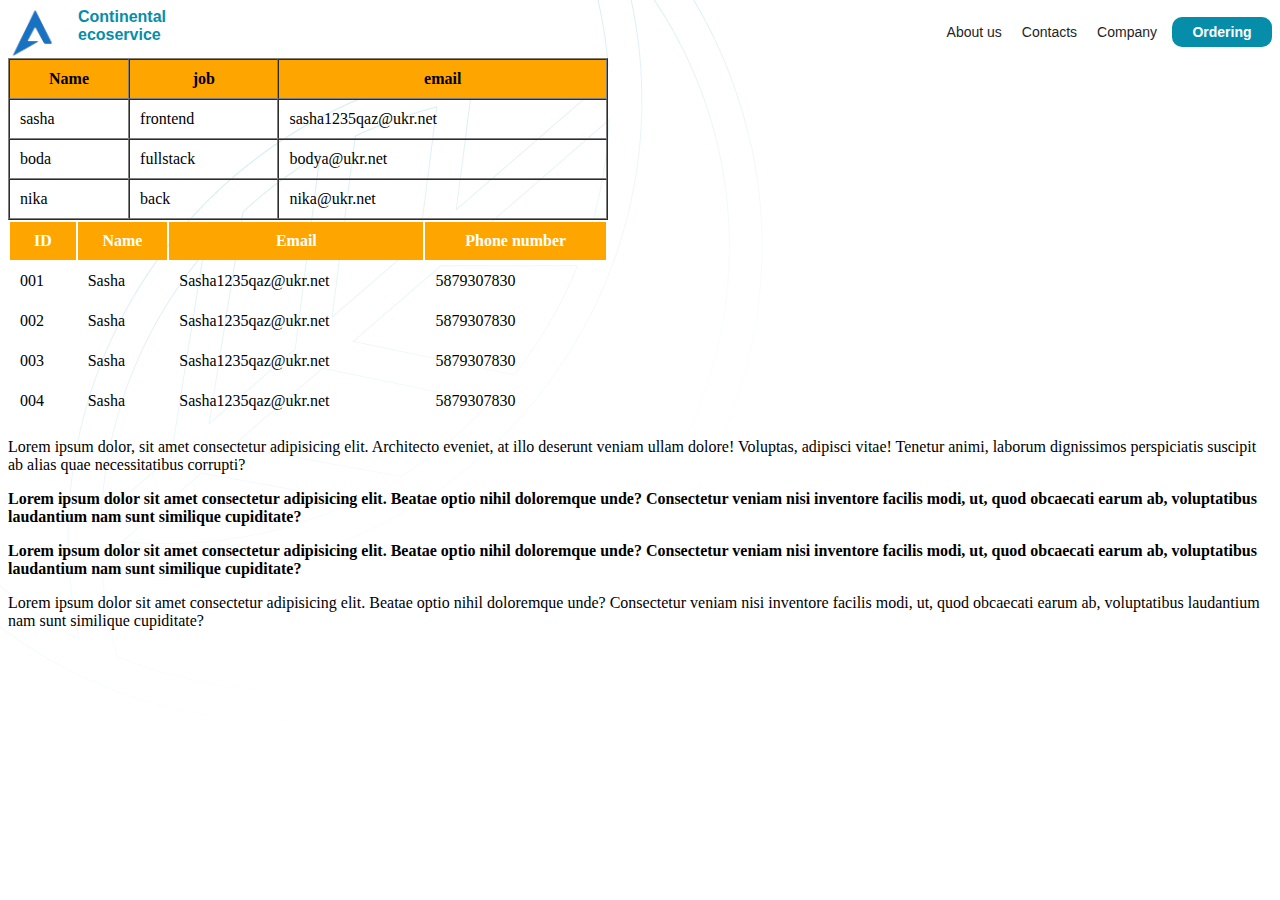
==== index.html @ 7ff74ea3 "font" ====
<!DOCTYPE html>
<html lang="en">
<head>
    <meta charset="UTF-8">
    <meta http-equiv="X-UA-Compatible" content="IE=edge">
    <meta name="viewport" content="width=device-width, initial-scale=1.0">
    <link rel="stylesheet" href="./styles/style.css">
    <title>Document</title>
    </head>

    <body>
      <header class="heads">
        <div class="left">
          <img src="img/pngegg (1).png" class="eagle" alt="eagle">
          <a href="#" class="logo">
            <b>
              Continental
              </b>
              </a>
              <div class="logobotton">
                <b>
                  ecoservice 
                </b>
                </div>
              </div>
        </div>
        <div class="right">
        <nav>
          <ul>
          <li><a href="https://www.yandex.ru" class="link"> About us </a></li>
          <li><a href="https://www.youtube.com/watch?v=jaKeq8PfHg8&list=RDjP71xGEsEKY&index=4&ab_channel=kevsdead" class="link"> Contacts </a></li>
          <li><a href="https://www.youtube.com/watch?v=5QZcOugHQ6s&ab_channel=kriper2004" class="link"> Company </a></li>
        </ul>
      </nav>
      <button class="class1"><a href="https://www.youtube.com/watch?v=860JEGt_LKE&list=RDjP71xGEsEKY&index=5&ab_channel=Maryloss">
        Ordering 
      </a>
      </button>
    </div>
    <div class="clear"></div>
      </header>
      <div>
        <table border="1" cellspacing="0">
            <tr>
            <th>Name</th>
            <th>job</th>
            <th>email</th>
            </tr>
          <tr>
            <td>sasha</td>
            <td>frontend</td>
            <td>sasha1235qaz@ukr.net</td>
          </tr>
          <tr>
            <td >boda</td>
            <td >fullstack</td>
            <td >bodya@ukr.net</td>
          </tr>
          <tr>
            <td>nika</td>
            <td>back</td>
            <td>nika@ukr.net</td>
          </tr>
        </table>
        <table class="table2">
          <tr>
            <th class="secondth">ID</th>
            <th class="secondth">Name</th>
            <th class="secondth">Email</th>
            <th class="secondth">Phone number</th>
          </tr>
          <tr>
            <td class="second">001</td>
            <td class="second">Sasha</td>
            <td class="second">Sasha1235qaz@ukr.net</td>
            <td class="second">5879307830</td>
          </tr>
          <tr>
            <td class="second">002</td>
            <td class="second">Sasha</td>
            <td class="second">Sasha1235qaz@ukr.net</td>
            <td class="second">5879307830</td>
          </tr>
          <tr>
            <td class="second">003</td>
            <td class="second">Sasha</td>
            <td class="second">Sasha1235qaz@ukr.net</td>
            <td class="second">5879307830</td>
          </tr>
          <tr>
            <td class="second">004</td>
            <td class="second">Sasha</td>
            <td class="second">Sasha1235qaz@ukr.net</td>
            <td class="second">5879307830</td>
          </tr>
        </table>
        <p>
          Lorem ipsum dolor, sit amet consectetur adipisicing elit. Architecto eveniet, at illo deserunt veniam ullam dolore! Voluptas, adipisci vitae! Tenetur animi, laborum dignissimos perspiciatis suscipit ab alias quae necessitatibus corrupti?
        </p>
        <p class="p">
          Lorem ipsum dolor sit amet consectetur adipisicing elit. Beatae optio nihil doloremque unde? Consectetur veniam nisi inventore facilis modi, ut, quod obcaecati earum ab, voluptatibus laudantium nam sunt similique cupiditate?
        </p>
        <p class="p2">
          Lorem ipsum dolor sit amet consectetur adipisicing elit. Beatae optio nihil doloremque unde? Consectetur veniam nisi inventore facilis modi, ut, quod obcaecati earum ab, voluptatibus laudantium nam sunt similique cupiditate?
        </p>
        <p class="p3">
          Lorem ipsum dolor sit amet consectetur adipisicing elit. Beatae optio nihil doloremque unde? Consectetur veniam nisi inventore facilis modi, ut, quod obcaecati earum ab, voluptatibus laudantium nam sunt similique cupiditate?
        </p>
      </div>


    </body>
---- styles/style.css ----
@font-face {
  font-family: Roboto;
  src:url('../fonts/Roboto-Bold.ttf');
}
@font-face {
  font-family: Robotothin;
  src:url('../fonts/Roboto-Thin.ttf');
}
@font-face {
  font-family:Robotobold;
  src:url('../fonts/Roboto-Regular.ttf');

}
@font-face {
    font-family:Robotoi;
    src:url('../fonts/Roboto-Italic.ttf');
  }
body{
  background-image: url(img/icon.jpg);
  background-repeat: no-repeat;
}
.heads{
  position:relative;
  display:block;
  justify-content: space-between;
}
.clear{
  clear:both;
}
.left{
  float:left;
  font-size:14px;
}
.right{
  float:right;
  font-size:0;
}
nav{
display:inline-block;
margin:0px;
padding:0px;
}
nav ul{
  list-style: none;
}
nav li{
  display:inline-block;
  font-family:Robotobold;
  font-size:14px;
}
li:not(:last-child){
  margin-right:20px;
}
li a:link{
color:#242424;
}
li a:visited{
  color:black;
}
li a:hover{
  color:red;
  font-size:16px;
  transition: all 0.5s ease-in-out;
}
.link{
text-decoration:none;
color:#242424;
font-family:Arial, Helvetica, sans-serif;
}
.class1{
  padding:0;
  background-color: #068DAA;
  width:100px;
  height:30px;
  margin: 9px 0px 0px 15px;
  border:none;
  font-family:Montserrat;
  border-radius: 10px;
}
.class1 a{
  color:white;
  text-decoration:none;
  font-weight:600;
  font-family:Arial, Helvetica, sans-serif;
  font-size:14px;
}
.class1:hover{
  background-color: #035264;
  transition: all 0.15s ease-in-out;
}
.class1 a:hover{
  color:black;
  transition: all 0.15s ease-in-out;
}
.logo{
  text-decoration:none;
  display:inline-block;
  color:#068DAA;
  font-size:16px;
  font-family:Arial, Helvetica, sans-serif;
}
.logobotton{
  text-decoration:none;
  display:flex;
  color:#068DAA;
  font-size:16px;
  font-family:Arial, Helvetica, sans-serif;
}
.eagle{
  float:left;
  height:50px;
  width:50px;
  display:flex;
  margin-right:20px;
  flex-flow:row nowrap;
}
table{
  width: 600px;
}
th , td{
padding: 10px;
}
th{
  background-color: orange;
}
tr:hover{
  background-color:rgb(246, 211, 146);
  transition: all 0.5s ease-in-out;
}
.table2{
  width: 600px;
}
.second , .secondth{
  padding:10px;
}
.secondth{
  background-color: orange;
  color:white;
}
p{
  font-family:Robotobold;
  font-weight:500;
}
.p{
  font-family:Robotoi;
  font-weight:700;
}
.p2{
  font-family:Roboto;
  font-weight:800;
}
.p3{
  font-family:Robotothin;
  font-weight:100;
}
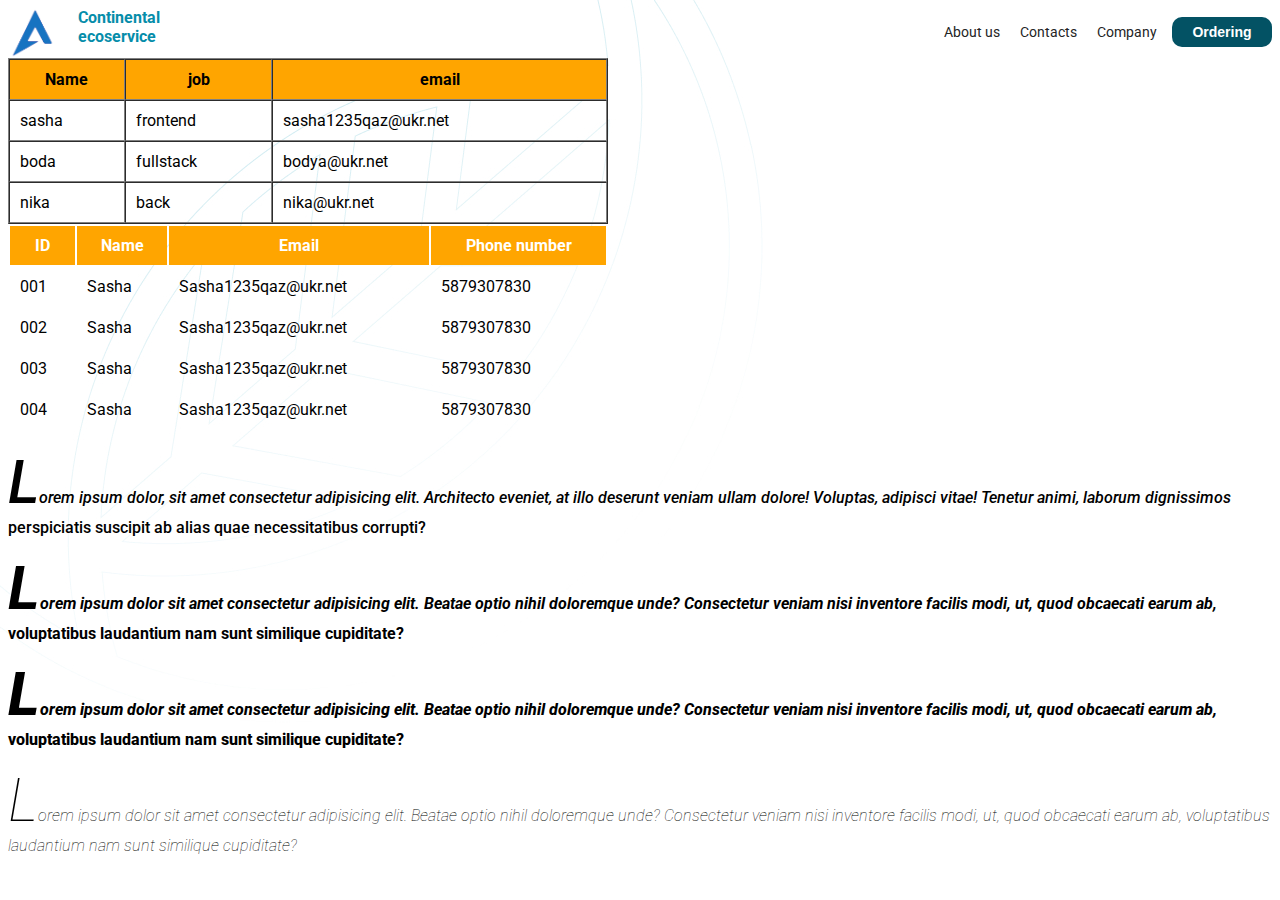
==== commit d326fc12: "elem" ====
--- a/index.html
+++ b/index.html
@@ -6,6 +6,9 @@
     <meta name="viewport" content="width=device-width, initial-scale=1.0">
     <link rel="stylesheet" href="./styles/style.css">
     <title>Document</title>
+    <link rel="preconnect" href="https://fonts.googleapis.com">
+<link rel="preconnect" href="https://fonts.gstatic.com" crossorigin>
+<link href="https://fonts.googleapis.com/css2?family=Lato:ital,wght@0,300;1,100;1,700&family=Roboto:ital,wght@0,400;1,400;1,500&display=swap" rel="stylesheet">
     </head>
 
     <body>
@@ -110,4 +113,4 @@
 
 
     </body>
- + </html>--- a/styles/style.css
+++ b/styles/style.css
@@ -1,23 +1,18 @@
-@font-face {
-  font-family: Roboto;
-  src:url('../fonts/Roboto-Bold.ttf');
+*{
+  box-sizing:border-box;
 }
-@font-face {
-  font-family: Robotothin;
-  src:url('../fonts/Roboto-Thin.ttf');
+:root {
+  --font-helvetica: 'Lato', sans-serif;
+  --font-roboto: 'Roboto', sans-serif;
+  --logo-color: #068DAA;
+  --hover-color:#035264;
+  --linkh-color:red;
+  --link-color:#242424;
 }
-@font-face {
-  font-family:Robotobold;
-  src:url('../fonts/Roboto-Regular.ttf');
-
-}
-@font-face {
-    font-family:Robotoi;
-    src:url('../fonts/Roboto-Italic.ttf');
-  }
 body{
   background-image: url(img/icon.jpg);
   background-repeat: no-repeat;
+  font-family:var(--font-roboto)
 }
 .heads{
   position:relative;
@@ -45,7 +40,6 @@
 }
 nav li{
   display:inline-block;
-  font-family:Robotobold;
   font-size:14px;
 }
 li:not(:last-child){
@@ -58,34 +52,31 @@
   color:black;
 }
 li a:hover{
-  color:red;
+  color:var(--linkh-color);
   font-size:16px;
   transition: all 0.5s ease-in-out;
 }
 .link{
 text-decoration:none;
-color:#242424;
-font-family:Arial, Helvetica, sans-serif;
+color:var(--link-color);
 }
 .class1{
   padding:0;
-  background-color: #068DAA;
+  background-color:var(--hover-color);
   width:100px;
   height:30px;
   margin: 9px 0px 0px 15px;
   border:none;
-  font-family:Montserrat;
   border-radius: 10px;
 }
 .class1 a{
   color:white;
   text-decoration:none;
   font-weight:600;
-  font-family:Arial, Helvetica, sans-serif;
   font-size:14px;
 }
 .class1:hover{
-  background-color: #035264;
+  background-color:var(--logo-color);
   transition: all 0.15s ease-in-out;
 }
 .class1 a:hover{
@@ -95,16 +86,14 @@
 .logo{
   text-decoration:none;
   display:inline-block;
-  color:#068DAA;
+  color:var(--logo-color);
   font-size:16px;
-  font-family:Arial, Helvetica, sans-serif;
 }
 .logobotton{
   text-decoration:none;
   display:flex;
-  color:#068DAA;
+  color:var(--logo-color);
   font-size:16px;
-  font-family:Arial, Helvetica, sans-serif;
 }
 .eagle{
   float:left;
@@ -138,18 +127,21 @@
   color:white;
 }
 p{
-  font-family:Robotobold;
   font-weight:500;
 }
+div p::first-letter{
+  font-size:60px;
+}
+div p::first-line{
+  font-style:italic;
+}
 .p{
-  font-family:Robotoi;
   font-weight:700;
 }
 .p2{
-  font-family:Roboto;
   font-weight:800;
 }
 .p3{
-  font-family:Robotothin;
+  font-style:italic;
   font-weight:100;
 }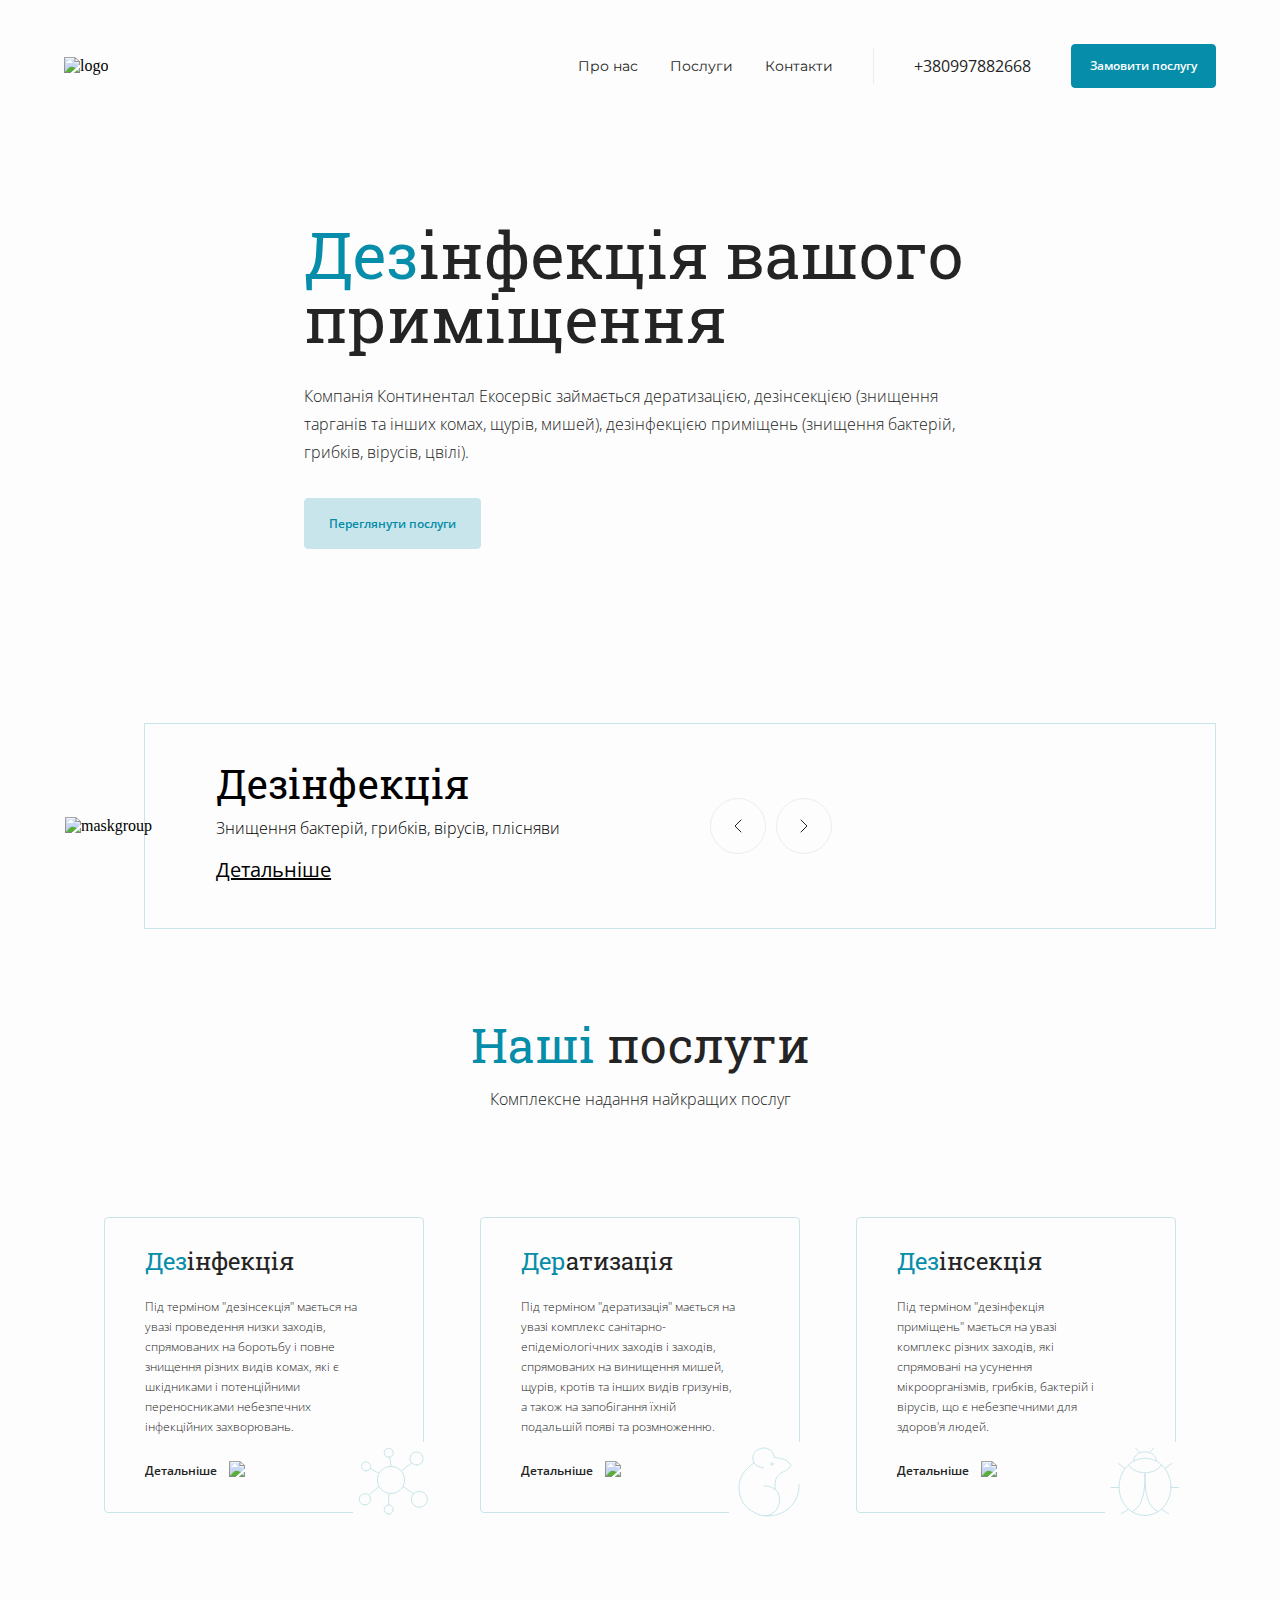
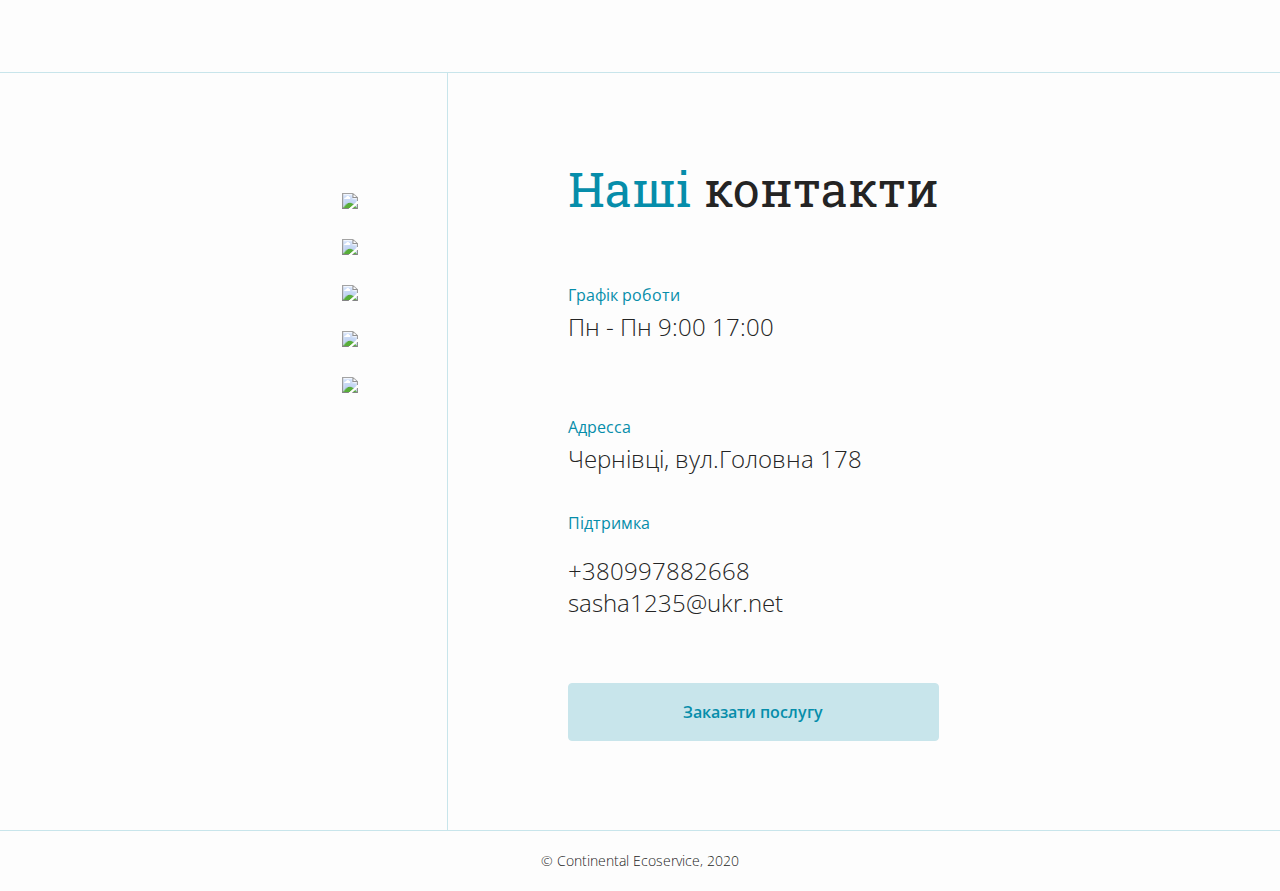
==== commit 6afc934e: "hello" ====
--- a/index.html
+++ b/index.html
@@ -5,112 +5,195 @@
     <meta http-equiv="X-UA-Compatible" content="IE=edge">
     <meta name="viewport" content="width=device-width, initial-scale=1.0">
     <link rel="stylesheet" href="./styles/style.css">
-    <title>Document</title>
+    <title>Continental Ecoservice</title>
     <link rel="preconnect" href="https://fonts.googleapis.com">
 <link rel="preconnect" href="https://fonts.gstatic.com" crossorigin>
-<link href="https://fonts.googleapis.com/css2?family=Lato:ital,wght@0,300;1,100;1,700&family=Roboto:ital,wght@0,400;1,400;1,500&display=swap" rel="stylesheet">
+<link href="https://fonts.googleapis.com/css2?family=Montserrat&family=Open+Sans:ital,wght@0,400;0,600;1,300&family=Roboto+Slab:wght@400;700&display=swap" rel="stylesheet">
     </head>
-
     <body>
-      <header class="heads">
-        <div class="left">
-          <img src="img/pngegg (1).png" class="eagle" alt="eagle">
-          <a href="#" class="logo">
-            <b>
-              Continental
-              </b>
-              </a>
-              <div class="logobotton">
-                <b>
-                  ecoservice 
-                </b>
+    <header>
+                <img class="logo" src="./svg/logo.svg" alt="logo">
+                <div class="headwrap">
+            <ul class="headmenu">
+                    <li><a href="#">Про нас</a></li>
+                    <li><a href="#">Послуги</a></li>
+                    <li><a href="#">Контакти</a></li>
+                    </ul>
+                    <a class="number" href="#">+380997882668</a>
+                    <button class="order">Замовити послугу</button>
                 </div>
-              </div>
-        </div>
-        <div class="right">
-        <nav>
-          <ul>
-          <li><a href="https://www.yandex.ru" class="link"> About us </a></li>
-          <li><a href="https://www.youtube.com/watch?v=jaKeq8PfHg8&list=RDjP71xGEsEKY&index=4&ab_channel=kevsdead" class="link"> Contacts </a></li>
-          <li><a href="https://www.youtube.com/watch?v=5QZcOugHQ6s&ab_channel=kriper2004" class="link"> Company </a></li>
-        </ul>
-      </nav>
-      <button class="class1"><a href="https://www.youtube.com/watch?v=860JEGt_LKE&list=RDjP71xGEsEKY&index=5&ab_channel=Maryloss">
-        Ordering 
-      </a>
-      </button>
-    </div>
-    <div class="clear"></div>
-      </header>
-      <div>
-        <table border="1" cellspacing="0">
-            <tr>
-            <th>Name</th>
-            <th>job</th>
-            <th>email</th>
-            </tr>
-          <tr>
-            <td>sasha</td>
-            <td>frontend</td>
-            <td>sasha1235qaz@ukr.net</td>
-          </tr>
-          <tr>
-            <td >boda</td>
-            <td >fullstack</td>
-            <td >bodya@ukr.net</td>
-          </tr>
-          <tr>
-            <td>nika</td>
-            <td>back</td>
-            <td>nika@ukr.net</td>
-          </tr>
-        </table>
-        <table class="table2">
-          <tr>
-            <th class="secondth">ID</th>
-            <th class="secondth">Name</th>
-            <th class="secondth">Email</th>
-            <th class="secondth">Phone number</th>
-          </tr>
-          <tr>
-            <td class="second">001</td>
-            <td class="second">Sasha</td>
-            <td class="second">Sasha1235qaz@ukr.net</td>
-            <td class="second">5879307830</td>
-          </tr>
-          <tr>
-            <td class="second">002</td>
-            <td class="second">Sasha</td>
-            <td class="second">Sasha1235qaz@ukr.net</td>
-            <td class="second">5879307830</td>
-          </tr>
-          <tr>
-            <td class="second">003</td>
-            <td class="second">Sasha</td>
-            <td class="second">Sasha1235qaz@ukr.net</td>
-            <td class="second">5879307830</td>
-          </tr>
-          <tr>
-            <td class="second">004</td>
-            <td class="second">Sasha</td>
-            <td class="second">Sasha1235qaz@ukr.net</td>
-            <td class="second">5879307830</td>
-          </tr>
-        </table>
-        <p>
-          Lorem ipsum dolor, sit amet consectetur adipisicing elit. Architecto eveniet, at illo deserunt veniam ullam dolore! Voluptas, adipisci vitae! Tenetur animi, laborum dignissimos perspiciatis suscipit ab alias quae necessitatibus corrupti?
-        </p>
-        <p class="p">
-          Lorem ipsum dolor sit amet consectetur adipisicing elit. Beatae optio nihil doloremque unde? Consectetur veniam nisi inventore facilis modi, ut, quod obcaecati earum ab, voluptatibus laudantium nam sunt similique cupiditate?
-        </p>
-        <p class="p2">
-          Lorem ipsum dolor sit amet consectetur adipisicing elit. Beatae optio nihil doloremque unde? Consectetur veniam nisi inventore facilis modi, ut, quod obcaecati earum ab, voluptatibus laudantium nam sunt similique cupiditate?
-        </p>
-        <p class="p3">
-          Lorem ipsum dolor sit amet consectetur adipisicing elit. Beatae optio nihil doloremque unde? Consectetur veniam nisi inventore facilis modi, ut, quod obcaecati earum ab, voluptatibus laudantium nam sunt similique cupiditate?
-        </p>
-      </div>
-
-
-    </body>
- </html>+        </header>
+        <main> 
+            <div class="underhead">
+                <div class="mainwrap">
+                    <div class="maininfo">
+                        <h1 class="textmaininfo"><b class="dez">Дез</b>інфекція вашого приміщення</h1>
+                        <h3 class="textmaininfounder">Компанія Континентал Екосервіс займається дератизацією, дезінсекцією (знищення тарганів та інших комах, щурів, мишей), дезінфекцією приміщень (знищення бактерій, грибків, вірусів, цвілі).</h2>
+                        <button class="maininfoservices">Переглянути послуги</button>
+                        </div>
+                    <div class="imgmask">
+                        <img class="leftimg" src="./img/Mask Group.png" alt="maskgroup">
+                <div class="textunder">
+                    <h1 class="dezunder">
+                        Дезінфекція
+                    </h1>
+                    <h2 class="destroymicrob">
+                        Знищення бактерій, грибків, вірусів, плісняви
+                    </h2>
+                    <a class="more">Детальніше</a>
+                    </div>
+                    <div class="vector">
+                        <svg class="arrow_icon" width="56" height="56" viewBox="0 0 56 56" fill="none" xmlns="http://www.w3.org/2000/svg">
+                            <path d="M31 34L25 28L31 22" stroke="#242424" stroke-linecap="round" stroke-linejoin="round"/>
+                            <rect x="0.5" y="0.5" width="55" height="55" rx="27.5" stroke="#ECECEC"/>
+                            </svg>                            
+                        <svg class="arrow_icon" width="56" height="56" viewBox="0 0 56 56" fill="none" xmlns="http://www.w3.org/2000/svg">
+                            <path d="M25 22L31 28L25 34" stroke="#242424" stroke-linecap="round" stroke-linejoin="round"/>
+                            <rect x="0.5" y="0.5" width="55" height="55" rx="27.5" stroke="#ECECEC"/>
+                            </svg>
+                    </div>
+                    </div>
+                    </div>
+                <div class="img">
+                    <img src="./img/COVID19-Disinfection 1.jpg" alt="covid">
+                </div>
+                </div>
+                <div class="secondpage">
+                    <div class="p2textup">
+                    <h1 class="p2ourservices"><b>Наші</b> послуги</h1>
+                    <h2 class="p2ourservicesunder">Комплексне надання найкращих послуг</h2>
+                </div>
+                <div class="secondpageblock">
+                <div class="ourservicesblocks">
+                    <h1 class="highertextinblock">
+                        <b class="seconddez">Дез</b>інфекція
+                    </h1>
+                    <h2 class="middletextinblock">
+                        Під терміном "дезінсекція" мається на увазі проведення низки заходів, спрямованих на боротьбу і повне знищення різних видів комах, які є шкідниками і потенційними переносниками небезпечних інфекційних захворювань.
+                    </h2>
+                    <a class="moreinblock">
+                        Дeтальніше
+                        <img class="arrowright" src="./svg/arrowright.svg">
+                        </a>
+                        <div class="imgwrap">
+                        <svg class="virus" width="80" height="80" viewBox="0 0 80 80" fill="none" xmlns="http://www.w3.org/2000/svg">
+                            <path d="M37.9828 51.5838C45.4939 51.5838 51.5828 45.4949 51.5828 37.9838C51.5828 30.4727 45.4939 24.3838 37.9828 24.3838C30.4717 24.3838 24.3828 30.4727 24.3828 37.9838C24.3828 45.4949 30.4717 51.5838 37.9828 51.5838Z" stroke="#C8E5EB" stroke-linecap="round" stroke-linejoin="round"/>
+                            <path d="M63.5 23C67.0899 23 70 20.0899 70 16.5C70 12.9101 67.0899 10 63.5 10C59.9101 10 57 12.9101 57 16.5C57 20.0899 59.9101 23 63.5 23Z" stroke="#C8E5EB" stroke-linecap="round" stroke-linejoin="round"/>
+                            <path d="M35.7169 15.3167C38.2206 15.3167 40.2503 13.287 40.2503 10.7833C40.2503 8.27964 38.2206 6.25 35.7169 6.25C33.2132 6.25 31.1836 8.27964 31.1836 10.7833C31.1836 13.287 33.2132 15.3167 35.7169 15.3167Z" stroke="#C8E5EB" stroke-linecap="round" stroke-linejoin="round"/>
+                            <path d="M13.0499 28.9163C15.5536 28.9163 17.5833 26.8866 17.5833 24.3829C17.5833 21.8793 15.5536 19.8496 13.0499 19.8496C10.5462 19.8496 8.5166 21.8793 8.5166 24.3829C8.5166 26.8866 10.5462 28.9163 13.0499 28.9163Z" stroke="#C8E5EB" stroke-linecap="round" stroke-linejoin="round"/>
+                            <path d="M11.9167 62.9163C15.0463 62.9163 17.5833 60.3793 17.5833 57.2497C17.5833 54.1201 15.0463 51.583 11.9167 51.583C8.78705 51.583 6.25 54.1201 6.25 57.2497C6.25 60.3793 8.78705 62.9163 11.9167 62.9163Z" stroke="#C8E5EB" stroke-linecap="round" stroke-linejoin="round"/>
+                            <path d="M35.7169 71.9837C38.2206 71.9837 40.2503 69.954 40.2503 67.4503C40.2503 64.9466 38.2206 62.917 35.7169 62.917C33.2132 62.917 31.1836 64.9466 31.1836 67.4503C31.1836 69.954 33.2132 71.9837 35.7169 71.9837Z" stroke="#C8E5EB" stroke-linecap="round" stroke-linejoin="round"/>
+                            <path d="M66.3161 65.2495C70.6976 65.2495 74.2495 61.6976 74.2495 57.3161C74.2495 52.9347 70.6976 49.3828 66.3161 49.3828C61.9347 49.3828 58.3828 52.9347 58.3828 57.3161C58.3828 61.6976 61.9347 65.2495 66.3161 65.2495Z" stroke="#C8E5EB" stroke-linecap="round" stroke-linejoin="round"/>
+                            <path d="M50 44.5L60.6498 51.65" stroke="#C8E5EB" stroke-linecap="round" stroke-linejoin="round"/>
+                            <path d="M35.7168 51.583V62.9163" stroke="#C8E5EB" stroke-linecap="round" stroke-linejoin="round"/>
+                            <path d="M25.5169 44.7832L16.4502 52.7165" stroke="#C8E5EB" stroke-linecap="round" stroke-linejoin="round"/>
+                            <path d="M25.5173 31.1837L17.584 26.6504" stroke="#C8E5EB" stroke-linecap="round" stroke-linejoin="round"/>
+                            <path d="M48.5 29L58.5 21" stroke="#C8E5EB" stroke-linecap="round" stroke-linejoin="round"/>
+                            <path d="M37.9829 24.3831L36.8496 15.3164" stroke="#C8E5EB" stroke-linecap="round" stroke-linejoin="round"/>
+                            </svg>
+                        </div>
+                    </div>
+                        <div class="ourservicesblocks">
+                            <h1 class="highertextinblock">
+                                <b>Дер</b>атизація
+                            </h1>
+                            <h2 class="middletextinblock">
+                                Під терміном "дератизація" мається на увазі комплекс санітарно-епідеміологічних заходів і заходів, спрямованих на винищення мишей, щурів, кротів та інших видів гризунів, а також на запобігання їхній подальшій появі та розмноженню.
+                            </h2>
+                            <a class="moreinblock">
+                                Дeтальніше
+                                <img class="arrowright" src="./svg/arrowright.svg">
+                                </a>
+                                <div class="imgwrap">
+                                <svg class="virus" width="80" height="80" viewBox="0 0 80 80" fill="none" xmlns="http://www.w3.org/2000/svg">
+                                    <path d="M44.415 21.8701C44.415 22.5231 43.8398 23.1073 43.0605 23.1073C42.2812 23.1073 41.7061 22.5231 41.7061 21.8701C41.7061 21.217 42.2812 20.6328 43.0605 20.6328C43.8398 20.6328 44.415 21.217 44.415 21.8701Z" stroke="#C8E5EB" stroke-linecap="round" stroke-linejoin="round"/>
+                                    <path d="M34.9909 43.8526C38.851 44.1308 46.7499 45.1094 49.5815 51.7965C52.4131 58.4835 49.5815 68.4065 42.4235 71.9796C35.2655 75.5528 28.3624 73.2751 19.459 66.7087C10.5556 60.1424 8.45119 46.1879 11.0165 37.8971C13.5818 29.6062 21.5934 23.4819 25.0972 20.837M34.3437 25.9206C31.1929 25.6017 24.7549 23.9604 23.8224 17.0951C22.8899 10.2298 29.8724 6 34.6771 6C39.4818 6 44.5023 9.01997 45.5024 15.5195C49.6763 15.8821 57.6842 17.2406 59.1713 19.965C60.6585 22.6895 61.6176 21.7514 62.108 22.6895C62.5984 23.6276 61.3874 23.576 60.2794 25.3485C59.1713 27.1209 59.9754 27.3461 53.7587 30.1504C47.542 32.9547 44.9827 38.5069 46.1888 47.3886M69.9526 42.7478C70.305 48.8322 68.6864 54.8724 65.3178 60.0445C61.9491 65.2167 56.9944 69.2689 51.1293 71.6486C45.2643 74.0282 38.7746 74.6194 32.5453 73.3414" stroke="#C8E5EB" stroke-linecap="round" stroke-linejoin="round"/>
+                                    </svg>
+                                </div>
+                            </div>
+                            <div class="ourservicesblocks">
+                                <h1 class="highertextinblock">
+                                    <b class="seconddez">Дез</b>інсекція
+                                </h1>
+                                <h2 class="middletextinblock">
+                                    Під терміном "дезінфекція приміщень" мається на увазі комплекс різних заходів, які спрямовані на усунення мікроорганізмів, грибків, бактерій і вірусів, що є небезпечними для здоров'я людей.
+                                </h2>
+                                <a class="moreinblock">
+                                    Дeтальніше
+                                    <img class="arrowright" src="./svg/arrowright.svg">
+                                    </a>
+                                    <div class="imgwrap">
+                                    <svg class="virus" width="80" height="80" viewBox="0 0 80 80" fill="none" xmlns="http://www.w3.org/2000/svg">
+                                        <path d="M44.5391 10.5053L48.9318 6" stroke="#C8E5EB" stroke-linecap="round" stroke-linejoin="round"/>
+                                        <path d="M34.8751 10.7456L30.3066 6" stroke="#C8E5EB" stroke-linecap="round" stroke-linejoin="round"/>
+                                        <path d="M60.2363 26.2436L66.6791 21.498" stroke="#C8E5EB" stroke-linecap="round" stroke-linejoin="round"/>
+                                        <path d="M19.7646 26.2436L13.3219 21.498" stroke="#C8E5EB" stroke-linecap="round" stroke-linejoin="round"/>
+                                        <path d="M66.2686 45.4668H73.9998" stroke="#C8E5EB" stroke-linecap="round" stroke-linejoin="round"/>
+                                        <path d="M13.7314 45.4668H6.00016" stroke="#C8E5EB" stroke-linecap="round" stroke-linejoin="round"/>
+                                        <path d="M56.8389 67.2725L63.633 71.8979" stroke="#C8E5EB" stroke-linecap="round" stroke-linejoin="round"/>
+                                        <path d="M23.1611 67.2725L16.367 71.8979" stroke="#C8E5EB" stroke-linecap="round" stroke-linejoin="round"/>
+                                        <path d="M65.9447 44.9258C65.9447 60.7531 54.298 73.5 40.0295 73.5C25.7609 73.5 14.1143 60.7531 14.1143 44.9258C14.1143 29.0985 25.7609 16.3516 40.0295 16.3516C54.298 16.3516 65.9447 29.0985 65.9447 44.9258Z" stroke="#C8E5EB" stroke-linecap="round" stroke-linejoin="round"/>
+                                        <path d="M51.3337 18.6151C51.3337 16.289 50.1428 14.0583 48.0228 12.4135C45.9029 10.7687 43.0277 9.84473 40.0297 9.84473C37.0316 9.84473 34.1564 10.7687 32.0365 12.4135C29.9165 14.0583 28.7256 16.289 28.7256 18.6151" stroke="#C8E5EB" stroke-linecap="round" stroke-linejoin="round"/>
+                                        <path d="M56.5578 22.8037C55.0567 25.1785 52.7097 27.183 49.7855 28.5879C46.8612 29.9928 43.4776 30.7413 40.0219 30.748C36.5661 30.7546 33.1776 30.0191 30.2441 28.6255C27.3106 27.2319 24.9504 25.2364 23.4336 22.8675" stroke="#C8E5EB" stroke-linecap="round" stroke-linejoin="round"/>
+                                        <path d="M39.9963 31.6299C39.9963 42.062 39.7372 63.9281 53.0713 69.5861" stroke="#C8E5EB" stroke-linecap="round" stroke-linejoin="round"/>
+                                        <path d="M39.9962 31.1885C39.9962 41.6205 40.255 63.928 26.9209 69.5861" stroke="#C8E5EB" stroke-linecap="round" stroke-linejoin="round"/>
+                                        </svg>
+                                    </div>
+                                </div>
+                    </div>
+                    </div>
+                    <div class="thirdpage">
+                        <div class="thirdpagewrap">
+                        <div class="circles">
+                            <a href="#">
+                                <img src="./svg/insta.svg">
+                            </a>
+                            <a href="#">
+                                <img src="./svg/facebook.svg">
+                            </a>
+                            <a href="#">
+                                <img src="./svg/Whatsapp.svg">
+                            </a>
+                            <a href="#">
+                                <img src="./svg/Viber.svg">
+                            </a>
+                            <a href="#">
+                                <img src="./svg/telegram.svg">
+                            </a>
+                        </div>
+                        <div class="ourcontacts">
+                            <div class="contacts">
+                            <h1 class="txtour"><b>Наші</b> контакти</h1>
+                        </div>
+                        <div class="schedule">
+                            <h1 class="txtschedl">Графік роботи</h1>
+                            <h2 class="txtdays">Пн - Пн 9:00 17:00</h2>
+                        </div>
+                        <div class="adress">
+                            <h1 class="txtadrs">Адресса</h1>
+                            <h2 class="txtcity">Чернівці, вул.Головна 178</h2>
+                        </div>
+                        <div class="support">
+                            <h1 class="txtsupp">Підтримка</h1>
+                        </div>
+                        <div class="numemail">
+                            <h1 class="txtnum">+380997882668</h2>
+                            <h2 class="txtemail">sasha1235@ukr.net</h3>
+                        </div>
+                        <button>Заказати послугу</button>
+                           </div>
+                       </div>
+                    </div>
+                </div>
+                    <footer>
+                        <h1 class="hfoot">
+                            © Continental Ecoservice, 2020
+                        </h1>
+                    </footer>
+                </div>
+                </div>
+                </div>
+                </div>
+            </main>
+        </body>
+        </html>--- a/styles/style.css
+++ b/styles/style.css
@@ -1,147 +1,475 @@
+
+:root{
+    --font-Montserrat: 'Montserrat' , sans-serif;
+    --font-OpenSans: 'Open Sans' , sans-serif;
+    --font-RobotoSlab: 'Roboto Slab' , sans-serif;
+    --text-color24: #242424;
+    --text-color: #FDFDFD;
+    --button-color:#068DAA;
+    --secondblue-color:#C8E5EB;
+    --circle-color:#ECECEC;
+}
+
 *{
-  box-sizing:border-box;
-}
-:root {
-  --font-helvetica: 'Lato', sans-serif;
-  --font-roboto: 'Roboto', sans-serif;
-  --logo-color: #068DAA;
-  --hover-color:#035264;
-  --linkh-color:red;
-  --link-color:#242424;
-}
+    box-sizing:border-box;
+    margin:0px;
+    padding:0px;
+}
+
 body{
-  background-image: url(img/icon.jpg);
-  background-repeat: no-repeat;
-  font-family:var(--font-roboto)
-}
-.heads{
-  position:relative;
-  display:block;
-  justify-content: space-between;
-}
-.clear{
-  clear:both;
-}
-.left{
-  float:left;
-  font-size:14px;
-}
-.right{
-  float:right;
-  font-size:0;
-}
-nav{
-display:inline-block;
-margin:0px;
-padding:0px;
-}
-nav ul{
-  list-style: none;
-}
-nav li{
-  display:inline-block;
-  font-size:14px;
-}
-li:not(:last-child){
-  margin-right:20px;
-}
-li a:link{
-color:#242424;
-}
-li a:visited{
-  color:black;
-}
-li a:hover{
-  color:var(--linkh-color);
-  font-size:16px;
-  transition: all 0.5s ease-in-out;
-}
-.link{
-text-decoration:none;
-color:var(--link-color);
-}
-.class1{
-  padding:0;
-  background-color:var(--hover-color);
-  width:100px;
-  height:30px;
-  margin: 9px 0px 0px 15px;
-  border:none;
-  border-radius: 10px;
-}
-.class1 a{
-  color:white;
-  text-decoration:none;
-  font-weight:600;
-  font-size:14px;
-}
-.class1:hover{
-  background-color:var(--logo-color);
-  transition: all 0.15s ease-in-out;
-}
-.class1 a:hover{
-  color:black;
-  transition: all 0.15s ease-in-out;
-}
-.logo{
-  text-decoration:none;
-  display:inline-block;
-  color:var(--logo-color);
-  font-size:16px;
-}
-.logobotton{
-  text-decoration:none;
-  display:flex;
-  color:var(--logo-color);
-  font-size:16px;
-}
-.eagle{
-  float:left;
-  height:50px;
-  width:50px;
-  display:flex;
-  margin-right:20px;
-  flex-flow:row nowrap;
-}
-table{
-  width: 600px;
-}
-th , td{
-padding: 10px;
-}
-th{
-  background-color: orange;
-}
-tr:hover{
-  background-color:rgb(246, 211, 146);
-  transition: all 0.5s ease-in-out;
-}
-.table2{
-  width: 600px;
-}
-.second , .secondth{
-  padding:10px;
-}
-.secondth{
-  background-color: orange;
-  color:white;
-}
-p{
-  font-weight:500;
-}
-div p::first-letter{
-  font-size:60px;
-}
-div p::first-line{
-  font-style:italic;
-}
-.p{
-  font-weight:700;
-}
-.p2{
-  font-weight:800;
-}
-.p3{
-  font-style:italic;
-  font-weight:100;
+    background-image: url(../svg/icon.svg);
+    background-repeat: no-repeat;
+    background-color:var(--text-color);
+}
+img{
+        display:block;
+        max-width:100%;
+}
+header{
+    position:sticky;
+    padding-block:20px;
+    background-color:#FDFDFD;
+    top:0;
+    display:flex;
+    justify-content: space-between;
+    align-items: center;
+    margin:24px auto 0;
+    max-width:1920px;
+    padding-inline: 64px;
+    z-index:6;
+}
+footer{
+    display:flex;
+    align-items: center;
+    max-width:1920px;
+    justify-content: center;
+    padding-block:20px;
+}
+footer h1 {
+
+    font-family:var(--font-OpenSans);
+    font-weight: 300;
+    font-size: 14px;
+    line-height: 20px;
+    color:var(--text-color24);
+}
+main{
+        margin-top:74px;
+}
+.headwrap{
+    display:flex;
+    gap: 0 40px;
+    align-items:center;
+}
+.headmenu{
+    display:flex;
+    justify-content: flex-end;
+    align-items: center;
+    list-style-type:none;
+    gap:32px;
+}
+.headmenu li{
+    display: inline-block;
+}
+.headmenu li a{
+    text-decoration: none;
+    display: flex;
+    align-items: center;
+    font-style: normal;
+    font-weight: 400;
+    font-size: 14px;
+    line-height: 25px;
+    font-family:var(--font-Montserrat);
+    color:var(--text-color24);
+}
+.number{
+    display:flex;
+    align-items:center;
+    font-family:var(--font-OpenSans);
+    font-weight: 400;
+    font-size: 16px;
+    line-height: 22px;
+    color:var(--text-color24);
+    padding-left:40px;
+    border-left:1px solid #ECECEC;
+    text-decoration: none;
+    height:36px;
+}
+.order{
+    background-color: var(--button-color);
+    border: 1px solid #068DAA;
+    border-radius: 4px;
+    font-family:var(--font-OpenSans);
+    color:var(--text-color);
+    font-style: normal;
+    font-weight: 600;
+    font-size: 12px;
+    line-height: 12px;
+    width: 145px;
+    height: 44px;
+}
+.underhead{
+    display:flex;
+    max-width: 1920px;
+    padding-inline: 64px;
+    align-items: center;
+    flex-direction: row;
+    justify-content: space-between;
+    gap:32px;
+    margin-inline:auto;
+    margin-bottom: 90px;
+}
+.mainwrap{
+    flex-grow:1;
+}
+.maininfo{
+    display:flex;
+    flex-direction: column;
+    align-items:flex-start;
+    max-width:672px;
+    gap:32px;
+    margin:40px auto 178px;
+    margin-left:auto;
+    margin-bottom:174px;
+}
+.dez{
+    font-family:var(--font-RobotoSlab);
+    font-weight:400;
+    font-size:64px;
+    line-height:64px;
+    color:var(--button-color);
+}  
+.textmaininfo{
+    font-family:var(--font-RobotoSlab);
+    font-weight:400;
+    font-size:64px;
+    line-height:64px;
+    color:var(--text-color24);
+}
+.textmaininfounder{
+    font-family:var(--font-OpenSans);
+    font-weight: 300;
+    font-style: normal;
+    font-size:16px;
+    line-height: 28px;
+    color:var(--text-color24);
+}
+.maininfoservices{
+    padding: 16px 24px;
+    background-color:var(--secondblue-color);
+    border: 1px solid #C8E5EB;
+    border-radius: 4px;
+    color:var(--button-color);
+    font-family:var(--font-OpenSans);
+    font-weight:600;
+    font-size:12px;
+}
+.imgmask{
+    display:flex;
+    align-items:center;
+    max-width:1920px;
+    border:1px solid #C8E5EB;
+    padding-block:48px;
+    margin-left:80px;
+}
+.logo {
+    display:block;
+    max-width:100%;
+}
+.leftimg {
+    margin-left:-80px;
+}
+.textunder{
+    display:flex;
+    flex-direction:column;
+    justify-content:flex-end;
+    align-items:flex-start;
+    gap:24px;
+    margin-left:64px;
+}
+.dezunder{
+    font-family:var(--font-RobotoSlab);
+    font-weight: 400;
+    font-size:40px;
+    line-height:24px;
+}
+.destroymicrob{
+    font-family:var(--font-OpenSans);
+    font-weight:300;
+    font-size:16px;
+    line-height:16px;
+    margin-right:150px;
+}
+.more{
+    font-family:var(--font-OpenSans);
+    font-style:normal;
+    font-weight:400;
+    font-size:20px;
+    line-height:20px;
+    text-decoration-line: underline;
+}
+.vector{
+    display:flex;
+    gap:10px;
+    flex-shrink:0;
+
+}
+.vector .arrow_icon:hover rect{
+    stroke:var(--button-color);
+    transition: 0.5s all ;
+}
+.secondpage{
+    max-width: 1920px;
+    padding-inline: 64px;
+    margin:0px;
+    padding:0px;
+    margin-bottom:159px;
+}
+.secondpageblock{
+    display: flex;
+    max-width: 1920px;
+    padding-inline: 64px;
+    justify-content: center;
+    gap: 56px;
+}
+.p2textup{
+    display:flex;
+    align-items:center;
+    flex-direction: column;
+    gap: 12px;
+    margin-bottom: 102px;
+}
+.p2ourservices{
+    font-family:var(--font-RobotoSlab);
+    font-weight:400;
+    font-size:48px;
+    line-height: 52px;
+    color:var(--text-color24);
+}
+.p2ourservices b {
+    font-family:var(--font-RobotoSlab);
+    font-weight:400;
+    font-size:48px;
+    line-height: 52px;
+    color:var(--button-color);
+}
+.p2ourservicesunder{
+    font-family:var(--font-OpenSans);
+    font-weight:300;
+    font-size:16px;
+    line-height:32px;
+    color:var(--text-color24);
+}
+.ourservicesblocks{
+    position:relative;
+    display: flex;
+    align-items: flex-start;
+    justify-content:center;
+    flex-direction: column;
+    border: 1px solid var(--secondblue-color);
+    border-radius: 4px;
+    padding-left:40px;
+    padding-right:63px;
+    padding-block:31px;
+    gap:24px;
+    max-width:320px;
+    max-height:328px;
+    z-index:3;
+}
+.ourservicesblocks::before{
+        bottom: 0;
+        content: "";
+        left: 0;
+        position: absolute;
+        right: 0;
+        top: 0;
+        transition: all .3s ease-in;
+        border-radius: 4px;
+        height: 100%;
+        transform: translate(0);
+        width: 100%;
+        z-index: -1;
+}
+.ourservicesblocks:hover .imgwrap {
+    background-color: #F3FBFD;
+    transform: translate(-30px,-30px);
+}
+.ourservicesblocks:hover path{
+    stroke:#068DAA;
+}
+.ourservicesblocks:hover .moreinblock{
+    color:#068DAA;
+}
+.ourservicesblocks:hover{
+    border-color: #068DAA;
+    z-index:5;
+}
+.ourservicesblocks:hover::before{
+    opacity:0.7;
+    background-color: #F3FBFD;
+    transform: translate(-20px,-20px);
+}
+.imgwrap{
+    position:absolute;
+    display:flex;
+    align-items:center;
+    bottom:-10px;
+    right:-10px;
+    width:80px;
+    background-color:#FDFDFD;
+    transition: transform .3s ease-in;
+}
+.highertextinblock{
+    font-family:var(--font-RobotoSlab);
+    font-weight:400;
+    font-size: 24px;
+    line-height: 24px;
+    color:var(--text-color24);
+}
+.highertextinblock b {
+    font-family:var(--font-RobotoSlab);
+    font-weight:400;
+    font-size: 24px;
+    line-height: 24px;
+    color:var(--button-color);
+}
+.middletextinblock{
+    font-family:var(--font-OpenSans);
+    font-weight:300;
+    font-size:12px;
+    line-height:20px;
+    color:var(--text-color24);
+}
+.moreinblock{
+    display:flex;
+    gap:12px;
+    font-family:var(--font-OpenSans);
+    font-weight:600;
+    font-size: 12px;
+    line-height: 20px;
+    color:var(--text-color24);
+}
+.thirdpage{
+    border-top:1px solid var(--secondblue-color);
+    border-bottom: 1px solid var(--secondblue-color);
+}
+.thirdpagewrap{
+    display: flex;
+    justify-content: center;
+    margin: auto;
+}
+.circles{
+    display:flex;
+    flex-direction: column;
+    border-right:1px solid var(--secondblue-color);
+    gap:30px;
+    padding: 120px 89px 140px 0px;
+}
+.ourcontacts{
+    display: flex;
+    flex-direction: column;
+    padding: 90px 0px 89px 120px;
+}
+.ourcontacts button{
+    font-family:var(--font-OpenSans);
+    font-weight:600;
+    font-size: 16px;
+    line-height: 16px;
+    color:var(--button-color);
+    padding: 20px 24px;
+    gap: 10px;
+    background-color:var(--secondblue-color);
+    border:1px solid var(--secondblue-color);
+    border-radius:4px;
+
+}
+.txtour{
+    font-family:var(--font-RobotoSlab);
+    font-weight: 400;
+    font-size: 48px;
+    line-height: 52px;
+    color:var(--text-color24);
+    margin-bottom:64px;
+}
+.txtour b{
+    font-family:var(--font-RobotoSlab);
+    font-weight: 400;
+    font-size: 48px;
+    line-height: 52px;
+    color:var(--button-color);
+}
+.txtschedl{
+    font-family:var(--font-OpenSans);
+    font-weight: 400;
+    font-size: 16px;
+    line-height: 32px;
+    color:var(--button-color);
+}
+.txtdays{
+    font-family:var(--font-OpenSans);
+    font-weight:300;
+    font-size: 24px;
+    line-height: 32px;
+    color:var(--text-color24);
+}
+.txtadrs{
+    font-family:var(--font-OpenSans);
+    font-weight:400;
+    font-size: 16px;
+    line-height: 32px;
+    color:var(--button-color);
+}
+.txtcity{
+    font-family:var(--font-OpenSans);
+    font-weight:300;
+    font-size: 24px;
+    line-height: 32px;
+    color:var(--text-color24);
+}
+.txtsupp{
+    font-family:var(--font-OpenSans);
+    font-weight:400;
+    font-size: 16px;
+    line-height: 32px;
+    color:var(--button-color);
+}
+.txtnum{
+    font-family:var(--font-OpenSans);
+    font-weight:300;
+    font-size: 24px;
+    line-height: 32px;
+    color:var(--text-color24);
+}
+.txtemail{
+    font-family:var(--font-OpenSans);
+    font-weight:300;
+    font-size: 24px;
+    line-height: 32px;
+    color:var(--text-color24);
+}
+.schedule{
+    gap:4px;
+    margin-bottom:68px;
+}
+.adress{
+    gap:4px;
+    margin-bottom:32px;
+}
+.support{
+    margin-bottom:16px;
+}
+.numemail{
+    gap:4px;
+    margin-bottom:64px;
+}
+@media (max-width: 1280px) {
+    .img{
+        display:none;
+    }
+}
+@media(max-width: 1080px) {
+    header
+    .underhead{
+        padding-inline:24px;
+    }
 }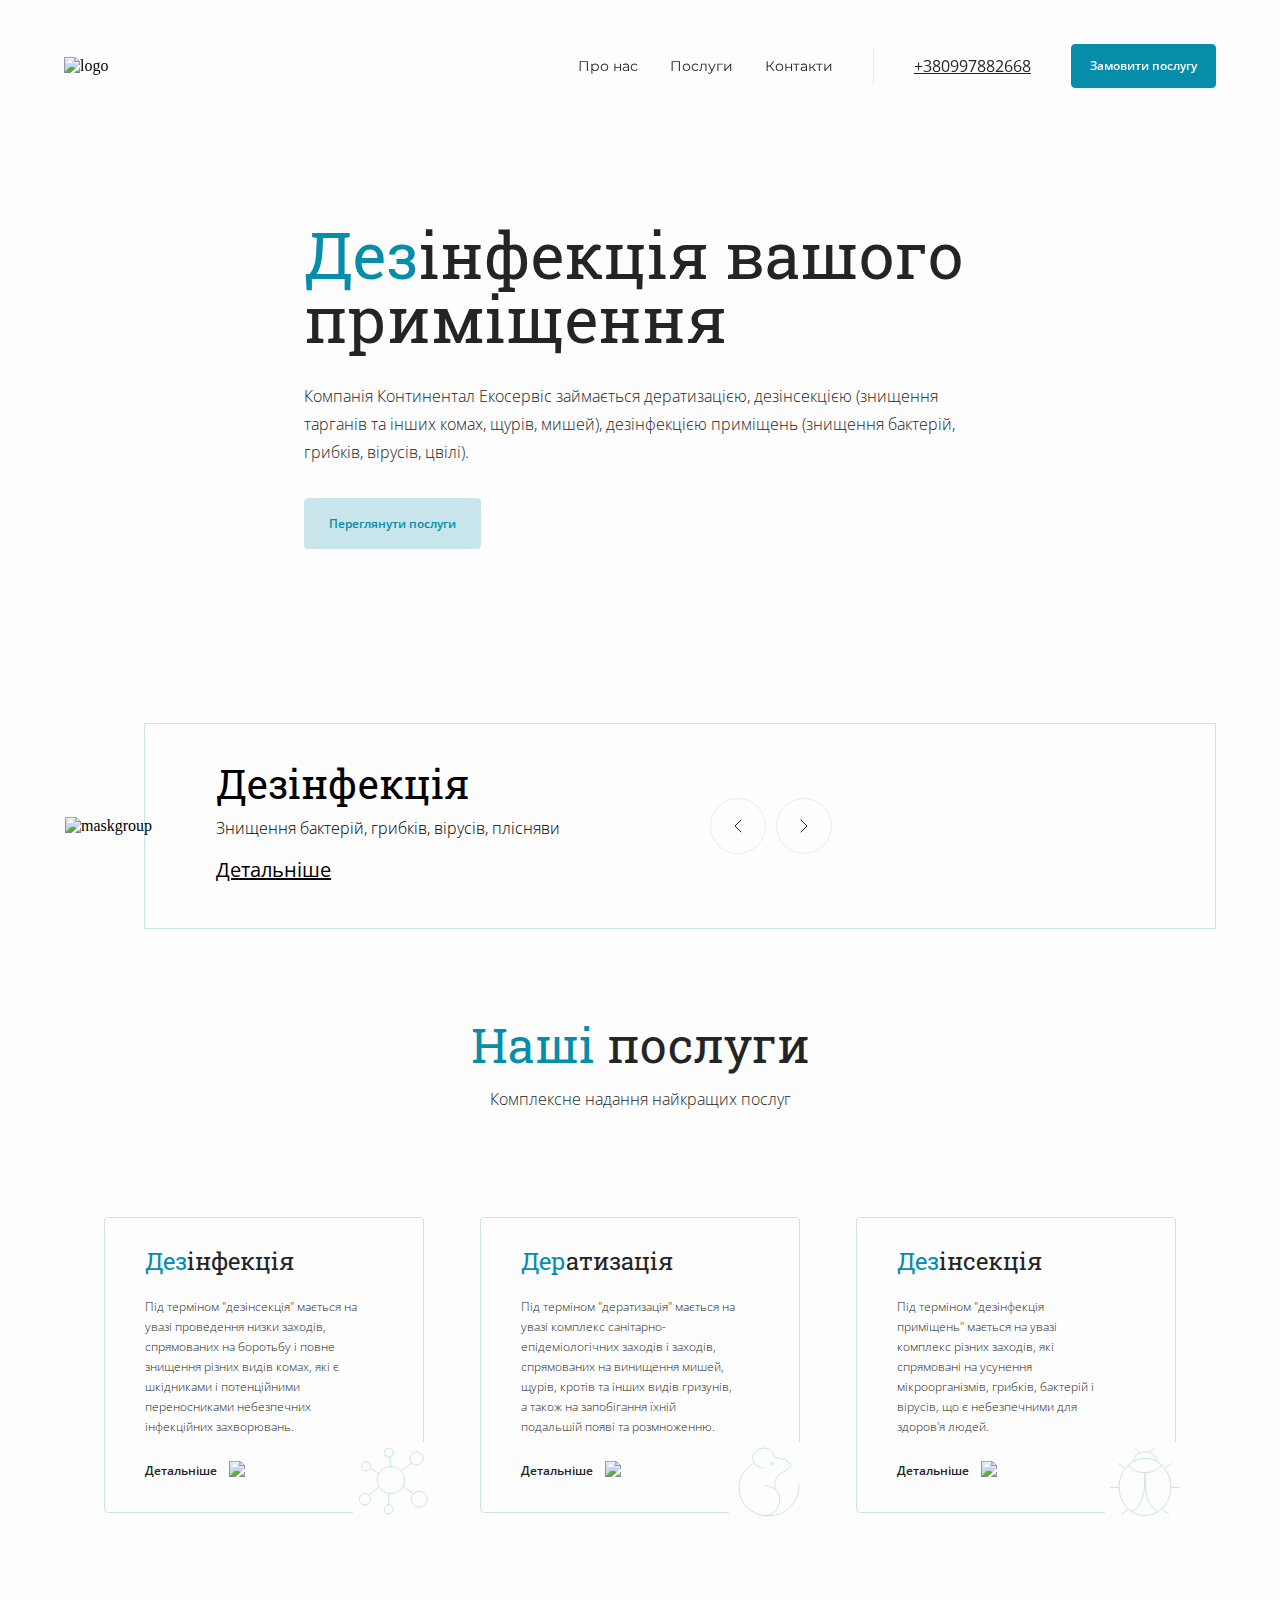
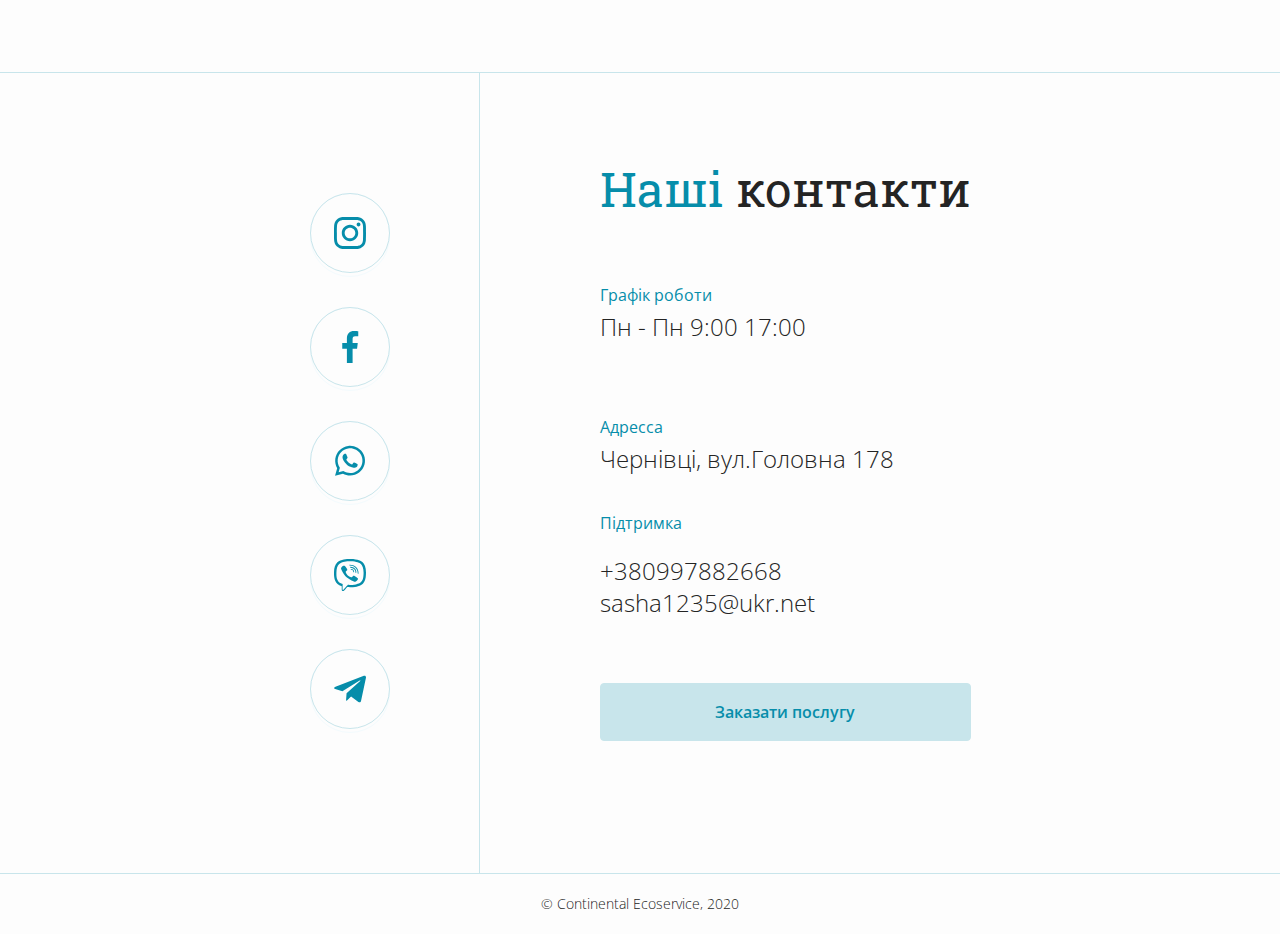
==== commit af8e0bc1: "animation" ====
--- a/index.html
+++ b/index.html
@@ -15,7 +15,7 @@
                 <img class="logo" src="./svg/logo.svg" alt="logo">
                 <div class="headwrap">
             <ul class="headmenu">
-                    <li><a href="#">Про нас</a></li>
+                    <li><a href="file:///C:/Users/15879/Desktop/test-github/aboutus.html">Про нас</a></li>
                     <li><a href="#">Послуги</a></li>
                     <li><a href="#">Контакти</a></li>
                     </ul>
@@ -145,21 +145,79 @@
                     <div class="thirdpage">
                         <div class="thirdpagewrap">
                         <div class="circles">
-                            <a href="#">
-                                <img src="./svg/insta.svg">
-                            </a>
-                            <a href="#">
-                                <img src="./svg/facebook.svg">
-                            </a>
-                            <a href="#">
-                                <img src="./svg/Whatsapp.svg">
-                            </a>
-                            <a href="#">
-                                <img src="./svg/Viber.svg">
-                            </a>
-                            <a href="#">
-                                <img src="./svg/telegram.svg">
-                            </a>
+                            <a  href="#">
+                                <div class="socialmedia1">
+                                <svg width="80" height="80" viewBox="0 0 80 80" fill="none" xmlns="http://www.w3.org/2000/svg">
+                                    <circle cx="40" cy="40" r="39.5" stroke="#C8E5EB"/>
+                                    <g clip-path="url(#clip0_234_6806)">
+                                    <path d="M34.6675 40C34.6675 37.0546 37.0546 34.6662 40 34.6662C42.9454 34.6662 45.3338 37.0546 45.3338 40C45.3338 42.9454 42.9454 45.3338 40 45.3338C37.0546 45.3338 34.6675 42.9454 34.6675 40ZM31.7842 40C31.7842 44.5376 35.4624 48.2158 40 48.2158C44.5376 48.2158 48.2158 44.5376 48.2158 40C48.2158 35.4624 44.5376 31.7842 40 31.7842C35.4624 31.7842 31.7842 35.4624 31.7842 40ZM46.621 31.4585C46.621 32.5183 47.4805 33.379 48.5415 33.379C49.6013 33.379 50.462 32.5183 50.462 31.4585C50.462 30.3987 49.6026 29.5393 48.5415 29.5393C47.4805 29.5393 46.621 30.3987 46.621 31.4585ZM33.5354 53.0236C31.9754 52.9525 31.1276 52.6927 30.5641 52.473C29.8171 52.1822 29.2847 51.8359 28.7237 51.2763C28.1641 50.7166 27.8165 50.1842 27.527 49.4372C27.3073 48.8737 27.0475 48.0258 26.9764 46.4659C26.8989 44.7793 26.8834 44.2727 26.8834 40C26.8834 35.7273 26.9002 35.222 26.9764 33.5341C27.0475 31.9742 27.3086 31.1276 27.527 30.5628C27.8178 29.8158 28.1641 29.2834 28.7237 28.7225C29.2834 28.1628 29.8158 27.8152 30.5641 27.5257C31.1276 27.306 31.9754 27.0462 33.5354 26.9751C35.222 26.8976 35.7286 26.8821 40 26.8821C44.2727 26.8821 44.778 26.8989 46.4659 26.9751C48.0258 27.0462 48.8724 27.3073 49.4372 27.5257C50.1842 27.8152 50.7166 28.1628 51.2775 28.7225C51.8372 29.2821 52.1835 29.8158 52.4743 30.5628C52.694 31.1263 52.9538 31.9742 53.0249 33.5341C53.1024 35.222 53.1179 35.7273 53.1179 40C53.1179 44.2714 53.1024 44.778 53.0249 46.4659C52.9538 48.0258 52.6927 48.8737 52.4743 49.4372C52.1835 50.1842 51.8372 50.7166 51.2775 51.2763C50.7179 51.8359 50.1842 52.1822 49.4372 52.473C48.8737 52.6927 48.0258 52.9525 46.4659 53.0236C44.7793 53.1011 44.2727 53.1166 40 53.1166C35.7286 53.1166 35.222 53.1011 33.5354 53.0236ZM33.4036 24.0969C31.7002 24.1745 30.537 24.4446 29.5199 24.8401C28.4679 25.2485 27.5761 25.7964 26.6856 26.6856C25.7964 27.5748 25.2485 28.4666 24.8401 29.5199C24.4446 30.537 24.1745 31.7002 24.0969 33.4036C24.0181 35.1095 24 35.6549 24 40C24 44.3451 24.0181 44.8905 24.0969 46.5964C24.1745 48.2998 24.4446 49.463 24.8401 50.4801C25.2485 51.5321 25.7952 52.4252 26.6856 53.3144C27.5748 54.2036 28.4666 54.7502 29.5199 55.1599C30.5383 55.5554 31.7002 55.8255 33.4036 55.9031C35.1108 55.9806 35.6549 56 40 56C44.3464 56 44.8905 55.9819 46.5964 55.9031C48.2998 55.8255 49.463 55.5554 50.4801 55.1599C51.5321 54.7502 52.4239 54.2036 53.3144 53.3144C54.2036 52.4252 54.7502 51.5321 55.1599 50.4801C55.5554 49.463 55.8268 48.2998 55.9031 46.5964C55.9806 44.8892 55.9987 44.3451 55.9987 40C55.9987 35.6549 55.9806 35.1095 55.9031 33.4036C55.8255 31.7002 55.5554 30.537 55.1599 29.5199C54.7502 28.4679 54.2036 27.5761 53.3144 26.6856C52.4252 25.7964 51.5322 25.2485 50.4814 24.8401C49.463 24.4446 48.2998 24.1732 46.5977 24.0969C44.8918 24.0194 44.3464 24 40.0013 24C35.6549 24 35.1108 24.0181 33.4036 24.0969Z" fill="#068DAA"/>
+                                    </g>
+                                    <defs>
+                                    <clipPath id="clip0_234_6806">
+                                    <rect width="32" height="32" fill="white" transform="translate(24 24)"/>
+                                    </clipPath>
+                                    </defs>
+                                    </svg>
+                                </div>
+                            </a>
+                            <a href="#">
+                                <div class="socialmedia1">
+                                <svg width="80" height="80" viewBox="0 0 80 80" fill="none" xmlns="http://www.w3.org/2000/svg">
+                                    <circle cx="40" cy="40" r="39.5" stroke="#C8E5EB"/>
+                                    <g clip-path="url(#clip0_234_6807)">
+                                    <path d="M45.329 29.3133H48.2504V24.2253C47.7464 24.156 46.013 24 43.9944 24C39.7824 24 36.897 26.6493 36.897 31.5187V36H32.249V41.688H36.897V56H42.5957V41.6893H47.0557L47.7637 36.0013H42.5944V32.0827C42.5957 30.4387 43.0384 29.3133 45.329 29.3133Z" fill="#068DAA"/>
+                                    </g>
+                                    <defs>
+                                    <clipPath id="clip0_234_6807">
+                                    <rect width="32" height="32" fill="white" transform="translate(24 24)"/>
+                                    </clipPath>
+                                    </defs>
+                                    </svg>
+                                </div>
+                            </a>
+                            <a href="#">
+                                <div class="socialmedia1">
+                                <svg width="80" height="80" viewBox="0 0 80 80" fill="none" xmlns="http://www.w3.org/2000/svg">
+                                    <circle cx="40" cy="40" r="39.5" stroke="#C8E5EB"/>
+                                    <path class="g1" d="M25.0439 54.8654L27.1672 47.1399C25.5279 44.2953 24.8732 40.9892 25.3044 37.7345C25.7356 34.4798 27.2288 31.4584 29.5522 29.1388C31.8757 26.8192 34.8996 25.3311 38.155 24.9053C41.4104 24.4795 44.7154 25.1398 47.5573 26.7837C50.3992 28.4277 52.6192 30.9635 53.873 33.9978C55.1268 37.0321 55.3444 40.3953 54.4919 43.5658C53.6395 46.7364 51.7647 49.537 49.1582 51.5334C46.5518 53.5298 43.3595 54.6104 40.0764 54.6076V54.6076C37.5856 54.6065 35.1348 53.9807 32.9484 52.7877L25.0439 54.8654ZM33.3154 50.0942L33.7704 50.3626C35.6798 51.4926 37.8576 52.0891 40.0764 52.09C42.8239 52.0897 45.4935 51.1764 47.6655 49.4936C49.8375 47.8108 51.3887 45.454 52.0753 42.7935C52.7619 40.1331 52.545 37.32 51.4586 34.7963C50.3723 32.2726 48.4781 30.1814 46.0738 28.8515C43.6695 27.5216 40.8915 27.0283 38.1763 27.4492C35.4612 27.8701 32.9629 29.1813 31.0741 31.1768C29.1853 33.1722 28.0132 35.7387 27.7419 38.4729C27.4707 41.207 28.1156 43.9538 29.5755 46.2815L29.8788 46.7501L28.6261 51.3241L33.3154 50.0942Z" fill="#068DAA"/>
+                                    <path class="g1" fill-rule="evenodd" clip-rule="evenodd" d="M36.356 33.4541C36.0755 32.8323 35.7828 32.8202 35.5174 32.8095C35.299 32.7959 35.0503 32.7959 34.8031 32.7959C34.6142 32.8008 34.4283 32.8448 34.2573 32.9252C34.0864 33.0056 33.9339 33.1206 33.8097 33.263C33.4669 33.6361 32.5039 34.5369 32.5039 36.3705C32.5039 38.204 33.84 39.9754 34.0205 40.2241C34.201 40.4729 36.5987 44.3553 40.3902 45.8492C43.5386 47.0912 44.1816 46.844 44.8626 46.7819C45.5435 46.7197 47.0677 45.881 47.3771 45.0105C47.6865 44.14 47.6804 43.3938 47.5955 43.2391C47.5105 43.0844 47.2527 42.9904 46.8812 42.8039C46.5096 42.6173 44.676 41.7165 44.3348 41.5906C43.9936 41.4647 43.7449 41.404 43.4961 41.7771C43.2474 42.1502 42.5331 42.9904 42.3162 43.2376C42.0994 43.4848 41.881 43.5167 41.5079 43.3301C41.1348 43.1436 39.9352 42.7508 38.5111 41.4814C37.6966 40.7297 36.9975 39.862 36.4364 38.9062C36.2195 38.5347 36.4137 38.333 36.6002 38.1479C36.7867 37.9629 36.9733 37.7127 37.1598 37.4958C37.3132 37.3076 37.4383 37.0982 37.5314 36.874C37.581 36.7713 37.6041 36.658 37.5988 36.5441C37.5935 36.4302 37.5599 36.3195 37.5011 36.2219C37.4116 36.0338 36.6867 34.1912 36.356 33.4541Z" fill="#068DAA"/>
+                                    </svg>
+                                </div>
+                            </a>
+                            <a href="#">
+                                <div class="socialmedia1">
+                                <svg width="80" height="80" viewBox="0 0 80 80" fill="none" xmlns="http://www.w3.org/2000/svg">
+                                    <circle cx="40" cy="40" r="39.5" stroke="#C8E5EB"/>
+                                    <g clip-path="url(#clip0_234_6809)">
+                                    <path d="M52.3899 27.1231C51.5494 26.3884 48.162 24.0547 40.6127 24.0259C40.6127 24.0259 31.7114 23.5169 27.3722 27.2912C24.957 29.5817 24.1114 32.9335 24.0203 37.0871C23.9291 41.2408 23.8127 49.0343 31.7317 51.1423H31.7367L31.7317 54.3644C31.7317 54.3644 31.681 55.6706 32.5874 55.9347C33.681 56.2564 34.3241 55.2672 35.3722 54.1964C35.9443 53.6105 36.7393 52.7462 37.3367 52.0883C42.7494 52.5205 46.9165 51.5313 47.3874 51.3872C48.481 51.0511 54.6684 50.2972 55.6709 42.5133C56.7139 34.4893 55.1696 29.4137 52.3899 27.1231ZM53.3063 41.9419C52.4557 48.4437 47.438 48.8518 46.5114 49.1351C46.1165 49.2552 42.4608 50.1195 37.8633 49.8314C37.8633 49.8314 34.4355 53.7546 33.3671 54.7726C33.2 54.9311 33.0025 54.9983 32.8709 54.9647C32.6886 54.9215 32.638 54.715 32.638 54.4125C32.6431 53.9803 32.6684 49.0583 32.6684 49.0583C32.6633 49.0583 32.6684 49.0583 32.6684 49.0583C25.9696 47.2912 26.3646 40.6646 26.4405 37.1928C26.5165 33.721 27.2051 30.8782 29.2456 28.9671C32.9165 25.8122 40.476 26.2876 40.476 26.2876C46.8608 26.3116 49.919 28.1363 50.6279 28.7462C52.9823 30.6574 54.1823 35.2336 53.3063 41.9419Z" fill="#068DAA"/>
+                                    <path d="M43.7218 37.3108C43.4939 37.3108 43.3066 37.1427 43.2964 36.9266C43.2256 35.5533 42.542 34.8762 41.1496 34.809C40.9167 34.7994 40.7344 34.6073 40.7445 34.3816C40.7547 34.1607 40.9572 33.9878 41.1952 33.9975C43.0331 34.0887 44.0559 35.0875 44.1521 36.8834C44.1623 37.1043 43.98 37.2964 43.7471 37.306C43.7319 37.3108 43.7268 37.3108 43.7218 37.3108Z" fill="#068DAA"/>
+                                    <path d="M45.9083 38.0072C45.9032 38.0072 45.9032 38.0072 45.8982 38.0072C45.6602 38.0024 45.4779 37.8151 45.483 37.5942C45.5133 36.2113 45.0982 35.0924 44.207 34.1704C43.3209 33.2533 42.1007 32.7491 40.4906 32.6386C40.2577 32.6242 40.0804 32.4274 40.0956 32.2065C40.1108 31.9856 40.3184 31.8175 40.5513 31.8319C42.369 31.9568 43.8121 32.5618 44.8399 33.623C45.8678 34.6891 46.3741 36.0336 46.3387 37.6134C46.3285 37.8295 46.1412 38.0072 45.9083 38.0072Z" fill="#068DAA"/>
+                                    <path d="M48.1519 38.8377C47.919 38.8377 47.7266 38.66 47.7266 38.4343C47.7064 35.9901 46.9367 34.0502 45.4279 32.6576C43.919 31.265 42.0152 30.5496 39.7671 30.5352C39.5291 30.5352 39.3418 30.3527 39.3418 30.127C39.3418 29.9061 39.5342 29.7236 39.7671 29.7236C39.7671 29.7236 39.7671 29.7236 39.7722 29.7236C42.2481 29.738 44.3545 30.5304 46.0253 32.0766C47.7013 33.6228 48.557 35.7596 48.5823 38.4295C48.5823 38.6552 48.3899 38.8377 48.1519 38.8377Z" fill="#068DAA"/>
+                                    <path d="M41.2553 42.3288C41.2553 42.3288 41.8578 42.3768 42.1768 41.9974L42.8047 41.2483C43.1085 40.8738 43.8426 40.6385 44.5616 41.0178C45.0983 41.3108 45.6199 41.6229 46.1262 41.9638C46.6021 42.2951 47.5794 43.0683 47.5794 43.0683C48.0452 43.4428 48.1515 43.9854 47.8325 44.5617C47.8325 44.5665 47.8325 44.5713 47.8325 44.5713C47.4831 45.1427 47.0426 45.6613 46.5211 46.1031C46.5161 46.1079 46.5161 46.1079 46.511 46.1127C46.0604 46.4728 45.6148 46.6745 45.1794 46.7225C45.1135 46.7321 45.0477 46.7369 44.9869 46.7321C44.7945 46.7321 44.6021 46.7081 44.4199 46.6505L44.4047 46.6313C43.7312 46.4536 42.6123 46.0022 40.7439 45.0274C39.6654 44.4704 38.6376 43.827 37.6705 43.1019C37.1844 42.7417 36.7237 42.3528 36.2882 41.9398L36.2426 41.8966L36.1971 41.8534L36.1515 41.8102C36.1363 41.7957 36.1211 41.7813 36.1059 41.7669C35.6705 41.354 35.2604 40.9122 34.8806 40.456C34.1161 39.5388 33.4376 38.5641 32.8502 37.5412C31.8224 35.7693 31.3464 34.7081 31.1591 34.0695L31.1388 34.0551C31.0781 33.8822 31.0528 33.6997 31.0528 33.5172C31.0477 33.4548 31.0528 33.3924 31.0629 33.3348C31.1186 32.9218 31.3312 32.4992 31.7059 32.0719C31.711 32.0671 31.711 32.0671 31.7161 32.0623C32.1819 31.5677 32.7237 31.1499 33.3312 30.8186C33.3363 30.8186 33.3414 30.8138 33.3414 30.8138C33.949 30.516 34.5262 30.6169 34.9161 31.0538C34.9211 31.0587 35.7312 31.9806 36.0806 32.432C36.4401 32.9122 36.7743 33.4068 37.0781 33.9158C37.4781 34.5977 37.23 35.2939 36.835 35.5821L36.0452 36.1775C35.6452 36.4848 35.6958 37.0514 35.6958 37.0514C35.6958 37.0514 36.8654 41.2675 41.2553 42.3288Z" fill="#068DAA"/>
+                                    </g>
+                                    <defs>
+                                    <clipPath id="clip0_234_6809">
+                                    <rect width="32" height="32" fill="white" transform="translate(24 24)"/>
+                                    </clipPath>
+                                    </defs>
+                                </svg>
+                                </div>
+                            </a>
+                            <a href="#">
+                                <div class="socialmedia1">
+                                <svg width="80" height="80" viewBox="0 0 80 80" fill="none" xmlns="http://www.w3.org/2000/svg">
+                                    <circle cx="40" cy="40" r="39.5" stroke="#C8E5EB"/>
+                                    <g clip-path="url(#clip0_234_6810)">
+                                    <path d="M36.5562 44.2412L36.0269 51.6865C36.7842 51.6865 37.1122 51.3612 37.5056 50.9705L41.0562 47.5772L48.4136 52.9652C49.7629 53.7172 50.7136 53.3212 51.0776 51.7239L55.9069 29.0946L55.9082 29.0932C56.3362 27.0986 55.1869 26.3186 53.8722 26.8079L25.4856 37.6759C23.5482 38.4279 23.5776 39.5079 25.1562 39.9972L32.4136 42.2545L49.2709 31.7066C50.0642 31.1812 50.7856 31.4719 50.1922 31.9972L36.5562 44.2412Z" fill="#068DAA"/>
+                                    </g>
+                                    <defs>
+                                    <clipPath id="clip0_234_6810">
+                                    <rect width="32" height="32" fill="white" transform="translate(24 24)"/>
+                                    </clipPath>
+                                    </defs>
+                                    </svg>
+                                </div>
+                                </a>
                         </div>
                         <div class="ourcontacts">
                             <div class="contacts">
@@ -180,7 +238,7 @@
                             <h1 class="txtnum">+380997882668</h2>
                             <h2 class="txtemail">sasha1235@ukr.net</h3>
                         </div>
-                        <button>Заказати послугу</button>
+                        <button class="orderbutunder">Заказати послугу</button>
                            </div>
                        </div>
                     </div>
--- a/styles/style.css
+++ b/styles/style.css
@@ -20,6 +20,7 @@
     background-image: url(../svg/icon.svg);
     background-repeat: no-repeat;
     background-color:var(--text-color);
+    z-index:7;
 }
 img{
         display:block;
@@ -28,7 +29,6 @@
 header{
     position:sticky;
     padding-block:20px;
-    background-color:#FDFDFD;
     top:0;
     display:flex;
     justify-content: space-between;
@@ -36,7 +36,7 @@
     margin:24px auto 0;
     max-width:1920px;
     padding-inline: 64px;
-    z-index:6;
+    z-index:4;
 }
 footer{
     display:flex;
@@ -92,7 +92,6 @@
     color:var(--text-color24);
     padding-left:40px;
     border-left:1px solid #ECECEC;
-    text-decoration: none;
     height:36px;
 }
 .order{
@@ -101,6 +100,20 @@
     border-radius: 4px;
     font-family:var(--font-OpenSans);
     color:var(--text-color);
+    font-style: normal;
+    font-weight: 600;
+    font-size: 12px;
+    line-height: 12px;
+    width: 145px;
+    height: 44px;
+    transition: all 0.3s ease-in;
+}
+.order:hover{
+    background-color:transparent;
+    border: 1px solid #068DAA;
+    border-radius: 4px;
+    font-family:var(--font-OpenSans);
+    color:var(--button-color);
     font-style: normal;
     font-weight: 600;
     font-size: 12px;
@@ -163,6 +176,17 @@
     font-family:var(--font-OpenSans);
     font-weight:600;
     font-size:12px;
+    transition: all 0.3s ease-in;
+}
+.maininfoservices:hover{
+    background-color:transparent;
+    padding: 16px 24px;
+    border: 1px solid var(--button-color);
+    border-radius: 4px;
+    color:var(--button-color);
+    font-family:var(--font-OpenSans);
+    font-weight:600;
+    font-size:12px;
 }
 .imgmask{
     display:flex;
@@ -216,7 +240,7 @@
 }
 .vector .arrow_icon:hover rect{
     stroke:var(--button-color);
-    transition: 0.5s all ;
+    transition: transform 0.3s ease-in;
 }
 .secondpage{
     max-width: 1920px;
@@ -350,6 +374,7 @@
     color:var(--text-color24);
 }
 .thirdpage{
+    position:relative;
     border-top:1px solid var(--secondblue-color);
     border-bottom: 1px solid var(--secondblue-color);
 }
@@ -359,18 +384,52 @@
     margin: auto;
 }
 .circles{
+    position:relative;
     display:flex;
     flex-direction: column;
     border-right:1px solid var(--secondblue-color);
     gap:30px;
     padding: 120px 89px 140px 0px;
 }
+.socialmedia1{
+    position:relative;
+}
+.socialmedia1::before{
+    position:absolute;
+    content:"";
+    top:0;
+    bottom:0;
+    left:0;
+    right:0;
+    transition: all 0.3s ease-in;
+    transform: translate(0);
+    border:1px solid #F3FBFD;
+    border-radius: 70px;
+    z-index:-1;
+}
+.socialmedia1:hover::before{
+    opacity:1;
+    background-color: #F3FBFD;
+    transform: translate(-10px,-10px);
+}
+.socialmedia1:hover circle{
+    stroke:#068DAA;
+    transition: all 0.3s ease-in;
+}
+.socialmedia1:hover g{
+    transform: translate(-10px,-10px);
+    transition: all 0.3s ease-in;
+}
+.socialmedia1:hover .g1{
+    transform: translate(-10px,-10px);
+    transition: all 0.3s ease-in;
+}
 .ourcontacts{
     display: flex;
     flex-direction: column;
     padding: 90px 0px 89px 120px;
 }
-.ourcontacts button{
+.orderbutunder{
     font-family:var(--font-OpenSans);
     font-weight:600;
     font-size: 16px;
@@ -381,7 +440,19 @@
     background-color:var(--secondblue-color);
     border:1px solid var(--secondblue-color);
     border-radius:4px;
-
+    transition: all 0.3s ease-in;
+}
+.orderbutunder:hover{
+    font-family:var(--font-OpenSans);
+    font-weight:600;
+    font-size: 16px;
+    line-height: 16px;
+    color:var(--button-color);
+    padding: 20px 24px;
+    gap: 10px;
+    background-color:transparent;
+    border:1px solid var(--button-color);
+    border-radius:4px;
 }
 .txtour{
     font-family:var(--font-RobotoSlab);
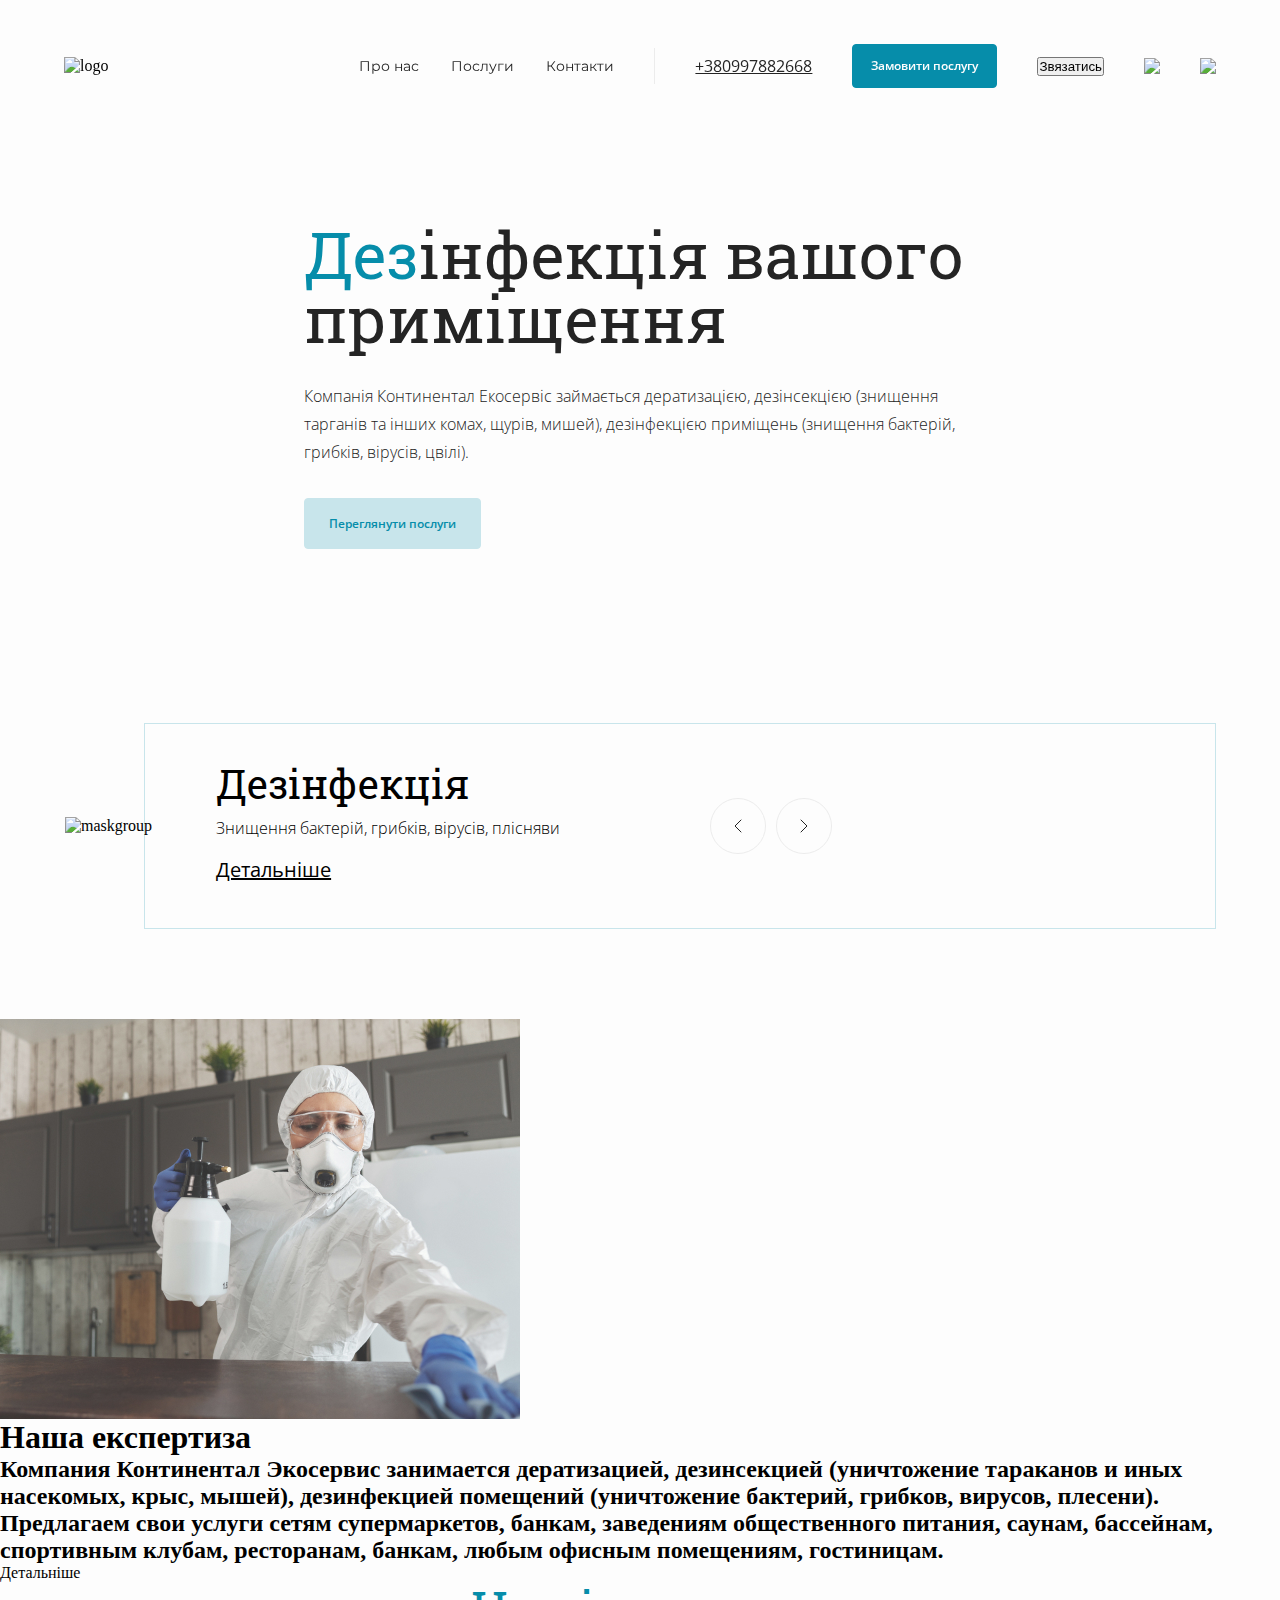
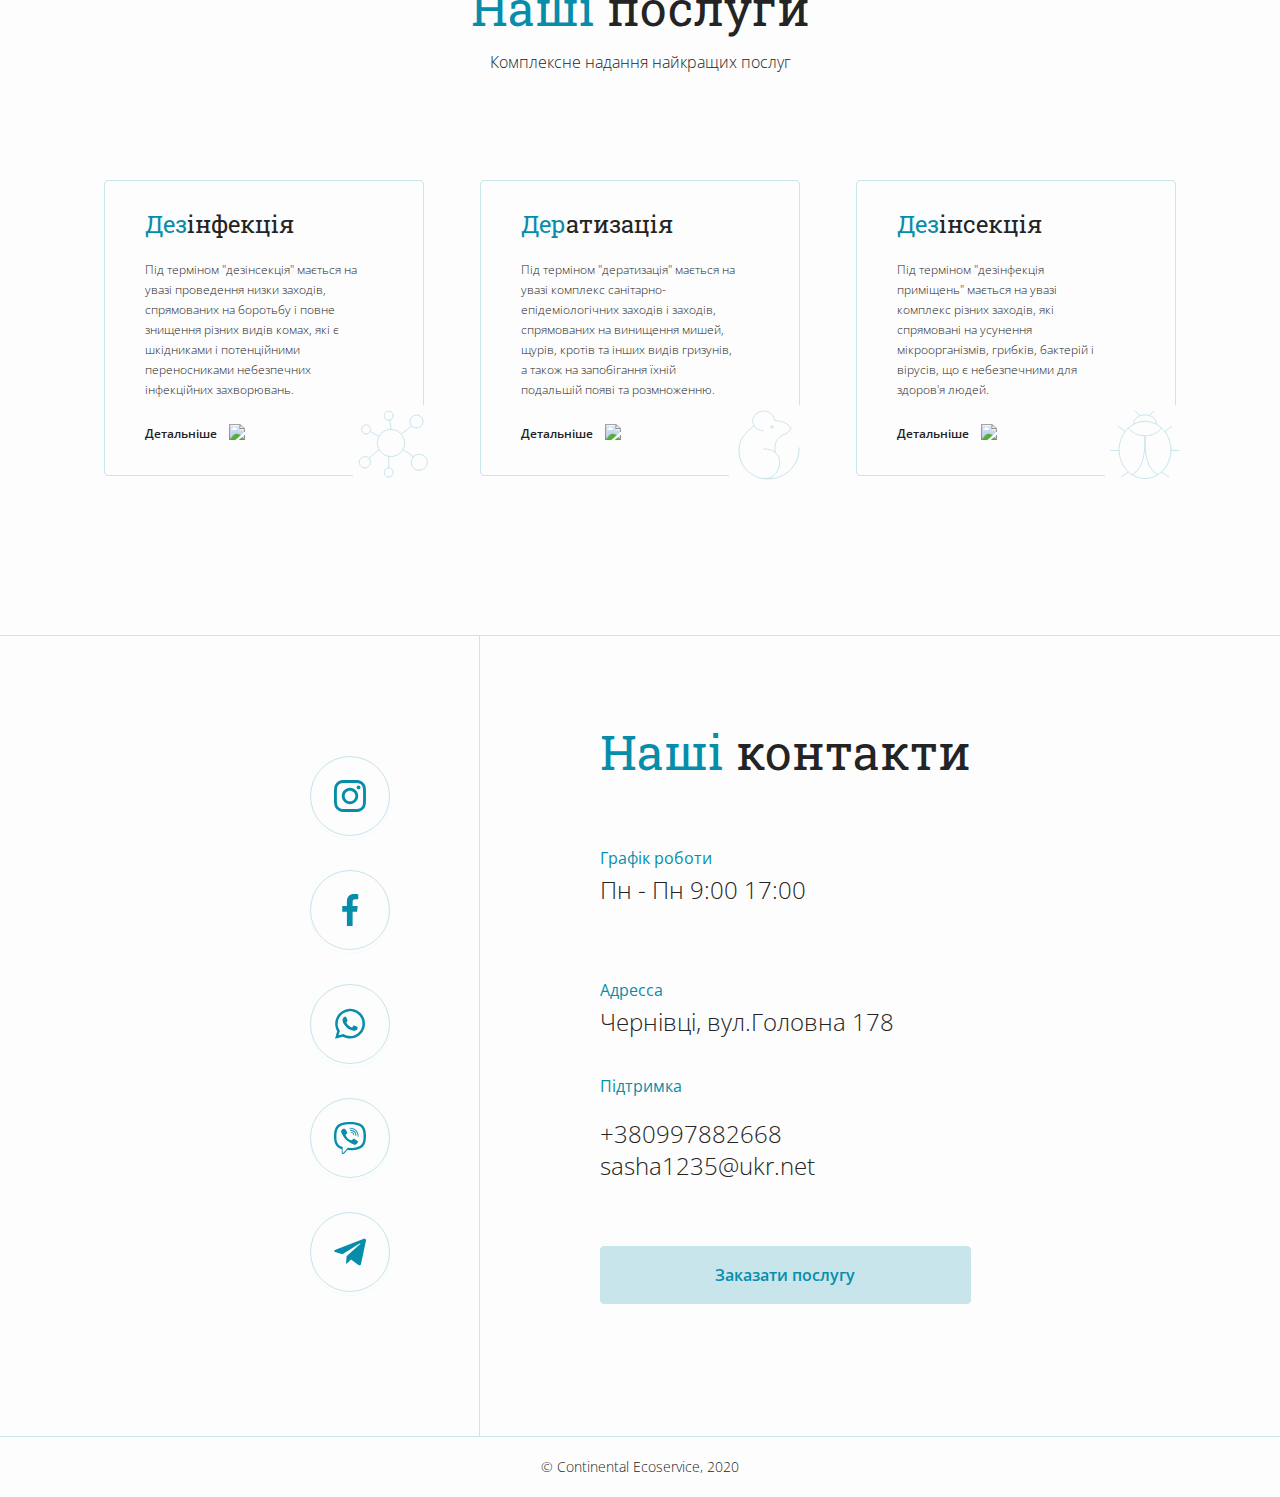
==== commit 29a92107: "hello2" ====
--- a/index.html
+++ b/index.html
@@ -1,257 +1,275 @@
-<!DOCTYPE html>
-<html lang="en">
-<head>
-    <meta charset="UTF-8">
-    <meta http-equiv="X-UA-Compatible" content="IE=edge">
-    <meta name="viewport" content="width=device-width, initial-scale=1.0">
-    <link rel="stylesheet" href="./styles/style.css">
-    <title>Continental Ecoservice</title>
-    <link rel="preconnect" href="https://fonts.googleapis.com">
-<link rel="preconnect" href="https://fonts.gstatic.com" crossorigin>
-<link href="https://fonts.googleapis.com/css2?family=Montserrat&family=Open+Sans:ital,wght@0,400;0,600;1,300&family=Roboto+Slab:wght@400;700&display=swap" rel="stylesheet">
-    </head>
-    <body>
-    <header>
-                <img class="logo" src="./svg/logo.svg" alt="logo">
-                <div class="headwrap">
-            <ul class="headmenu">
-                    <li><a href="file:///C:/Users/15879/Desktop/test-github/aboutus.html">Про нас</a></li>
-                    <li><a href="#">Послуги</a></li>
-                    <li><a href="#">Контакти</a></li>
-                    </ul>
-                    <a class="number" href="#">+380997882668</a>
-                    <button class="order">Замовити послугу</button>
-                </div>
-        </header>
-        <main> 
-            <div class="underhead">
-                <div class="mainwrap">
-                    <div class="maininfo">
-                        <h1 class="textmaininfo"><b class="dez">Дез</b>інфекція вашого приміщення</h1>
-                        <h3 class="textmaininfounder">Компанія Континентал Екосервіс займається дератизацією, дезінсекцією (знищення тарганів та інших комах, щурів, мишей), дезінфекцією приміщень (знищення бактерій, грибків, вірусів, цвілі).</h2>
-                        <button class="maininfoservices">Переглянути послуги</button>
-                        </div>
-                    <div class="imgmask">
-                        <img class="leftimg" src="./img/Mask Group.png" alt="maskgroup">
-                <div class="textunder">
-                    <h1 class="dezunder">
-                        Дезінфекція
-                    </h1>
-                    <h2 class="destroymicrob">
-                        Знищення бактерій, грибків, вірусів, плісняви
-                    </h2>
-                    <a class="more">Детальніше</a>
-                    </div>
-                    <div class="vector">
-                        <svg class="arrow_icon" width="56" height="56" viewBox="0 0 56 56" fill="none" xmlns="http://www.w3.org/2000/svg">
-                            <path d="M31 34L25 28L31 22" stroke="#242424" stroke-linecap="round" stroke-linejoin="round"/>
-                            <rect x="0.5" y="0.5" width="55" height="55" rx="27.5" stroke="#ECECEC"/>
-                            </svg>                            
-                        <svg class="arrow_icon" width="56" height="56" viewBox="0 0 56 56" fill="none" xmlns="http://www.w3.org/2000/svg">
-                            <path d="M25 22L31 28L25 34" stroke="#242424" stroke-linecap="round" stroke-linejoin="round"/>
-                            <rect x="0.5" y="0.5" width="55" height="55" rx="27.5" stroke="#ECECEC"/>
-                            </svg>
-                    </div>
-                    </div>
-                    </div>
-                <div class="img">
-                    <img src="./img/COVID19-Disinfection 1.jpg" alt="covid">
-                </div>
-                </div>
-                <div class="secondpage">
-                    <div class="p2textup">
-                    <h1 class="p2ourservices"><b>Наші</b> послуги</h1>
-                    <h2 class="p2ourservicesunder">Комплексне надання найкращих послуг</h2>
-                </div>
-                <div class="secondpageblock">
-                <div class="ourservicesblocks">
-                    <h1 class="highertextinblock">
-                        <b class="seconddez">Дез</b>інфекція
-                    </h1>
-                    <h2 class="middletextinblock">
-                        Під терміном "дезінсекція" мається на увазі проведення низки заходів, спрямованих на боротьбу і повне знищення різних видів комах, які є шкідниками і потенційними переносниками небезпечних інфекційних захворювань.
-                    </h2>
-                    <a class="moreinblock">
-                        Дeтальніше
-                        <img class="arrowright" src="./svg/arrowright.svg">
-                        </a>
-                        <div class="imgwrap">
-                        <svg class="virus" width="80" height="80" viewBox="0 0 80 80" fill="none" xmlns="http://www.w3.org/2000/svg">
-                            <path d="M37.9828 51.5838C45.4939 51.5838 51.5828 45.4949 51.5828 37.9838C51.5828 30.4727 45.4939 24.3838 37.9828 24.3838C30.4717 24.3838 24.3828 30.4727 24.3828 37.9838C24.3828 45.4949 30.4717 51.5838 37.9828 51.5838Z" stroke="#C8E5EB" stroke-linecap="round" stroke-linejoin="round"/>
-                            <path d="M63.5 23C67.0899 23 70 20.0899 70 16.5C70 12.9101 67.0899 10 63.5 10C59.9101 10 57 12.9101 57 16.5C57 20.0899 59.9101 23 63.5 23Z" stroke="#C8E5EB" stroke-linecap="round" stroke-linejoin="round"/>
-                            <path d="M35.7169 15.3167C38.2206 15.3167 40.2503 13.287 40.2503 10.7833C40.2503 8.27964 38.2206 6.25 35.7169 6.25C33.2132 6.25 31.1836 8.27964 31.1836 10.7833C31.1836 13.287 33.2132 15.3167 35.7169 15.3167Z" stroke="#C8E5EB" stroke-linecap="round" stroke-linejoin="round"/>
-                            <path d="M13.0499 28.9163C15.5536 28.9163 17.5833 26.8866 17.5833 24.3829C17.5833 21.8793 15.5536 19.8496 13.0499 19.8496C10.5462 19.8496 8.5166 21.8793 8.5166 24.3829C8.5166 26.8866 10.5462 28.9163 13.0499 28.9163Z" stroke="#C8E5EB" stroke-linecap="round" stroke-linejoin="round"/>
-                            <path d="M11.9167 62.9163C15.0463 62.9163 17.5833 60.3793 17.5833 57.2497C17.5833 54.1201 15.0463 51.583 11.9167 51.583C8.78705 51.583 6.25 54.1201 6.25 57.2497C6.25 60.3793 8.78705 62.9163 11.9167 62.9163Z" stroke="#C8E5EB" stroke-linecap="round" stroke-linejoin="round"/>
-                            <path d="M35.7169 71.9837C38.2206 71.9837 40.2503 69.954 40.2503 67.4503C40.2503 64.9466 38.2206 62.917 35.7169 62.917C33.2132 62.917 31.1836 64.9466 31.1836 67.4503C31.1836 69.954 33.2132 71.9837 35.7169 71.9837Z" stroke="#C8E5EB" stroke-linecap="round" stroke-linejoin="round"/>
-                            <path d="M66.3161 65.2495C70.6976 65.2495 74.2495 61.6976 74.2495 57.3161C74.2495 52.9347 70.6976 49.3828 66.3161 49.3828C61.9347 49.3828 58.3828 52.9347 58.3828 57.3161C58.3828 61.6976 61.9347 65.2495 66.3161 65.2495Z" stroke="#C8E5EB" stroke-linecap="round" stroke-linejoin="round"/>
-                            <path d="M50 44.5L60.6498 51.65" stroke="#C8E5EB" stroke-linecap="round" stroke-linejoin="round"/>
-                            <path d="M35.7168 51.583V62.9163" stroke="#C8E5EB" stroke-linecap="round" stroke-linejoin="round"/>
-                            <path d="M25.5169 44.7832L16.4502 52.7165" stroke="#C8E5EB" stroke-linecap="round" stroke-linejoin="round"/>
-                            <path d="M25.5173 31.1837L17.584 26.6504" stroke="#C8E5EB" stroke-linecap="round" stroke-linejoin="round"/>
-                            <path d="M48.5 29L58.5 21" stroke="#C8E5EB" stroke-linecap="round" stroke-linejoin="round"/>
-                            <path d="M37.9829 24.3831L36.8496 15.3164" stroke="#C8E5EB" stroke-linecap="round" stroke-linejoin="round"/>
-                            </svg>
-                        </div>
-                    </div>
-                        <div class="ourservicesblocks">
-                            <h1 class="highertextinblock">
-                                <b>Дер</b>атизація
-                            </h1>
-                            <h2 class="middletextinblock">
-                                Під терміном "дератизація" мається на увазі комплекс санітарно-епідеміологічних заходів і заходів, спрямованих на винищення мишей, щурів, кротів та інших видів гризунів, а також на запобігання їхній подальшій появі та розмноженню.
-                            </h2>
-                            <a class="moreinblock">
-                                Дeтальніше
-                                <img class="arrowright" src="./svg/arrowright.svg">
-                                </a>
-                                <div class="imgwrap">
-                                <svg class="virus" width="80" height="80" viewBox="0 0 80 80" fill="none" xmlns="http://www.w3.org/2000/svg">
-                                    <path d="M44.415 21.8701C44.415 22.5231 43.8398 23.1073 43.0605 23.1073C42.2812 23.1073 41.7061 22.5231 41.7061 21.8701C41.7061 21.217 42.2812 20.6328 43.0605 20.6328C43.8398 20.6328 44.415 21.217 44.415 21.8701Z" stroke="#C8E5EB" stroke-linecap="round" stroke-linejoin="round"/>
-                                    <path d="M34.9909 43.8526C38.851 44.1308 46.7499 45.1094 49.5815 51.7965C52.4131 58.4835 49.5815 68.4065 42.4235 71.9796C35.2655 75.5528 28.3624 73.2751 19.459 66.7087C10.5556 60.1424 8.45119 46.1879 11.0165 37.8971C13.5818 29.6062 21.5934 23.4819 25.0972 20.837M34.3437 25.9206C31.1929 25.6017 24.7549 23.9604 23.8224 17.0951C22.8899 10.2298 29.8724 6 34.6771 6C39.4818 6 44.5023 9.01997 45.5024 15.5195C49.6763 15.8821 57.6842 17.2406 59.1713 19.965C60.6585 22.6895 61.6176 21.7514 62.108 22.6895C62.5984 23.6276 61.3874 23.576 60.2794 25.3485C59.1713 27.1209 59.9754 27.3461 53.7587 30.1504C47.542 32.9547 44.9827 38.5069 46.1888 47.3886M69.9526 42.7478C70.305 48.8322 68.6864 54.8724 65.3178 60.0445C61.9491 65.2167 56.9944 69.2689 51.1293 71.6486C45.2643 74.0282 38.7746 74.6194 32.5453 73.3414" stroke="#C8E5EB" stroke-linecap="round" stroke-linejoin="round"/>
-                                    </svg>
-                                </div>
-                            </div>
-                            <div class="ourservicesblocks">
-                                <h1 class="highertextinblock">
-                                    <b class="seconddez">Дез</b>інсекція
-                                </h1>
-                                <h2 class="middletextinblock">
-                                    Під терміном "дезінфекція приміщень" мається на увазі комплекс різних заходів, які спрямовані на усунення мікроорганізмів, грибків, бактерій і вірусів, що є небезпечними для здоров'я людей.
-                                </h2>
-                                <a class="moreinblock">
-                                    Дeтальніше
-                                    <img class="arrowright" src="./svg/arrowright.svg">
-                                    </a>
-                                    <div class="imgwrap">
-                                    <svg class="virus" width="80" height="80" viewBox="0 0 80 80" fill="none" xmlns="http://www.w3.org/2000/svg">
-                                        <path d="M44.5391 10.5053L48.9318 6" stroke="#C8E5EB" stroke-linecap="round" stroke-linejoin="round"/>
-                                        <path d="M34.8751 10.7456L30.3066 6" stroke="#C8E5EB" stroke-linecap="round" stroke-linejoin="round"/>
-                                        <path d="M60.2363 26.2436L66.6791 21.498" stroke="#C8E5EB" stroke-linecap="round" stroke-linejoin="round"/>
-                                        <path d="M19.7646 26.2436L13.3219 21.498" stroke="#C8E5EB" stroke-linecap="round" stroke-linejoin="round"/>
-                                        <path d="M66.2686 45.4668H73.9998" stroke="#C8E5EB" stroke-linecap="round" stroke-linejoin="round"/>
-                                        <path d="M13.7314 45.4668H6.00016" stroke="#C8E5EB" stroke-linecap="round" stroke-linejoin="round"/>
-                                        <path d="M56.8389 67.2725L63.633 71.8979" stroke="#C8E5EB" stroke-linecap="round" stroke-linejoin="round"/>
-                                        <path d="M23.1611 67.2725L16.367 71.8979" stroke="#C8E5EB" stroke-linecap="round" stroke-linejoin="round"/>
-                                        <path d="M65.9447 44.9258C65.9447 60.7531 54.298 73.5 40.0295 73.5C25.7609 73.5 14.1143 60.7531 14.1143 44.9258C14.1143 29.0985 25.7609 16.3516 40.0295 16.3516C54.298 16.3516 65.9447 29.0985 65.9447 44.9258Z" stroke="#C8E5EB" stroke-linecap="round" stroke-linejoin="round"/>
-                                        <path d="M51.3337 18.6151C51.3337 16.289 50.1428 14.0583 48.0228 12.4135C45.9029 10.7687 43.0277 9.84473 40.0297 9.84473C37.0316 9.84473 34.1564 10.7687 32.0365 12.4135C29.9165 14.0583 28.7256 16.289 28.7256 18.6151" stroke="#C8E5EB" stroke-linecap="round" stroke-linejoin="round"/>
-                                        <path d="M56.5578 22.8037C55.0567 25.1785 52.7097 27.183 49.7855 28.5879C46.8612 29.9928 43.4776 30.7413 40.0219 30.748C36.5661 30.7546 33.1776 30.0191 30.2441 28.6255C27.3106 27.2319 24.9504 25.2364 23.4336 22.8675" stroke="#C8E5EB" stroke-linecap="round" stroke-linejoin="round"/>
-                                        <path d="M39.9963 31.6299C39.9963 42.062 39.7372 63.9281 53.0713 69.5861" stroke="#C8E5EB" stroke-linecap="round" stroke-linejoin="round"/>
-                                        <path d="M39.9962 31.1885C39.9962 41.6205 40.255 63.928 26.9209 69.5861" stroke="#C8E5EB" stroke-linecap="round" stroke-linejoin="round"/>
-                                        </svg>
-                                    </div>
-                                </div>
-                    </div>
-                    </div>
-                    <div class="thirdpage">
-                        <div class="thirdpagewrap">
-                        <div class="circles">
-                            <a  href="#">
-                                <div class="socialmedia1">
-                                <svg width="80" height="80" viewBox="0 0 80 80" fill="none" xmlns="http://www.w3.org/2000/svg">
-                                    <circle cx="40" cy="40" r="39.5" stroke="#C8E5EB"/>
-                                    <g clip-path="url(#clip0_234_6806)">
-                                    <path d="M34.6675 40C34.6675 37.0546 37.0546 34.6662 40 34.6662C42.9454 34.6662 45.3338 37.0546 45.3338 40C45.3338 42.9454 42.9454 45.3338 40 45.3338C37.0546 45.3338 34.6675 42.9454 34.6675 40ZM31.7842 40C31.7842 44.5376 35.4624 48.2158 40 48.2158C44.5376 48.2158 48.2158 44.5376 48.2158 40C48.2158 35.4624 44.5376 31.7842 40 31.7842C35.4624 31.7842 31.7842 35.4624 31.7842 40ZM46.621 31.4585C46.621 32.5183 47.4805 33.379 48.5415 33.379C49.6013 33.379 50.462 32.5183 50.462 31.4585C50.462 30.3987 49.6026 29.5393 48.5415 29.5393C47.4805 29.5393 46.621 30.3987 46.621 31.4585ZM33.5354 53.0236C31.9754 52.9525 31.1276 52.6927 30.5641 52.473C29.8171 52.1822 29.2847 51.8359 28.7237 51.2763C28.1641 50.7166 27.8165 50.1842 27.527 49.4372C27.3073 48.8737 27.0475 48.0258 26.9764 46.4659C26.8989 44.7793 26.8834 44.2727 26.8834 40C26.8834 35.7273 26.9002 35.222 26.9764 33.5341C27.0475 31.9742 27.3086 31.1276 27.527 30.5628C27.8178 29.8158 28.1641 29.2834 28.7237 28.7225C29.2834 28.1628 29.8158 27.8152 30.5641 27.5257C31.1276 27.306 31.9754 27.0462 33.5354 26.9751C35.222 26.8976 35.7286 26.8821 40 26.8821C44.2727 26.8821 44.778 26.8989 46.4659 26.9751C48.0258 27.0462 48.8724 27.3073 49.4372 27.5257C50.1842 27.8152 50.7166 28.1628 51.2775 28.7225C51.8372 29.2821 52.1835 29.8158 52.4743 30.5628C52.694 31.1263 52.9538 31.9742 53.0249 33.5341C53.1024 35.222 53.1179 35.7273 53.1179 40C53.1179 44.2714 53.1024 44.778 53.0249 46.4659C52.9538 48.0258 52.6927 48.8737 52.4743 49.4372C52.1835 50.1842 51.8372 50.7166 51.2775 51.2763C50.7179 51.8359 50.1842 52.1822 49.4372 52.473C48.8737 52.6927 48.0258 52.9525 46.4659 53.0236C44.7793 53.1011 44.2727 53.1166 40 53.1166C35.7286 53.1166 35.222 53.1011 33.5354 53.0236ZM33.4036 24.0969C31.7002 24.1745 30.537 24.4446 29.5199 24.8401C28.4679 25.2485 27.5761 25.7964 26.6856 26.6856C25.7964 27.5748 25.2485 28.4666 24.8401 29.5199C24.4446 30.537 24.1745 31.7002 24.0969 33.4036C24.0181 35.1095 24 35.6549 24 40C24 44.3451 24.0181 44.8905 24.0969 46.5964C24.1745 48.2998 24.4446 49.463 24.8401 50.4801C25.2485 51.5321 25.7952 52.4252 26.6856 53.3144C27.5748 54.2036 28.4666 54.7502 29.5199 55.1599C30.5383 55.5554 31.7002 55.8255 33.4036 55.9031C35.1108 55.9806 35.6549 56 40 56C44.3464 56 44.8905 55.9819 46.5964 55.9031C48.2998 55.8255 49.463 55.5554 50.4801 55.1599C51.5321 54.7502 52.4239 54.2036 53.3144 53.3144C54.2036 52.4252 54.7502 51.5321 55.1599 50.4801C55.5554 49.463 55.8268 48.2998 55.9031 46.5964C55.9806 44.8892 55.9987 44.3451 55.9987 40C55.9987 35.6549 55.9806 35.1095 55.9031 33.4036C55.8255 31.7002 55.5554 30.537 55.1599 29.5199C54.7502 28.4679 54.2036 27.5761 53.3144 26.6856C52.4252 25.7964 51.5322 25.2485 50.4814 24.8401C49.463 24.4446 48.2998 24.1732 46.5977 24.0969C44.8918 24.0194 44.3464 24 40.0013 24C35.6549 24 35.1108 24.0181 33.4036 24.0969Z" fill="#068DAA"/>
-                                    </g>
-                                    <defs>
-                                    <clipPath id="clip0_234_6806">
-                                    <rect width="32" height="32" fill="white" transform="translate(24 24)"/>
-                                    </clipPath>
-                                    </defs>
-                                    </svg>
-                                </div>
-                            </a>
-                            <a href="#">
-                                <div class="socialmedia1">
-                                <svg width="80" height="80" viewBox="0 0 80 80" fill="none" xmlns="http://www.w3.org/2000/svg">
-                                    <circle cx="40" cy="40" r="39.5" stroke="#C8E5EB"/>
-                                    <g clip-path="url(#clip0_234_6807)">
-                                    <path d="M45.329 29.3133H48.2504V24.2253C47.7464 24.156 46.013 24 43.9944 24C39.7824 24 36.897 26.6493 36.897 31.5187V36H32.249V41.688H36.897V56H42.5957V41.6893H47.0557L47.7637 36.0013H42.5944V32.0827C42.5957 30.4387 43.0384 29.3133 45.329 29.3133Z" fill="#068DAA"/>
-                                    </g>
-                                    <defs>
-                                    <clipPath id="clip0_234_6807">
-                                    <rect width="32" height="32" fill="white" transform="translate(24 24)"/>
-                                    </clipPath>
-                                    </defs>
-                                    </svg>
-                                </div>
-                            </a>
-                            <a href="#">
-                                <div class="socialmedia1">
-                                <svg width="80" height="80" viewBox="0 0 80 80" fill="none" xmlns="http://www.w3.org/2000/svg">
-                                    <circle cx="40" cy="40" r="39.5" stroke="#C8E5EB"/>
-                                    <path class="g1" d="M25.0439 54.8654L27.1672 47.1399C25.5279 44.2953 24.8732 40.9892 25.3044 37.7345C25.7356 34.4798 27.2288 31.4584 29.5522 29.1388C31.8757 26.8192 34.8996 25.3311 38.155 24.9053C41.4104 24.4795 44.7154 25.1398 47.5573 26.7837C50.3992 28.4277 52.6192 30.9635 53.873 33.9978C55.1268 37.0321 55.3444 40.3953 54.4919 43.5658C53.6395 46.7364 51.7647 49.537 49.1582 51.5334C46.5518 53.5298 43.3595 54.6104 40.0764 54.6076V54.6076C37.5856 54.6065 35.1348 53.9807 32.9484 52.7877L25.0439 54.8654ZM33.3154 50.0942L33.7704 50.3626C35.6798 51.4926 37.8576 52.0891 40.0764 52.09C42.8239 52.0897 45.4935 51.1764 47.6655 49.4936C49.8375 47.8108 51.3887 45.454 52.0753 42.7935C52.7619 40.1331 52.545 37.32 51.4586 34.7963C50.3723 32.2726 48.4781 30.1814 46.0738 28.8515C43.6695 27.5216 40.8915 27.0283 38.1763 27.4492C35.4612 27.8701 32.9629 29.1813 31.0741 31.1768C29.1853 33.1722 28.0132 35.7387 27.7419 38.4729C27.4707 41.207 28.1156 43.9538 29.5755 46.2815L29.8788 46.7501L28.6261 51.3241L33.3154 50.0942Z" fill="#068DAA"/>
-                                    <path class="g1" fill-rule="evenodd" clip-rule="evenodd" d="M36.356 33.4541C36.0755 32.8323 35.7828 32.8202 35.5174 32.8095C35.299 32.7959 35.0503 32.7959 34.8031 32.7959C34.6142 32.8008 34.4283 32.8448 34.2573 32.9252C34.0864 33.0056 33.9339 33.1206 33.8097 33.263C33.4669 33.6361 32.5039 34.5369 32.5039 36.3705C32.5039 38.204 33.84 39.9754 34.0205 40.2241C34.201 40.4729 36.5987 44.3553 40.3902 45.8492C43.5386 47.0912 44.1816 46.844 44.8626 46.7819C45.5435 46.7197 47.0677 45.881 47.3771 45.0105C47.6865 44.14 47.6804 43.3938 47.5955 43.2391C47.5105 43.0844 47.2527 42.9904 46.8812 42.8039C46.5096 42.6173 44.676 41.7165 44.3348 41.5906C43.9936 41.4647 43.7449 41.404 43.4961 41.7771C43.2474 42.1502 42.5331 42.9904 42.3162 43.2376C42.0994 43.4848 41.881 43.5167 41.5079 43.3301C41.1348 43.1436 39.9352 42.7508 38.5111 41.4814C37.6966 40.7297 36.9975 39.862 36.4364 38.9062C36.2195 38.5347 36.4137 38.333 36.6002 38.1479C36.7867 37.9629 36.9733 37.7127 37.1598 37.4958C37.3132 37.3076 37.4383 37.0982 37.5314 36.874C37.581 36.7713 37.6041 36.658 37.5988 36.5441C37.5935 36.4302 37.5599 36.3195 37.5011 36.2219C37.4116 36.0338 36.6867 34.1912 36.356 33.4541Z" fill="#068DAA"/>
-                                    </svg>
-                                </div>
-                            </a>
-                            <a href="#">
-                                <div class="socialmedia1">
-                                <svg width="80" height="80" viewBox="0 0 80 80" fill="none" xmlns="http://www.w3.org/2000/svg">
-                                    <circle cx="40" cy="40" r="39.5" stroke="#C8E5EB"/>
-                                    <g clip-path="url(#clip0_234_6809)">
-                                    <path d="M52.3899 27.1231C51.5494 26.3884 48.162 24.0547 40.6127 24.0259C40.6127 24.0259 31.7114 23.5169 27.3722 27.2912C24.957 29.5817 24.1114 32.9335 24.0203 37.0871C23.9291 41.2408 23.8127 49.0343 31.7317 51.1423H31.7367L31.7317 54.3644C31.7317 54.3644 31.681 55.6706 32.5874 55.9347C33.681 56.2564 34.3241 55.2672 35.3722 54.1964C35.9443 53.6105 36.7393 52.7462 37.3367 52.0883C42.7494 52.5205 46.9165 51.5313 47.3874 51.3872C48.481 51.0511 54.6684 50.2972 55.6709 42.5133C56.7139 34.4893 55.1696 29.4137 52.3899 27.1231ZM53.3063 41.9419C52.4557 48.4437 47.438 48.8518 46.5114 49.1351C46.1165 49.2552 42.4608 50.1195 37.8633 49.8314C37.8633 49.8314 34.4355 53.7546 33.3671 54.7726C33.2 54.9311 33.0025 54.9983 32.8709 54.9647C32.6886 54.9215 32.638 54.715 32.638 54.4125C32.6431 53.9803 32.6684 49.0583 32.6684 49.0583C32.6633 49.0583 32.6684 49.0583 32.6684 49.0583C25.9696 47.2912 26.3646 40.6646 26.4405 37.1928C26.5165 33.721 27.2051 30.8782 29.2456 28.9671C32.9165 25.8122 40.476 26.2876 40.476 26.2876C46.8608 26.3116 49.919 28.1363 50.6279 28.7462C52.9823 30.6574 54.1823 35.2336 53.3063 41.9419Z" fill="#068DAA"/>
-                                    <path d="M43.7218 37.3108C43.4939 37.3108 43.3066 37.1427 43.2964 36.9266C43.2256 35.5533 42.542 34.8762 41.1496 34.809C40.9167 34.7994 40.7344 34.6073 40.7445 34.3816C40.7547 34.1607 40.9572 33.9878 41.1952 33.9975C43.0331 34.0887 44.0559 35.0875 44.1521 36.8834C44.1623 37.1043 43.98 37.2964 43.7471 37.306C43.7319 37.3108 43.7268 37.3108 43.7218 37.3108Z" fill="#068DAA"/>
-                                    <path d="M45.9083 38.0072C45.9032 38.0072 45.9032 38.0072 45.8982 38.0072C45.6602 38.0024 45.4779 37.8151 45.483 37.5942C45.5133 36.2113 45.0982 35.0924 44.207 34.1704C43.3209 33.2533 42.1007 32.7491 40.4906 32.6386C40.2577 32.6242 40.0804 32.4274 40.0956 32.2065C40.1108 31.9856 40.3184 31.8175 40.5513 31.8319C42.369 31.9568 43.8121 32.5618 44.8399 33.623C45.8678 34.6891 46.3741 36.0336 46.3387 37.6134C46.3285 37.8295 46.1412 38.0072 45.9083 38.0072Z" fill="#068DAA"/>
-                                    <path d="M48.1519 38.8377C47.919 38.8377 47.7266 38.66 47.7266 38.4343C47.7064 35.9901 46.9367 34.0502 45.4279 32.6576C43.919 31.265 42.0152 30.5496 39.7671 30.5352C39.5291 30.5352 39.3418 30.3527 39.3418 30.127C39.3418 29.9061 39.5342 29.7236 39.7671 29.7236C39.7671 29.7236 39.7671 29.7236 39.7722 29.7236C42.2481 29.738 44.3545 30.5304 46.0253 32.0766C47.7013 33.6228 48.557 35.7596 48.5823 38.4295C48.5823 38.6552 48.3899 38.8377 48.1519 38.8377Z" fill="#068DAA"/>
-                                    <path d="M41.2553 42.3288C41.2553 42.3288 41.8578 42.3768 42.1768 41.9974L42.8047 41.2483C43.1085 40.8738 43.8426 40.6385 44.5616 41.0178C45.0983 41.3108 45.6199 41.6229 46.1262 41.9638C46.6021 42.2951 47.5794 43.0683 47.5794 43.0683C48.0452 43.4428 48.1515 43.9854 47.8325 44.5617C47.8325 44.5665 47.8325 44.5713 47.8325 44.5713C47.4831 45.1427 47.0426 45.6613 46.5211 46.1031C46.5161 46.1079 46.5161 46.1079 46.511 46.1127C46.0604 46.4728 45.6148 46.6745 45.1794 46.7225C45.1135 46.7321 45.0477 46.7369 44.9869 46.7321C44.7945 46.7321 44.6021 46.7081 44.4199 46.6505L44.4047 46.6313C43.7312 46.4536 42.6123 46.0022 40.7439 45.0274C39.6654 44.4704 38.6376 43.827 37.6705 43.1019C37.1844 42.7417 36.7237 42.3528 36.2882 41.9398L36.2426 41.8966L36.1971 41.8534L36.1515 41.8102C36.1363 41.7957 36.1211 41.7813 36.1059 41.7669C35.6705 41.354 35.2604 40.9122 34.8806 40.456C34.1161 39.5388 33.4376 38.5641 32.8502 37.5412C31.8224 35.7693 31.3464 34.7081 31.1591 34.0695L31.1388 34.0551C31.0781 33.8822 31.0528 33.6997 31.0528 33.5172C31.0477 33.4548 31.0528 33.3924 31.0629 33.3348C31.1186 32.9218 31.3312 32.4992 31.7059 32.0719C31.711 32.0671 31.711 32.0671 31.7161 32.0623C32.1819 31.5677 32.7237 31.1499 33.3312 30.8186C33.3363 30.8186 33.3414 30.8138 33.3414 30.8138C33.949 30.516 34.5262 30.6169 34.9161 31.0538C34.9211 31.0587 35.7312 31.9806 36.0806 32.432C36.4401 32.9122 36.7743 33.4068 37.0781 33.9158C37.4781 34.5977 37.23 35.2939 36.835 35.5821L36.0452 36.1775C35.6452 36.4848 35.6958 37.0514 35.6958 37.0514C35.6958 37.0514 36.8654 41.2675 41.2553 42.3288Z" fill="#068DAA"/>
-                                    </g>
-                                    <defs>
-                                    <clipPath id="clip0_234_6809">
-                                    <rect width="32" height="32" fill="white" transform="translate(24 24)"/>
-                                    </clipPath>
-                                    </defs>
-                                </svg>
-                                </div>
-                            </a>
-                            <a href="#">
-                                <div class="socialmedia1">
-                                <svg width="80" height="80" viewBox="0 0 80 80" fill="none" xmlns="http://www.w3.org/2000/svg">
-                                    <circle cx="40" cy="40" r="39.5" stroke="#C8E5EB"/>
-                                    <g clip-path="url(#clip0_234_6810)">
-                                    <path d="M36.5562 44.2412L36.0269 51.6865C36.7842 51.6865 37.1122 51.3612 37.5056 50.9705L41.0562 47.5772L48.4136 52.9652C49.7629 53.7172 50.7136 53.3212 51.0776 51.7239L55.9069 29.0946L55.9082 29.0932C56.3362 27.0986 55.1869 26.3186 53.8722 26.8079L25.4856 37.6759C23.5482 38.4279 23.5776 39.5079 25.1562 39.9972L32.4136 42.2545L49.2709 31.7066C50.0642 31.1812 50.7856 31.4719 50.1922 31.9972L36.5562 44.2412Z" fill="#068DAA"/>
-                                    </g>
-                                    <defs>
-                                    <clipPath id="clip0_234_6810">
-                                    <rect width="32" height="32" fill="white" transform="translate(24 24)"/>
-                                    </clipPath>
-                                    </defs>
-                                    </svg>
-                                </div>
-                                </a>
-                        </div>
-                        <div class="ourcontacts">
-                            <div class="contacts">
-                            <h1 class="txtour"><b>Наші</b> контакти</h1>
-                        </div>
-                        <div class="schedule">
-                            <h1 class="txtschedl">Графік роботи</h1>
-                            <h2 class="txtdays">Пн - Пн 9:00 17:00</h2>
-                        </div>
-                        <div class="adress">
-                            <h1 class="txtadrs">Адресса</h1>
-                            <h2 class="txtcity">Чернівці, вул.Головна 178</h2>
-                        </div>
-                        <div class="support">
-                            <h1 class="txtsupp">Підтримка</h1>
-                        </div>
-                        <div class="numemail">
-                            <h1 class="txtnum">+380997882668</h2>
-                            <h2 class="txtemail">sasha1235@ukr.net</h3>
-                        </div>
-                        <button class="orderbutunder">Заказати послугу</button>
-                           </div>
-                       </div>
-                    </div>
-                </div>
-                    <footer>
-                        <h1 class="hfoot">
-                            © Continental Ecoservice, 2020
-                        </h1>
-                    </footer>
-                </div>
-                </div>
-                </div>
-                </div>
-            </main>
-        </body>
+<!DOCTYPE html>
+<html lang="en">
+<head>
+    <meta charset="UTF-8">
+    <meta http-equiv="X-UA-Compatible" content="IE=edge">
+    <meta name="viewport" content="width=device-width, initial-scale=1.0">
+    <link rel="stylesheet" href="./styles/style.css">
+    <title>Continental Ecoservice</title>
+    <link rel="preconnect" href="https://fonts.googleapis.com">
+<link rel="preconnect" href="https://fonts.gstatic.com" crossorigin>
+<link href="https://fonts.googleapis.com/css2?family=Montserrat&family=Open+Sans:ital,wght@0,400;0,600;1,300&family=Roboto+Slab:wght@400;700&display=swap" rel="stylesheet">
+    </head>
+    <body>
+    <header>
+                <img class="logo" src="./svg/logo.svg" alt="logo">
+                <div class="headwrap">
+            <ul class="headmenu">
+                    <li><a href="file:///C:/Users/15879/Desktop/test-github/aboutus.html">Про нас</a></li>
+                    <li><a href="#">Послуги</a></li>
+                    <li><a href="#contacts">Контакти</a></li>
+                    </ul>
+                    <a class="number" href="#">+380997882668</a>
+                    <button class="order">Замовити послугу</button>
+                    <button class="order2">Звязатись</button>
+                    <a class="burger">
+                        <img src="./svg/burger.svg">
+                    </a>
+                    <a class="burger2">
+                        <img src="./svg/x.svg">
+                    </a>
+                </div>
+        </header>
+        <main> 
+            <div class="underhead">
+                <div class="mainwrap">
+                    <div class="maininfo">
+                        <h1 class="textmaininfo"><b class="dez">Дез</b>інфекція вашого приміщення</h1>
+                        <h3 class="textmaininfounder">Компанія Континентал Екосервіс займається дератизацією, дезінсекцією (знищення тарганів та інших комах, щурів, мишей), дезінфекцією приміщень (знищення бактерій, грибків, вірусів, цвілі).</h2>
+                        <button class="maininfoservices">Переглянути послуги</button>
+                        </div>
+                    <div class="imgmask">
+                        <img class="leftimg" src="./img/Mask Group.png" alt="maskgroup">
+                <div class="textunder">
+                    <h1 class="dezunder">
+                        Дезінфекція
+                    </h1>
+                    <h2 class="destroymicrob">
+                        Знищення бактерій, грибків, вірусів, плісняви
+                    </h2>
+                    <a class="more">Детальніше</a>
+                    </div>
+                    <div class="vector">
+                        <svg class="arrow_icon" width="56" height="56" viewBox="0 0 56 56" fill="none" xmlns="http://www.w3.org/2000/svg">
+                            <path d="M31 34L25 28L31 22" stroke="#242424" stroke-linecap="round" stroke-linejoin="round"/>
+                            <rect x="0.5" y="0.5" width="55" height="55" rx="27.5" stroke="#ECECEC"/>
+                            </svg>                            
+                        <svg class="arrow_icon" width="56" height="56" viewBox="0 0 56 56" fill="none" xmlns="http://www.w3.org/2000/svg">
+                            <path d="M25 22L31 28L25 34" stroke="#242424" stroke-linecap="round" stroke-linejoin="round"/>
+                            <rect x="0.5" y="0.5" width="55" height="55" rx="27.5" stroke="#ECECEC"/>
+                            </svg>
+                    </div>
+                    </div>
+                    </div>
+                <div class="img">
+                    <img src="./img/COVID19-Disinfection 1.jpg" alt="covid">
+                </div>
+                </div>
+                <div class="pagebetween">
+                    <div class="pagebetweenwrap">
+                    <img src="./img/Rectangle 35.jpg">
+                    <div class="textpagebetween">
+                    <h1 class="textpb"><b class="intxtpb">Наша</b> експертиза</h1>
+                    <h2 class="undertxtpb">
+                        Компания Континентал Экосервис занимается дератизацией, дезинсекцией (уничтожение тараканов и иных насекомых, крыс, мышей), дезинфекцией помещений (уничтожение бактерий, грибков, вирусов, плесени). Предлагаем свои услуги сетям супермаркетов, банкам, заведениям общественного питания, саунам, бассейнам, спортивным клубам, ресторанам, банкам, любым офисным помещениям, гостиницам.</h2>
+                        <a class="moreintxtpb">Детальніше</a>
+                    </div>
+                </div>
+                </div>
+                <div class="secondpage">
+                    <div class="p2textup">
+                    <h1 class="p2ourservices"><b>Наші</b> послуги</h1>
+                    <h2 class="p2ourservicesunder">Комплексне надання найкращих послуг</h2>
+                </div>
+                <div class="secondpageblock">
+                <div class="ourservicesblocks">
+                    <h1 class="highertextinblock">
+                        <b class="seconddez">Дез</b>інфекція
+                    </h1>
+                    <h2 class="middletextinblock">
+                        Під терміном "дезінсекція" мається на увазі проведення низки заходів, спрямованих на боротьбу і повне знищення різних видів комах, які є шкідниками і потенційними переносниками небезпечних інфекційних захворювань.
+                    </h2>
+                    <a class="moreinblock">
+                        Дeтальніше
+                        <img class="arrowright" src="./svg/arrowright.svg">
+                        </a>
+                        <div class="imgwrap">
+                        <svg class="virus" width="80" height="80" viewBox="0 0 80 80" fill="none" xmlns="http://www.w3.org/2000/svg">
+                            <path d="M37.9828 51.5838C45.4939 51.5838 51.5828 45.4949 51.5828 37.9838C51.5828 30.4727 45.4939 24.3838 37.9828 24.3838C30.4717 24.3838 24.3828 30.4727 24.3828 37.9838C24.3828 45.4949 30.4717 51.5838 37.9828 51.5838Z" stroke="#C8E5EB" stroke-linecap="round" stroke-linejoin="round"/>
+                            <path d="M63.5 23C67.0899 23 70 20.0899 70 16.5C70 12.9101 67.0899 10 63.5 10C59.9101 10 57 12.9101 57 16.5C57 20.0899 59.9101 23 63.5 23Z" stroke="#C8E5EB" stroke-linecap="round" stroke-linejoin="round"/>
+                            <path d="M35.7169 15.3167C38.2206 15.3167 40.2503 13.287 40.2503 10.7833C40.2503 8.27964 38.2206 6.25 35.7169 6.25C33.2132 6.25 31.1836 8.27964 31.1836 10.7833C31.1836 13.287 33.2132 15.3167 35.7169 15.3167Z" stroke="#C8E5EB" stroke-linecap="round" stroke-linejoin="round"/>
+                            <path d="M13.0499 28.9163C15.5536 28.9163 17.5833 26.8866 17.5833 24.3829C17.5833 21.8793 15.5536 19.8496 13.0499 19.8496C10.5462 19.8496 8.5166 21.8793 8.5166 24.3829C8.5166 26.8866 10.5462 28.9163 13.0499 28.9163Z" stroke="#C8E5EB" stroke-linecap="round" stroke-linejoin="round"/>
+                            <path d="M11.9167 62.9163C15.0463 62.9163 17.5833 60.3793 17.5833 57.2497C17.5833 54.1201 15.0463 51.583 11.9167 51.583C8.78705 51.583 6.25 54.1201 6.25 57.2497C6.25 60.3793 8.78705 62.9163 11.9167 62.9163Z" stroke="#C8E5EB" stroke-linecap="round" stroke-linejoin="round"/>
+                            <path d="M35.7169 71.9837C38.2206 71.9837 40.2503 69.954 40.2503 67.4503C40.2503 64.9466 38.2206 62.917 35.7169 62.917C33.2132 62.917 31.1836 64.9466 31.1836 67.4503C31.1836 69.954 33.2132 71.9837 35.7169 71.9837Z" stroke="#C8E5EB" stroke-linecap="round" stroke-linejoin="round"/>
+                            <path d="M66.3161 65.2495C70.6976 65.2495 74.2495 61.6976 74.2495 57.3161C74.2495 52.9347 70.6976 49.3828 66.3161 49.3828C61.9347 49.3828 58.3828 52.9347 58.3828 57.3161C58.3828 61.6976 61.9347 65.2495 66.3161 65.2495Z" stroke="#C8E5EB" stroke-linecap="round" stroke-linejoin="round"/>
+                            <path d="M50 44.5L60.6498 51.65" stroke="#C8E5EB" stroke-linecap="round" stroke-linejoin="round"/>
+                            <path d="M35.7168 51.583V62.9163" stroke="#C8E5EB" stroke-linecap="round" stroke-linejoin="round"/>
+                            <path d="M25.5169 44.7832L16.4502 52.7165" stroke="#C8E5EB" stroke-linecap="round" stroke-linejoin="round"/>
+                            <path d="M25.5173 31.1837L17.584 26.6504" stroke="#C8E5EB" stroke-linecap="round" stroke-linejoin="round"/>
+                            <path d="M48.5 29L58.5 21" stroke="#C8E5EB" stroke-linecap="round" stroke-linejoin="round"/>
+                            <path d="M37.9829 24.3831L36.8496 15.3164" stroke="#C8E5EB" stroke-linecap="round" stroke-linejoin="round"/>
+                            </svg>
+                        </div>
+                    </div>
+                        <div class="ourservicesblocks">
+                            <h1 class="highertextinblock">
+                                <b>Дер</b>атизація
+                            </h1>
+                            <h2 class="middletextinblock">
+                                Під терміном "дератизація" мається на увазі комплекс санітарно-епідеміологічних заходів і заходів, спрямованих на винищення мишей, щурів, кротів та інших видів гризунів, а також на запобігання їхній подальшій появі та розмноженню.
+                            </h2>
+                            <a class="moreinblock">
+                                Дeтальніше
+                                <img class="arrowright" src="./svg/arrowright.svg">
+                                </a>
+                                <div class="imgwrap">
+                                <svg class="virus" width="80" height="80" viewBox="0 0 80 80" fill="none" xmlns="http://www.w3.org/2000/svg">
+                                    <path d="M44.415 21.8701C44.415 22.5231 43.8398 23.1073 43.0605 23.1073C42.2812 23.1073 41.7061 22.5231 41.7061 21.8701C41.7061 21.217 42.2812 20.6328 43.0605 20.6328C43.8398 20.6328 44.415 21.217 44.415 21.8701Z" stroke="#C8E5EB" stroke-linecap="round" stroke-linejoin="round"/>
+                                    <path d="M34.9909 43.8526C38.851 44.1308 46.7499 45.1094 49.5815 51.7965C52.4131 58.4835 49.5815 68.4065 42.4235 71.9796C35.2655 75.5528 28.3624 73.2751 19.459 66.7087C10.5556 60.1424 8.45119 46.1879 11.0165 37.8971C13.5818 29.6062 21.5934 23.4819 25.0972 20.837M34.3437 25.9206C31.1929 25.6017 24.7549 23.9604 23.8224 17.0951C22.8899 10.2298 29.8724 6 34.6771 6C39.4818 6 44.5023 9.01997 45.5024 15.5195C49.6763 15.8821 57.6842 17.2406 59.1713 19.965C60.6585 22.6895 61.6176 21.7514 62.108 22.6895C62.5984 23.6276 61.3874 23.576 60.2794 25.3485C59.1713 27.1209 59.9754 27.3461 53.7587 30.1504C47.542 32.9547 44.9827 38.5069 46.1888 47.3886M69.9526 42.7478C70.305 48.8322 68.6864 54.8724 65.3178 60.0445C61.9491 65.2167 56.9944 69.2689 51.1293 71.6486C45.2643 74.0282 38.7746 74.6194 32.5453 73.3414" stroke="#C8E5EB" stroke-linecap="round" stroke-linejoin="round"/>
+                                    </svg>
+                                </div>
+                            </div>
+                            <div class="ourservicesblocks">
+                                <h1 class="highertextinblock">
+                                    <b class="seconddez">Дез</b>інсекція
+                                </h1>
+                                <h2 class="middletextinblock">
+                                    Під терміном "дезінфекція приміщень" мається на увазі комплекс різних заходів, які спрямовані на усунення мікроорганізмів, грибків, бактерій і вірусів, що є небезпечними для здоров'я людей.
+                                </h2>
+                                <a class="moreinblock">
+                                    Дeтальніше
+                                    <img class="arrowright" src="./svg/arrowright.svg">
+                                    </a>
+                                    <div class="imgwrap">
+                                    <svg class="virus" width="80" height="80" viewBox="0 0 80 80" fill="none" xmlns="http://www.w3.org/2000/svg">
+                                        <path d="M44.5391 10.5053L48.9318 6" stroke="#C8E5EB" stroke-linecap="round" stroke-linejoin="round"/>
+                                        <path d="M34.8751 10.7456L30.3066 6" stroke="#C8E5EB" stroke-linecap="round" stroke-linejoin="round"/>
+                                        <path d="M60.2363 26.2436L66.6791 21.498" stroke="#C8E5EB" stroke-linecap="round" stroke-linejoin="round"/>
+                                        <path d="M19.7646 26.2436L13.3219 21.498" stroke="#C8E5EB" stroke-linecap="round" stroke-linejoin="round"/>
+                                        <path d="M66.2686 45.4668H73.9998" stroke="#C8E5EB" stroke-linecap="round" stroke-linejoin="round"/>
+                                        <path d="M13.7314 45.4668H6.00016" stroke="#C8E5EB" stroke-linecap="round" stroke-linejoin="round"/>
+                                        <path d="M56.8389 67.2725L63.633 71.8979" stroke="#C8E5EB" stroke-linecap="round" stroke-linejoin="round"/>
+                                        <path d="M23.1611 67.2725L16.367 71.8979" stroke="#C8E5EB" stroke-linecap="round" stroke-linejoin="round"/>
+                                        <path d="M65.9447 44.9258C65.9447 60.7531 54.298 73.5 40.0295 73.5C25.7609 73.5 14.1143 60.7531 14.1143 44.9258C14.1143 29.0985 25.7609 16.3516 40.0295 16.3516C54.298 16.3516 65.9447 29.0985 65.9447 44.9258Z" stroke="#C8E5EB" stroke-linecap="round" stroke-linejoin="round"/>
+                                        <path d="M51.3337 18.6151C51.3337 16.289 50.1428 14.0583 48.0228 12.4135C45.9029 10.7687 43.0277 9.84473 40.0297 9.84473C37.0316 9.84473 34.1564 10.7687 32.0365 12.4135C29.9165 14.0583 28.7256 16.289 28.7256 18.6151" stroke="#C8E5EB" stroke-linecap="round" stroke-linejoin="round"/>
+                                        <path d="M56.5578 22.8037C55.0567 25.1785 52.7097 27.183 49.7855 28.5879C46.8612 29.9928 43.4776 30.7413 40.0219 30.748C36.5661 30.7546 33.1776 30.0191 30.2441 28.6255C27.3106 27.2319 24.9504 25.2364 23.4336 22.8675" stroke="#C8E5EB" stroke-linecap="round" stroke-linejoin="round"/>
+                                        <path d="M39.9963 31.6299C39.9963 42.062 39.7372 63.9281 53.0713 69.5861" stroke="#C8E5EB" stroke-linecap="round" stroke-linejoin="round"/>
+                                        <path d="M39.9962 31.1885C39.9962 41.6205 40.255 63.928 26.9209 69.5861" stroke="#C8E5EB" stroke-linecap="round" stroke-linejoin="round"/>
+                                        </svg>
+                                    </div>
+                                </div>
+                    </div>
+                    </div>
+                    <div class="thirdpage" id="contacts">
+                        <div class="thirdpagewrap">
+                        <div class="circles">
+                            <a  href="#">
+                                <div class="socialmedia1">
+                                <svg width="80" height="80" viewBox="0 0 80 80" fill="none" xmlns="http://www.w3.org/2000/svg">
+                                    <circle cx="40" cy="40" r="39.5" stroke="#C8E5EB"/>
+                                    <g clip-path="url(#clip0_234_6806)">
+                                    <path d="M34.6675 40C34.6675 37.0546 37.0546 34.6662 40 34.6662C42.9454 34.6662 45.3338 37.0546 45.3338 40C45.3338 42.9454 42.9454 45.3338 40 45.3338C37.0546 45.3338 34.6675 42.9454 34.6675 40ZM31.7842 40C31.7842 44.5376 35.4624 48.2158 40 48.2158C44.5376 48.2158 48.2158 44.5376 48.2158 40C48.2158 35.4624 44.5376 31.7842 40 31.7842C35.4624 31.7842 31.7842 35.4624 31.7842 40ZM46.621 31.4585C46.621 32.5183 47.4805 33.379 48.5415 33.379C49.6013 33.379 50.462 32.5183 50.462 31.4585C50.462 30.3987 49.6026 29.5393 48.5415 29.5393C47.4805 29.5393 46.621 30.3987 46.621 31.4585ZM33.5354 53.0236C31.9754 52.9525 31.1276 52.6927 30.5641 52.473C29.8171 52.1822 29.2847 51.8359 28.7237 51.2763C28.1641 50.7166 27.8165 50.1842 27.527 49.4372C27.3073 48.8737 27.0475 48.0258 26.9764 46.4659C26.8989 44.7793 26.8834 44.2727 26.8834 40C26.8834 35.7273 26.9002 35.222 26.9764 33.5341C27.0475 31.9742 27.3086 31.1276 27.527 30.5628C27.8178 29.8158 28.1641 29.2834 28.7237 28.7225C29.2834 28.1628 29.8158 27.8152 30.5641 27.5257C31.1276 27.306 31.9754 27.0462 33.5354 26.9751C35.222 26.8976 35.7286 26.8821 40 26.8821C44.2727 26.8821 44.778 26.8989 46.4659 26.9751C48.0258 27.0462 48.8724 27.3073 49.4372 27.5257C50.1842 27.8152 50.7166 28.1628 51.2775 28.7225C51.8372 29.2821 52.1835 29.8158 52.4743 30.5628C52.694 31.1263 52.9538 31.9742 53.0249 33.5341C53.1024 35.222 53.1179 35.7273 53.1179 40C53.1179 44.2714 53.1024 44.778 53.0249 46.4659C52.9538 48.0258 52.6927 48.8737 52.4743 49.4372C52.1835 50.1842 51.8372 50.7166 51.2775 51.2763C50.7179 51.8359 50.1842 52.1822 49.4372 52.473C48.8737 52.6927 48.0258 52.9525 46.4659 53.0236C44.7793 53.1011 44.2727 53.1166 40 53.1166C35.7286 53.1166 35.222 53.1011 33.5354 53.0236ZM33.4036 24.0969C31.7002 24.1745 30.537 24.4446 29.5199 24.8401C28.4679 25.2485 27.5761 25.7964 26.6856 26.6856C25.7964 27.5748 25.2485 28.4666 24.8401 29.5199C24.4446 30.537 24.1745 31.7002 24.0969 33.4036C24.0181 35.1095 24 35.6549 24 40C24 44.3451 24.0181 44.8905 24.0969 46.5964C24.1745 48.2998 24.4446 49.463 24.8401 50.4801C25.2485 51.5321 25.7952 52.4252 26.6856 53.3144C27.5748 54.2036 28.4666 54.7502 29.5199 55.1599C30.5383 55.5554 31.7002 55.8255 33.4036 55.9031C35.1108 55.9806 35.6549 56 40 56C44.3464 56 44.8905 55.9819 46.5964 55.9031C48.2998 55.8255 49.463 55.5554 50.4801 55.1599C51.5321 54.7502 52.4239 54.2036 53.3144 53.3144C54.2036 52.4252 54.7502 51.5321 55.1599 50.4801C55.5554 49.463 55.8268 48.2998 55.9031 46.5964C55.9806 44.8892 55.9987 44.3451 55.9987 40C55.9987 35.6549 55.9806 35.1095 55.9031 33.4036C55.8255 31.7002 55.5554 30.537 55.1599 29.5199C54.7502 28.4679 54.2036 27.5761 53.3144 26.6856C52.4252 25.7964 51.5322 25.2485 50.4814 24.8401C49.463 24.4446 48.2998 24.1732 46.5977 24.0969C44.8918 24.0194 44.3464 24 40.0013 24C35.6549 24 35.1108 24.0181 33.4036 24.0969Z" fill="#068DAA"/>
+                                    </g>
+                                    <defs>
+                                    <clipPath id="clip0_234_6806">
+                                    <rect width="32" height="32" fill="white" transform="translate(24 24)"/>
+                                    </clipPath>
+                                    </defs>
+                                    </svg>
+                                </div>
+                            </a>
+                            <a href="#">
+                                <div class="socialmedia1">
+                                <svg width="80" height="80" viewBox="0 0 80 80" fill="none" xmlns="http://www.w3.org/2000/svg">
+                                    <circle cx="40" cy="40" r="39.5" stroke="#C8E5EB"/>
+                                    <g clip-path="url(#clip0_234_6807)">
+                                    <path d="M45.329 29.3133H48.2504V24.2253C47.7464 24.156 46.013 24 43.9944 24C39.7824 24 36.897 26.6493 36.897 31.5187V36H32.249V41.688H36.897V56H42.5957V41.6893H47.0557L47.7637 36.0013H42.5944V32.0827C42.5957 30.4387 43.0384 29.3133 45.329 29.3133Z" fill="#068DAA"/>
+                                    </g>
+                                    <defs>
+                                    <clipPath id="clip0_234_6807">
+                                    <rect width="32" height="32" fill="white" transform="translate(24 24)"/>
+                                    </clipPath>
+                                    </defs>
+                                    </svg>
+                                </div>
+                            </a>
+                            <a href="#">
+                                <div class="socialmedia1">
+                                <svg width="80" height="80" viewBox="0 0 80 80" fill="none" xmlns="http://www.w3.org/2000/svg">
+                                    <circle cx="40" cy="40" r="39.5" stroke="#C8E5EB"/>
+                                    <path class="g1" d="M25.0439 54.8654L27.1672 47.1399C25.5279 44.2953 24.8732 40.9892 25.3044 37.7345C25.7356 34.4798 27.2288 31.4584 29.5522 29.1388C31.8757 26.8192 34.8996 25.3311 38.155 24.9053C41.4104 24.4795 44.7154 25.1398 47.5573 26.7837C50.3992 28.4277 52.6192 30.9635 53.873 33.9978C55.1268 37.0321 55.3444 40.3953 54.4919 43.5658C53.6395 46.7364 51.7647 49.537 49.1582 51.5334C46.5518 53.5298 43.3595 54.6104 40.0764 54.6076V54.6076C37.5856 54.6065 35.1348 53.9807 32.9484 52.7877L25.0439 54.8654ZM33.3154 50.0942L33.7704 50.3626C35.6798 51.4926 37.8576 52.0891 40.0764 52.09C42.8239 52.0897 45.4935 51.1764 47.6655 49.4936C49.8375 47.8108 51.3887 45.454 52.0753 42.7935C52.7619 40.1331 52.545 37.32 51.4586 34.7963C50.3723 32.2726 48.4781 30.1814 46.0738 28.8515C43.6695 27.5216 40.8915 27.0283 38.1763 27.4492C35.4612 27.8701 32.9629 29.1813 31.0741 31.1768C29.1853 33.1722 28.0132 35.7387 27.7419 38.4729C27.4707 41.207 28.1156 43.9538 29.5755 46.2815L29.8788 46.7501L28.6261 51.3241L33.3154 50.0942Z" fill="#068DAA"/>
+                                    <path class="g1" fill-rule="evenodd" clip-rule="evenodd" d="M36.356 33.4541C36.0755 32.8323 35.7828 32.8202 35.5174 32.8095C35.299 32.7959 35.0503 32.7959 34.8031 32.7959C34.6142 32.8008 34.4283 32.8448 34.2573 32.9252C34.0864 33.0056 33.9339 33.1206 33.8097 33.263C33.4669 33.6361 32.5039 34.5369 32.5039 36.3705C32.5039 38.204 33.84 39.9754 34.0205 40.2241C34.201 40.4729 36.5987 44.3553 40.3902 45.8492C43.5386 47.0912 44.1816 46.844 44.8626 46.7819C45.5435 46.7197 47.0677 45.881 47.3771 45.0105C47.6865 44.14 47.6804 43.3938 47.5955 43.2391C47.5105 43.0844 47.2527 42.9904 46.8812 42.8039C46.5096 42.6173 44.676 41.7165 44.3348 41.5906C43.9936 41.4647 43.7449 41.404 43.4961 41.7771C43.2474 42.1502 42.5331 42.9904 42.3162 43.2376C42.0994 43.4848 41.881 43.5167 41.5079 43.3301C41.1348 43.1436 39.9352 42.7508 38.5111 41.4814C37.6966 40.7297 36.9975 39.862 36.4364 38.9062C36.2195 38.5347 36.4137 38.333 36.6002 38.1479C36.7867 37.9629 36.9733 37.7127 37.1598 37.4958C37.3132 37.3076 37.4383 37.0982 37.5314 36.874C37.581 36.7713 37.6041 36.658 37.5988 36.5441C37.5935 36.4302 37.5599 36.3195 37.5011 36.2219C37.4116 36.0338 36.6867 34.1912 36.356 33.4541Z" fill="#068DAA"/>
+                                    </svg>
+                                </div>
+                            </a>
+                            <a href="#">
+                                <div class="socialmedia1">
+                                <svg width="80" height="80" viewBox="0 0 80 80" fill="none" xmlns="http://www.w3.org/2000/svg">
+                                    <circle cx="40" cy="40" r="39.5" stroke="#C8E5EB"/>
+                                    <g clip-path="url(#clip0_234_6809)">
+                                    <path d="M52.3899 27.1231C51.5494 26.3884 48.162 24.0547 40.6127 24.0259C40.6127 24.0259 31.7114 23.5169 27.3722 27.2912C24.957 29.5817 24.1114 32.9335 24.0203 37.0871C23.9291 41.2408 23.8127 49.0343 31.7317 51.1423H31.7367L31.7317 54.3644C31.7317 54.3644 31.681 55.6706 32.5874 55.9347C33.681 56.2564 34.3241 55.2672 35.3722 54.1964C35.9443 53.6105 36.7393 52.7462 37.3367 52.0883C42.7494 52.5205 46.9165 51.5313 47.3874 51.3872C48.481 51.0511 54.6684 50.2972 55.6709 42.5133C56.7139 34.4893 55.1696 29.4137 52.3899 27.1231ZM53.3063 41.9419C52.4557 48.4437 47.438 48.8518 46.5114 49.1351C46.1165 49.2552 42.4608 50.1195 37.8633 49.8314C37.8633 49.8314 34.4355 53.7546 33.3671 54.7726C33.2 54.9311 33.0025 54.9983 32.8709 54.9647C32.6886 54.9215 32.638 54.715 32.638 54.4125C32.6431 53.9803 32.6684 49.0583 32.6684 49.0583C32.6633 49.0583 32.6684 49.0583 32.6684 49.0583C25.9696 47.2912 26.3646 40.6646 26.4405 37.1928C26.5165 33.721 27.2051 30.8782 29.2456 28.9671C32.9165 25.8122 40.476 26.2876 40.476 26.2876C46.8608 26.3116 49.919 28.1363 50.6279 28.7462C52.9823 30.6574 54.1823 35.2336 53.3063 41.9419Z" fill="#068DAA"/>
+                                    <path d="M43.7218 37.3108C43.4939 37.3108 43.3066 37.1427 43.2964 36.9266C43.2256 35.5533 42.542 34.8762 41.1496 34.809C40.9167 34.7994 40.7344 34.6073 40.7445 34.3816C40.7547 34.1607 40.9572 33.9878 41.1952 33.9975C43.0331 34.0887 44.0559 35.0875 44.1521 36.8834C44.1623 37.1043 43.98 37.2964 43.7471 37.306C43.7319 37.3108 43.7268 37.3108 43.7218 37.3108Z" fill="#068DAA"/>
+                                    <path d="M45.9083 38.0072C45.9032 38.0072 45.9032 38.0072 45.8982 38.0072C45.6602 38.0024 45.4779 37.8151 45.483 37.5942C45.5133 36.2113 45.0982 35.0924 44.207 34.1704C43.3209 33.2533 42.1007 32.7491 40.4906 32.6386C40.2577 32.6242 40.0804 32.4274 40.0956 32.2065C40.1108 31.9856 40.3184 31.8175 40.5513 31.8319C42.369 31.9568 43.8121 32.5618 44.8399 33.623C45.8678 34.6891 46.3741 36.0336 46.3387 37.6134C46.3285 37.8295 46.1412 38.0072 45.9083 38.0072Z" fill="#068DAA"/>
+                                    <path d="M48.1519 38.8377C47.919 38.8377 47.7266 38.66 47.7266 38.4343C47.7064 35.9901 46.9367 34.0502 45.4279 32.6576C43.919 31.265 42.0152 30.5496 39.7671 30.5352C39.5291 30.5352 39.3418 30.3527 39.3418 30.127C39.3418 29.9061 39.5342 29.7236 39.7671 29.7236C39.7671 29.7236 39.7671 29.7236 39.7722 29.7236C42.2481 29.738 44.3545 30.5304 46.0253 32.0766C47.7013 33.6228 48.557 35.7596 48.5823 38.4295C48.5823 38.6552 48.3899 38.8377 48.1519 38.8377Z" fill="#068DAA"/>
+                                    <path d="M41.2553 42.3288C41.2553 42.3288 41.8578 42.3768 42.1768 41.9974L42.8047 41.2483C43.1085 40.8738 43.8426 40.6385 44.5616 41.0178C45.0983 41.3108 45.6199 41.6229 46.1262 41.9638C46.6021 42.2951 47.5794 43.0683 47.5794 43.0683C48.0452 43.4428 48.1515 43.9854 47.8325 44.5617C47.8325 44.5665 47.8325 44.5713 47.8325 44.5713C47.4831 45.1427 47.0426 45.6613 46.5211 46.1031C46.5161 46.1079 46.5161 46.1079 46.511 46.1127C46.0604 46.4728 45.6148 46.6745 45.1794 46.7225C45.1135 46.7321 45.0477 46.7369 44.9869 46.7321C44.7945 46.7321 44.6021 46.7081 44.4199 46.6505L44.4047 46.6313C43.7312 46.4536 42.6123 46.0022 40.7439 45.0274C39.6654 44.4704 38.6376 43.827 37.6705 43.1019C37.1844 42.7417 36.7237 42.3528 36.2882 41.9398L36.2426 41.8966L36.1971 41.8534L36.1515 41.8102C36.1363 41.7957 36.1211 41.7813 36.1059 41.7669C35.6705 41.354 35.2604 40.9122 34.8806 40.456C34.1161 39.5388 33.4376 38.5641 32.8502 37.5412C31.8224 35.7693 31.3464 34.7081 31.1591 34.0695L31.1388 34.0551C31.0781 33.8822 31.0528 33.6997 31.0528 33.5172C31.0477 33.4548 31.0528 33.3924 31.0629 33.3348C31.1186 32.9218 31.3312 32.4992 31.7059 32.0719C31.711 32.0671 31.711 32.0671 31.7161 32.0623C32.1819 31.5677 32.7237 31.1499 33.3312 30.8186C33.3363 30.8186 33.3414 30.8138 33.3414 30.8138C33.949 30.516 34.5262 30.6169 34.9161 31.0538C34.9211 31.0587 35.7312 31.9806 36.0806 32.432C36.4401 32.9122 36.7743 33.4068 37.0781 33.9158C37.4781 34.5977 37.23 35.2939 36.835 35.5821L36.0452 36.1775C35.6452 36.4848 35.6958 37.0514 35.6958 37.0514C35.6958 37.0514 36.8654 41.2675 41.2553 42.3288Z" fill="#068DAA"/>
+                                    </g>
+                                    <defs>
+                                    <clipPath id="clip0_234_6809">
+                                    <rect width="32" height="32" fill="white" transform="translate(24 24)"/>
+                                    </clipPath>
+                                    </defs>
+                                </svg>
+                                </div>
+                            </a>
+                            <a href="#">
+                                <div class="socialmedia1">
+                                <svg width="80" height="80" viewBox="0 0 80 80" fill="none" xmlns="http://www.w3.org/2000/svg">
+                                    <circle cx="40" cy="40" r="39.5" stroke="#C8E5EB"/>
+                                    <g clip-path="url(#clip0_234_6810)">
+                                    <path d="M36.5562 44.2412L36.0269 51.6865C36.7842 51.6865 37.1122 51.3612 37.5056 50.9705L41.0562 47.5772L48.4136 52.9652C49.7629 53.7172 50.7136 53.3212 51.0776 51.7239L55.9069 29.0946L55.9082 29.0932C56.3362 27.0986 55.1869 26.3186 53.8722 26.8079L25.4856 37.6759C23.5482 38.4279 23.5776 39.5079 25.1562 39.9972L32.4136 42.2545L49.2709 31.7066C50.0642 31.1812 50.7856 31.4719 50.1922 31.9972L36.5562 44.2412Z" fill="#068DAA"/>
+                                    </g>
+                                    <defs>
+                                    <clipPath id="clip0_234_6810">
+                                    <rect width="32" height="32" fill="white" transform="translate(24 24)"/>
+                                    </clipPath>
+                                    </defs>
+                                    </svg>
+                                </div>
+                                </a>
+                        </div>
+                        <div class="ourcontacts">
+                            <div class="contacts">
+                            <h1 class="txtour"><b>Наші</b> контакти</h1>
+                        </div>
+                        <div class="schedule">
+                            <h1 class="txtschedl">Графік роботи</h1>
+                            <h2 class="txtdays">Пн - Пн 9:00 17:00</h2>
+                        </div>
+                        <div class="adress">
+                            <h1 class="txtadrs">Адресса</h1>
+                            <h2 class="txtcity">Чернівці, вул.Головна 178</h2>
+                        </div>
+                        <div class="support">
+                            <h1 class="txtsupp">Підтримка</h1>
+                        </div>
+                        <div class="numemail">
+                            <h1 class="txtnum">+380997882668</h2>
+                            <h2 class="txtemail">sasha1235@ukr.net</h3>
+                        </div>
+                        <button class="orderbutunder">Заказати послугу</button>
+                           </div>
+                       </div>
+                    </div>
+                </div>
+                    <footer>
+                        <h1 class="hfoot">
+                            © Continental Ecoservice, 2020
+                        </h1>
+                    </footer>
+                </div>
+                </div>
+                </div>
+                </div>
+            </main>
+        </body>
         </html>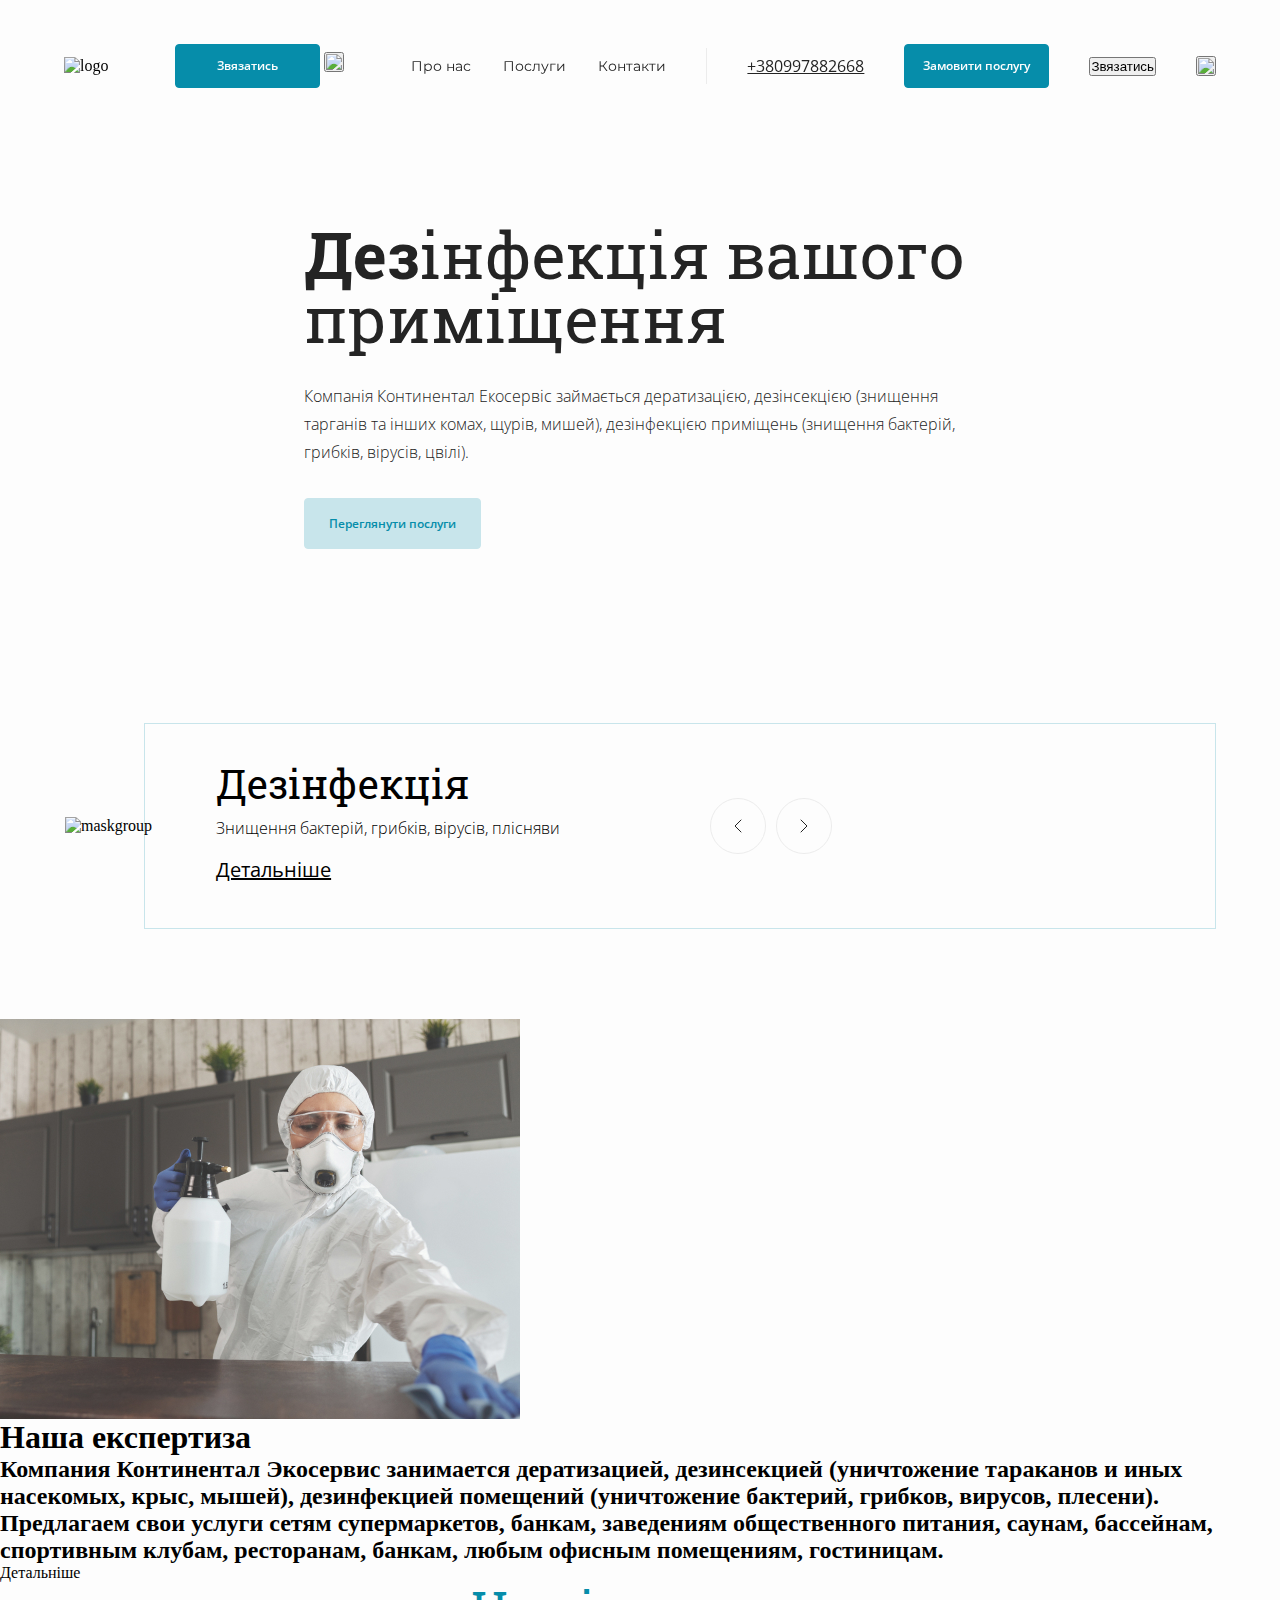
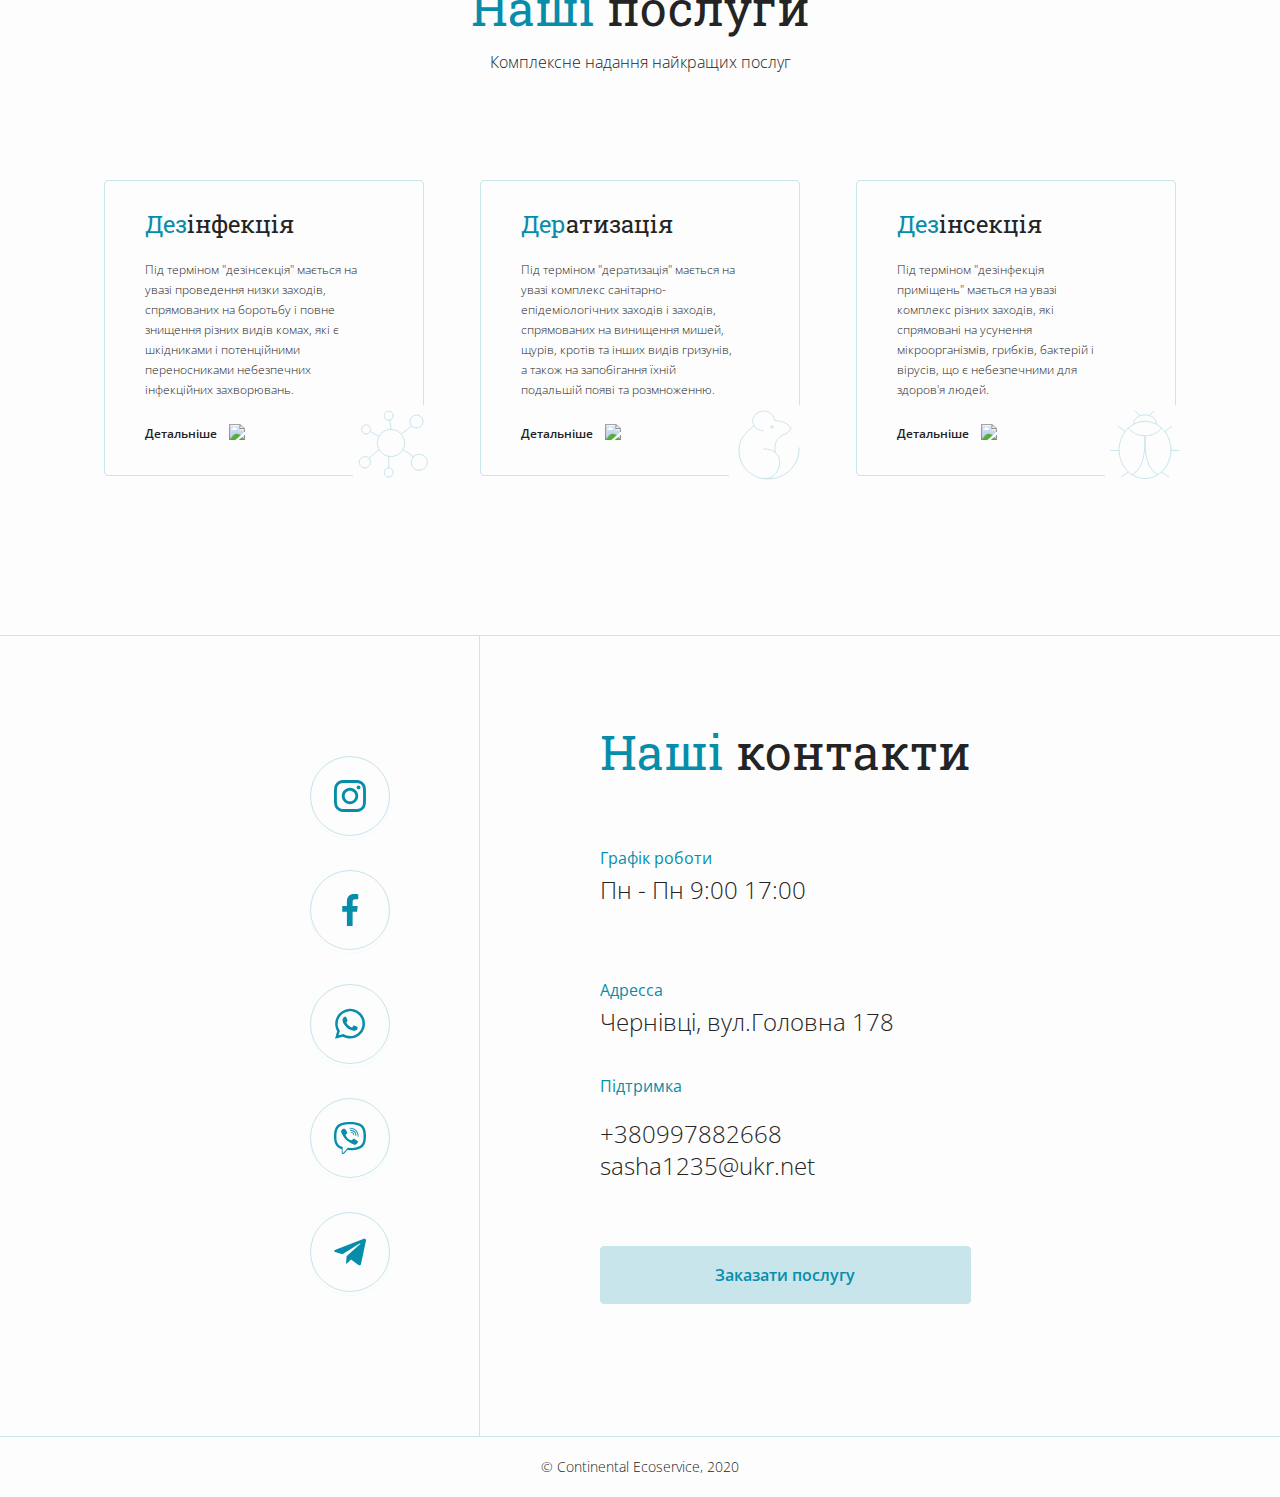
==== commit bc945bcf: "3page" ====
--- a/index.html
+++ b/index.html
@@ -1,275 +1,364 @@
 <!DOCTYPE html>
 <html lang="en">
+
 <head>
-    <meta charset="UTF-8">
-    <meta http-equiv="X-UA-Compatible" content="IE=edge">
-    <meta name="viewport" content="width=device-width, initial-scale=1.0">
-    <link rel="stylesheet" href="./styles/style.css">
-    <title>Continental Ecoservice</title>
-    <link rel="preconnect" href="https://fonts.googleapis.com">
-<link rel="preconnect" href="https://fonts.gstatic.com" crossorigin>
-<link href="https://fonts.googleapis.com/css2?family=Montserrat&family=Open+Sans:ital,wght@0,400;0,600;1,300&family=Roboto+Slab:wght@400;700&display=swap" rel="stylesheet">
-    </head>
-    <body>
-    <header>
-                <img class="logo" src="./svg/logo.svg" alt="logo">
-                <div class="headwrap">
-            <ul class="headmenu">
-                    <li><a href="file:///C:/Users/15879/Desktop/test-github/aboutus.html">Про нас</a></li>
-                    <li><a href="#">Послуги</a></li>
-                    <li><a href="#contacts">Контакти</a></li>
-                    </ul>
-                    <a class="number" href="#">+380997882668</a>
-                    <button class="order">Замовити послугу</button>
-                    <button class="order2">Звязатись</button>
-                    <a class="burger">
-                        <img src="./svg/burger.svg">
-                    </a>
-                    <a class="burger2">
-                        <img src="./svg/x.svg">
-                    </a>
-                </div>
-        </header>
-        <main> 
-            <div class="underhead">
-                <div class="mainwrap">
-                    <div class="maininfo">
-                        <h1 class="textmaininfo"><b class="dez">Дез</b>інфекція вашого приміщення</h1>
-                        <h3 class="textmaininfounder">Компанія Континентал Екосервіс займається дератизацією, дезінсекцією (знищення тарганів та інших комах, щурів, мишей), дезінфекцією приміщень (знищення бактерій, грибків, вірусів, цвілі).</h2>
-                        <button class="maininfoservices">Переглянути послуги</button>
-                        </div>
-                    <div class="imgmask">
-                        <img class="leftimg" src="./img/Mask Group.png" alt="maskgroup">
-                <div class="textunder">
-                    <h1 class="dezunder">
-                        Дезінфекція
-                    </h1>
-                    <h2 class="destroymicrob">
-                        Знищення бактерій, грибків, вірусів, плісняви
-                    </h2>
-                    <a class="more">Детальніше</a>
-                    </div>
-                    <div class="vector">
-                        <svg class="arrow_icon" width="56" height="56" viewBox="0 0 56 56" fill="none" xmlns="http://www.w3.org/2000/svg">
-                            <path d="M31 34L25 28L31 22" stroke="#242424" stroke-linecap="round" stroke-linejoin="round"/>
-                            <rect x="0.5" y="0.5" width="55" height="55" rx="27.5" stroke="#ECECEC"/>
-                            </svg>                            
-                        <svg class="arrow_icon" width="56" height="56" viewBox="0 0 56 56" fill="none" xmlns="http://www.w3.org/2000/svg">
-                            <path d="M25 22L31 28L25 34" stroke="#242424" stroke-linecap="round" stroke-linejoin="round"/>
-                            <rect x="0.5" y="0.5" width="55" height="55" rx="27.5" stroke="#ECECEC"/>
-                            </svg>
-                    </div>
-                    </div>
-                    </div>
-                <div class="img">
-                    <img src="./img/COVID19-Disinfection 1.jpg" alt="covid">
-                </div>
-                </div>
-                <div class="pagebetween">
-                    <div class="pagebetweenwrap">
-                    <img src="./img/Rectangle 35.jpg">
-                    <div class="textpagebetween">
-                    <h1 class="textpb"><b class="intxtpb">Наша</b> експертиза</h1>
-                    <h2 class="undertxtpb">
-                        Компания Континентал Экосервис занимается дератизацией, дезинсекцией (уничтожение тараканов и иных насекомых, крыс, мышей), дезинфекцией помещений (уничтожение бактерий, грибков, вирусов, плесени). Предлагаем свои услуги сетям супермаркетов, банкам, заведениям общественного питания, саунам, бассейнам, спортивным клубам, ресторанам, банкам, любым офисным помещениям, гостиницам.</h2>
-                        <a class="moreintxtpb">Детальніше</a>
-                    </div>
-                </div>
-                </div>
-                <div class="secondpage">
-                    <div class="p2textup">
-                    <h1 class="p2ourservices"><b>Наші</b> послуги</h1>
-                    <h2 class="p2ourservicesunder">Комплексне надання найкращих послуг</h2>
-                </div>
-                <div class="secondpageblock">
-                <div class="ourservicesblocks">
-                    <h1 class="highertextinblock">
-                        <b class="seconddez">Дез</b>інфекція
-                    </h1>
-                    <h2 class="middletextinblock">
-                        Під терміном "дезінсекція" мається на увазі проведення низки заходів, спрямованих на боротьбу і повне знищення різних видів комах, які є шкідниками і потенційними переносниками небезпечних інфекційних захворювань.
-                    </h2>
-                    <a class="moreinblock">
-                        Дeтальніше
-                        <img class="arrowright" src="./svg/arrowright.svg">
-                        </a>
-                        <div class="imgwrap">
-                        <svg class="virus" width="80" height="80" viewBox="0 0 80 80" fill="none" xmlns="http://www.w3.org/2000/svg">
-                            <path d="M37.9828 51.5838C45.4939 51.5838 51.5828 45.4949 51.5828 37.9838C51.5828 30.4727 45.4939 24.3838 37.9828 24.3838C30.4717 24.3838 24.3828 30.4727 24.3828 37.9838C24.3828 45.4949 30.4717 51.5838 37.9828 51.5838Z" stroke="#C8E5EB" stroke-linecap="round" stroke-linejoin="round"/>
-                            <path d="M63.5 23C67.0899 23 70 20.0899 70 16.5C70 12.9101 67.0899 10 63.5 10C59.9101 10 57 12.9101 57 16.5C57 20.0899 59.9101 23 63.5 23Z" stroke="#C8E5EB" stroke-linecap="round" stroke-linejoin="round"/>
-                            <path d="M35.7169 15.3167C38.2206 15.3167 40.2503 13.287 40.2503 10.7833C40.2503 8.27964 38.2206 6.25 35.7169 6.25C33.2132 6.25 31.1836 8.27964 31.1836 10.7833C31.1836 13.287 33.2132 15.3167 35.7169 15.3167Z" stroke="#C8E5EB" stroke-linecap="round" stroke-linejoin="round"/>
-                            <path d="M13.0499 28.9163C15.5536 28.9163 17.5833 26.8866 17.5833 24.3829C17.5833 21.8793 15.5536 19.8496 13.0499 19.8496C10.5462 19.8496 8.5166 21.8793 8.5166 24.3829C8.5166 26.8866 10.5462 28.9163 13.0499 28.9163Z" stroke="#C8E5EB" stroke-linecap="round" stroke-linejoin="round"/>
-                            <path d="M11.9167 62.9163C15.0463 62.9163 17.5833 60.3793 17.5833 57.2497C17.5833 54.1201 15.0463 51.583 11.9167 51.583C8.78705 51.583 6.25 54.1201 6.25 57.2497C6.25 60.3793 8.78705 62.9163 11.9167 62.9163Z" stroke="#C8E5EB" stroke-linecap="round" stroke-linejoin="round"/>
-                            <path d="M35.7169 71.9837C38.2206 71.9837 40.2503 69.954 40.2503 67.4503C40.2503 64.9466 38.2206 62.917 35.7169 62.917C33.2132 62.917 31.1836 64.9466 31.1836 67.4503C31.1836 69.954 33.2132 71.9837 35.7169 71.9837Z" stroke="#C8E5EB" stroke-linecap="round" stroke-linejoin="round"/>
-                            <path d="M66.3161 65.2495C70.6976 65.2495 74.2495 61.6976 74.2495 57.3161C74.2495 52.9347 70.6976 49.3828 66.3161 49.3828C61.9347 49.3828 58.3828 52.9347 58.3828 57.3161C58.3828 61.6976 61.9347 65.2495 66.3161 65.2495Z" stroke="#C8E5EB" stroke-linecap="round" stroke-linejoin="round"/>
-                            <path d="M50 44.5L60.6498 51.65" stroke="#C8E5EB" stroke-linecap="round" stroke-linejoin="round"/>
-                            <path d="M35.7168 51.583V62.9163" stroke="#C8E5EB" stroke-linecap="round" stroke-linejoin="round"/>
-                            <path d="M25.5169 44.7832L16.4502 52.7165" stroke="#C8E5EB" stroke-linecap="round" stroke-linejoin="round"/>
-                            <path d="M25.5173 31.1837L17.584 26.6504" stroke="#C8E5EB" stroke-linecap="round" stroke-linejoin="round"/>
-                            <path d="M48.5 29L58.5 21" stroke="#C8E5EB" stroke-linecap="round" stroke-linejoin="round"/>
-                            <path d="M37.9829 24.3831L36.8496 15.3164" stroke="#C8E5EB" stroke-linecap="round" stroke-linejoin="round"/>
-                            </svg>
-                        </div>
-                    </div>
-                        <div class="ourservicesblocks">
-                            <h1 class="highertextinblock">
-                                <b>Дер</b>атизація
-                            </h1>
-                            <h2 class="middletextinblock">
-                                Під терміном "дератизація" мається на увазі комплекс санітарно-епідеміологічних заходів і заходів, спрямованих на винищення мишей, щурів, кротів та інших видів гризунів, а також на запобігання їхній подальшій появі та розмноженню.
-                            </h2>
-                            <a class="moreinblock">
-                                Дeтальніше
-                                <img class="arrowright" src="./svg/arrowright.svg">
-                                </a>
-                                <div class="imgwrap">
-                                <svg class="virus" width="80" height="80" viewBox="0 0 80 80" fill="none" xmlns="http://www.w3.org/2000/svg">
-                                    <path d="M44.415 21.8701C44.415 22.5231 43.8398 23.1073 43.0605 23.1073C42.2812 23.1073 41.7061 22.5231 41.7061 21.8701C41.7061 21.217 42.2812 20.6328 43.0605 20.6328C43.8398 20.6328 44.415 21.217 44.415 21.8701Z" stroke="#C8E5EB" stroke-linecap="round" stroke-linejoin="round"/>
-                                    <path d="M34.9909 43.8526C38.851 44.1308 46.7499 45.1094 49.5815 51.7965C52.4131 58.4835 49.5815 68.4065 42.4235 71.9796C35.2655 75.5528 28.3624 73.2751 19.459 66.7087C10.5556 60.1424 8.45119 46.1879 11.0165 37.8971C13.5818 29.6062 21.5934 23.4819 25.0972 20.837M34.3437 25.9206C31.1929 25.6017 24.7549 23.9604 23.8224 17.0951C22.8899 10.2298 29.8724 6 34.6771 6C39.4818 6 44.5023 9.01997 45.5024 15.5195C49.6763 15.8821 57.6842 17.2406 59.1713 19.965C60.6585 22.6895 61.6176 21.7514 62.108 22.6895C62.5984 23.6276 61.3874 23.576 60.2794 25.3485C59.1713 27.1209 59.9754 27.3461 53.7587 30.1504C47.542 32.9547 44.9827 38.5069 46.1888 47.3886M69.9526 42.7478C70.305 48.8322 68.6864 54.8724 65.3178 60.0445C61.9491 65.2167 56.9944 69.2689 51.1293 71.6486C45.2643 74.0282 38.7746 74.6194 32.5453 73.3414" stroke="#C8E5EB" stroke-linecap="round" stroke-linejoin="round"/>
-                                    </svg>
-                                </div>
-                            </div>
-                            <div class="ourservicesblocks">
-                                <h1 class="highertextinblock">
-                                    <b class="seconddez">Дез</b>інсекція
-                                </h1>
-                                <h2 class="middletextinblock">
-                                    Під терміном "дезінфекція приміщень" мається на увазі комплекс різних заходів, які спрямовані на усунення мікроорганізмів, грибків, бактерій і вірусів, що є небезпечними для здоров'я людей.
-                                </h2>
-                                <a class="moreinblock">
-                                    Дeтальніше
-                                    <img class="arrowright" src="./svg/arrowright.svg">
-                                    </a>
-                                    <div class="imgwrap">
-                                    <svg class="virus" width="80" height="80" viewBox="0 0 80 80" fill="none" xmlns="http://www.w3.org/2000/svg">
-                                        <path d="M44.5391 10.5053L48.9318 6" stroke="#C8E5EB" stroke-linecap="round" stroke-linejoin="round"/>
-                                        <path d="M34.8751 10.7456L30.3066 6" stroke="#C8E5EB" stroke-linecap="round" stroke-linejoin="round"/>
-                                        <path d="M60.2363 26.2436L66.6791 21.498" stroke="#C8E5EB" stroke-linecap="round" stroke-linejoin="round"/>
-                                        <path d="M19.7646 26.2436L13.3219 21.498" stroke="#C8E5EB" stroke-linecap="round" stroke-linejoin="round"/>
-                                        <path d="M66.2686 45.4668H73.9998" stroke="#C8E5EB" stroke-linecap="round" stroke-linejoin="round"/>
-                                        <path d="M13.7314 45.4668H6.00016" stroke="#C8E5EB" stroke-linecap="round" stroke-linejoin="round"/>
-                                        <path d="M56.8389 67.2725L63.633 71.8979" stroke="#C8E5EB" stroke-linecap="round" stroke-linejoin="round"/>
-                                        <path d="M23.1611 67.2725L16.367 71.8979" stroke="#C8E5EB" stroke-linecap="round" stroke-linejoin="round"/>
-                                        <path d="M65.9447 44.9258C65.9447 60.7531 54.298 73.5 40.0295 73.5C25.7609 73.5 14.1143 60.7531 14.1143 44.9258C14.1143 29.0985 25.7609 16.3516 40.0295 16.3516C54.298 16.3516 65.9447 29.0985 65.9447 44.9258Z" stroke="#C8E5EB" stroke-linecap="round" stroke-linejoin="round"/>
-                                        <path d="M51.3337 18.6151C51.3337 16.289 50.1428 14.0583 48.0228 12.4135C45.9029 10.7687 43.0277 9.84473 40.0297 9.84473C37.0316 9.84473 34.1564 10.7687 32.0365 12.4135C29.9165 14.0583 28.7256 16.289 28.7256 18.6151" stroke="#C8E5EB" stroke-linecap="round" stroke-linejoin="round"/>
-                                        <path d="M56.5578 22.8037C55.0567 25.1785 52.7097 27.183 49.7855 28.5879C46.8612 29.9928 43.4776 30.7413 40.0219 30.748C36.5661 30.7546 33.1776 30.0191 30.2441 28.6255C27.3106 27.2319 24.9504 25.2364 23.4336 22.8675" stroke="#C8E5EB" stroke-linecap="round" stroke-linejoin="round"/>
-                                        <path d="M39.9963 31.6299C39.9963 42.062 39.7372 63.9281 53.0713 69.5861" stroke="#C8E5EB" stroke-linecap="round" stroke-linejoin="round"/>
-                                        <path d="M39.9962 31.1885C39.9962 41.6205 40.255 63.928 26.9209 69.5861" stroke="#C8E5EB" stroke-linecap="round" stroke-linejoin="round"/>
-                                        </svg>
-                                    </div>
-                                </div>
-                    </div>
-                    </div>
-                    <div class="thirdpage" id="contacts">
-                        <div class="thirdpagewrap">
-                        <div class="circles">
-                            <a  href="#">
-                                <div class="socialmedia1">
-                                <svg width="80" height="80" viewBox="0 0 80 80" fill="none" xmlns="http://www.w3.org/2000/svg">
-                                    <circle cx="40" cy="40" r="39.5" stroke="#C8E5EB"/>
-                                    <g clip-path="url(#clip0_234_6806)">
-                                    <path d="M34.6675 40C34.6675 37.0546 37.0546 34.6662 40 34.6662C42.9454 34.6662 45.3338 37.0546 45.3338 40C45.3338 42.9454 42.9454 45.3338 40 45.3338C37.0546 45.3338 34.6675 42.9454 34.6675 40ZM31.7842 40C31.7842 44.5376 35.4624 48.2158 40 48.2158C44.5376 48.2158 48.2158 44.5376 48.2158 40C48.2158 35.4624 44.5376 31.7842 40 31.7842C35.4624 31.7842 31.7842 35.4624 31.7842 40ZM46.621 31.4585C46.621 32.5183 47.4805 33.379 48.5415 33.379C49.6013 33.379 50.462 32.5183 50.462 31.4585C50.462 30.3987 49.6026 29.5393 48.5415 29.5393C47.4805 29.5393 46.621 30.3987 46.621 31.4585ZM33.5354 53.0236C31.9754 52.9525 31.1276 52.6927 30.5641 52.473C29.8171 52.1822 29.2847 51.8359 28.7237 51.2763C28.1641 50.7166 27.8165 50.1842 27.527 49.4372C27.3073 48.8737 27.0475 48.0258 26.9764 46.4659C26.8989 44.7793 26.8834 44.2727 26.8834 40C26.8834 35.7273 26.9002 35.222 26.9764 33.5341C27.0475 31.9742 27.3086 31.1276 27.527 30.5628C27.8178 29.8158 28.1641 29.2834 28.7237 28.7225C29.2834 28.1628 29.8158 27.8152 30.5641 27.5257C31.1276 27.306 31.9754 27.0462 33.5354 26.9751C35.222 26.8976 35.7286 26.8821 40 26.8821C44.2727 26.8821 44.778 26.8989 46.4659 26.9751C48.0258 27.0462 48.8724 27.3073 49.4372 27.5257C50.1842 27.8152 50.7166 28.1628 51.2775 28.7225C51.8372 29.2821 52.1835 29.8158 52.4743 30.5628C52.694 31.1263 52.9538 31.9742 53.0249 33.5341C53.1024 35.222 53.1179 35.7273 53.1179 40C53.1179 44.2714 53.1024 44.778 53.0249 46.4659C52.9538 48.0258 52.6927 48.8737 52.4743 49.4372C52.1835 50.1842 51.8372 50.7166 51.2775 51.2763C50.7179 51.8359 50.1842 52.1822 49.4372 52.473C48.8737 52.6927 48.0258 52.9525 46.4659 53.0236C44.7793 53.1011 44.2727 53.1166 40 53.1166C35.7286 53.1166 35.222 53.1011 33.5354 53.0236ZM33.4036 24.0969C31.7002 24.1745 30.537 24.4446 29.5199 24.8401C28.4679 25.2485 27.5761 25.7964 26.6856 26.6856C25.7964 27.5748 25.2485 28.4666 24.8401 29.5199C24.4446 30.537 24.1745 31.7002 24.0969 33.4036C24.0181 35.1095 24 35.6549 24 40C24 44.3451 24.0181 44.8905 24.0969 46.5964C24.1745 48.2998 24.4446 49.463 24.8401 50.4801C25.2485 51.5321 25.7952 52.4252 26.6856 53.3144C27.5748 54.2036 28.4666 54.7502 29.5199 55.1599C30.5383 55.5554 31.7002 55.8255 33.4036 55.9031C35.1108 55.9806 35.6549 56 40 56C44.3464 56 44.8905 55.9819 46.5964 55.9031C48.2998 55.8255 49.463 55.5554 50.4801 55.1599C51.5321 54.7502 52.4239 54.2036 53.3144 53.3144C54.2036 52.4252 54.7502 51.5321 55.1599 50.4801C55.5554 49.463 55.8268 48.2998 55.9031 46.5964C55.9806 44.8892 55.9987 44.3451 55.9987 40C55.9987 35.6549 55.9806 35.1095 55.9031 33.4036C55.8255 31.7002 55.5554 30.537 55.1599 29.5199C54.7502 28.4679 54.2036 27.5761 53.3144 26.6856C52.4252 25.7964 51.5322 25.2485 50.4814 24.8401C49.463 24.4446 48.2998 24.1732 46.5977 24.0969C44.8918 24.0194 44.3464 24 40.0013 24C35.6549 24 35.1108 24.0181 33.4036 24.0969Z" fill="#068DAA"/>
-                                    </g>
-                                    <defs>
-                                    <clipPath id="clip0_234_6806">
-                                    <rect width="32" height="32" fill="white" transform="translate(24 24)"/>
-                                    </clipPath>
-                                    </defs>
-                                    </svg>
-                                </div>
-                            </a>
-                            <a href="#">
-                                <div class="socialmedia1">
-                                <svg width="80" height="80" viewBox="0 0 80 80" fill="none" xmlns="http://www.w3.org/2000/svg">
-                                    <circle cx="40" cy="40" r="39.5" stroke="#C8E5EB"/>
-                                    <g clip-path="url(#clip0_234_6807)">
-                                    <path d="M45.329 29.3133H48.2504V24.2253C47.7464 24.156 46.013 24 43.9944 24C39.7824 24 36.897 26.6493 36.897 31.5187V36H32.249V41.688H36.897V56H42.5957V41.6893H47.0557L47.7637 36.0013H42.5944V32.0827C42.5957 30.4387 43.0384 29.3133 45.329 29.3133Z" fill="#068DAA"/>
-                                    </g>
-                                    <defs>
-                                    <clipPath id="clip0_234_6807">
-                                    <rect width="32" height="32" fill="white" transform="translate(24 24)"/>
-                                    </clipPath>
-                                    </defs>
-                                    </svg>
-                                </div>
-                            </a>
-                            <a href="#">
-                                <div class="socialmedia1">
-                                <svg width="80" height="80" viewBox="0 0 80 80" fill="none" xmlns="http://www.w3.org/2000/svg">
-                                    <circle cx="40" cy="40" r="39.5" stroke="#C8E5EB"/>
-                                    <path class="g1" d="M25.0439 54.8654L27.1672 47.1399C25.5279 44.2953 24.8732 40.9892 25.3044 37.7345C25.7356 34.4798 27.2288 31.4584 29.5522 29.1388C31.8757 26.8192 34.8996 25.3311 38.155 24.9053C41.4104 24.4795 44.7154 25.1398 47.5573 26.7837C50.3992 28.4277 52.6192 30.9635 53.873 33.9978C55.1268 37.0321 55.3444 40.3953 54.4919 43.5658C53.6395 46.7364 51.7647 49.537 49.1582 51.5334C46.5518 53.5298 43.3595 54.6104 40.0764 54.6076V54.6076C37.5856 54.6065 35.1348 53.9807 32.9484 52.7877L25.0439 54.8654ZM33.3154 50.0942L33.7704 50.3626C35.6798 51.4926 37.8576 52.0891 40.0764 52.09C42.8239 52.0897 45.4935 51.1764 47.6655 49.4936C49.8375 47.8108 51.3887 45.454 52.0753 42.7935C52.7619 40.1331 52.545 37.32 51.4586 34.7963C50.3723 32.2726 48.4781 30.1814 46.0738 28.8515C43.6695 27.5216 40.8915 27.0283 38.1763 27.4492C35.4612 27.8701 32.9629 29.1813 31.0741 31.1768C29.1853 33.1722 28.0132 35.7387 27.7419 38.4729C27.4707 41.207 28.1156 43.9538 29.5755 46.2815L29.8788 46.7501L28.6261 51.3241L33.3154 50.0942Z" fill="#068DAA"/>
-                                    <path class="g1" fill-rule="evenodd" clip-rule="evenodd" d="M36.356 33.4541C36.0755 32.8323 35.7828 32.8202 35.5174 32.8095C35.299 32.7959 35.0503 32.7959 34.8031 32.7959C34.6142 32.8008 34.4283 32.8448 34.2573 32.9252C34.0864 33.0056 33.9339 33.1206 33.8097 33.263C33.4669 33.6361 32.5039 34.5369 32.5039 36.3705C32.5039 38.204 33.84 39.9754 34.0205 40.2241C34.201 40.4729 36.5987 44.3553 40.3902 45.8492C43.5386 47.0912 44.1816 46.844 44.8626 46.7819C45.5435 46.7197 47.0677 45.881 47.3771 45.0105C47.6865 44.14 47.6804 43.3938 47.5955 43.2391C47.5105 43.0844 47.2527 42.9904 46.8812 42.8039C46.5096 42.6173 44.676 41.7165 44.3348 41.5906C43.9936 41.4647 43.7449 41.404 43.4961 41.7771C43.2474 42.1502 42.5331 42.9904 42.3162 43.2376C42.0994 43.4848 41.881 43.5167 41.5079 43.3301C41.1348 43.1436 39.9352 42.7508 38.5111 41.4814C37.6966 40.7297 36.9975 39.862 36.4364 38.9062C36.2195 38.5347 36.4137 38.333 36.6002 38.1479C36.7867 37.9629 36.9733 37.7127 37.1598 37.4958C37.3132 37.3076 37.4383 37.0982 37.5314 36.874C37.581 36.7713 37.6041 36.658 37.5988 36.5441C37.5935 36.4302 37.5599 36.3195 37.5011 36.2219C37.4116 36.0338 36.6867 34.1912 36.356 33.4541Z" fill="#068DAA"/>
-                                    </svg>
-                                </div>
-                            </a>
-                            <a href="#">
-                                <div class="socialmedia1">
-                                <svg width="80" height="80" viewBox="0 0 80 80" fill="none" xmlns="http://www.w3.org/2000/svg">
-                                    <circle cx="40" cy="40" r="39.5" stroke="#C8E5EB"/>
-                                    <g clip-path="url(#clip0_234_6809)">
-                                    <path d="M52.3899 27.1231C51.5494 26.3884 48.162 24.0547 40.6127 24.0259C40.6127 24.0259 31.7114 23.5169 27.3722 27.2912C24.957 29.5817 24.1114 32.9335 24.0203 37.0871C23.9291 41.2408 23.8127 49.0343 31.7317 51.1423H31.7367L31.7317 54.3644C31.7317 54.3644 31.681 55.6706 32.5874 55.9347C33.681 56.2564 34.3241 55.2672 35.3722 54.1964C35.9443 53.6105 36.7393 52.7462 37.3367 52.0883C42.7494 52.5205 46.9165 51.5313 47.3874 51.3872C48.481 51.0511 54.6684 50.2972 55.6709 42.5133C56.7139 34.4893 55.1696 29.4137 52.3899 27.1231ZM53.3063 41.9419C52.4557 48.4437 47.438 48.8518 46.5114 49.1351C46.1165 49.2552 42.4608 50.1195 37.8633 49.8314C37.8633 49.8314 34.4355 53.7546 33.3671 54.7726C33.2 54.9311 33.0025 54.9983 32.8709 54.9647C32.6886 54.9215 32.638 54.715 32.638 54.4125C32.6431 53.9803 32.6684 49.0583 32.6684 49.0583C32.6633 49.0583 32.6684 49.0583 32.6684 49.0583C25.9696 47.2912 26.3646 40.6646 26.4405 37.1928C26.5165 33.721 27.2051 30.8782 29.2456 28.9671C32.9165 25.8122 40.476 26.2876 40.476 26.2876C46.8608 26.3116 49.919 28.1363 50.6279 28.7462C52.9823 30.6574 54.1823 35.2336 53.3063 41.9419Z" fill="#068DAA"/>
-                                    <path d="M43.7218 37.3108C43.4939 37.3108 43.3066 37.1427 43.2964 36.9266C43.2256 35.5533 42.542 34.8762 41.1496 34.809C40.9167 34.7994 40.7344 34.6073 40.7445 34.3816C40.7547 34.1607 40.9572 33.9878 41.1952 33.9975C43.0331 34.0887 44.0559 35.0875 44.1521 36.8834C44.1623 37.1043 43.98 37.2964 43.7471 37.306C43.7319 37.3108 43.7268 37.3108 43.7218 37.3108Z" fill="#068DAA"/>
-                                    <path d="M45.9083 38.0072C45.9032 38.0072 45.9032 38.0072 45.8982 38.0072C45.6602 38.0024 45.4779 37.8151 45.483 37.5942C45.5133 36.2113 45.0982 35.0924 44.207 34.1704C43.3209 33.2533 42.1007 32.7491 40.4906 32.6386C40.2577 32.6242 40.0804 32.4274 40.0956 32.2065C40.1108 31.9856 40.3184 31.8175 40.5513 31.8319C42.369 31.9568 43.8121 32.5618 44.8399 33.623C45.8678 34.6891 46.3741 36.0336 46.3387 37.6134C46.3285 37.8295 46.1412 38.0072 45.9083 38.0072Z" fill="#068DAA"/>
-                                    <path d="M48.1519 38.8377C47.919 38.8377 47.7266 38.66 47.7266 38.4343C47.7064 35.9901 46.9367 34.0502 45.4279 32.6576C43.919 31.265 42.0152 30.5496 39.7671 30.5352C39.5291 30.5352 39.3418 30.3527 39.3418 30.127C39.3418 29.9061 39.5342 29.7236 39.7671 29.7236C39.7671 29.7236 39.7671 29.7236 39.7722 29.7236C42.2481 29.738 44.3545 30.5304 46.0253 32.0766C47.7013 33.6228 48.557 35.7596 48.5823 38.4295C48.5823 38.6552 48.3899 38.8377 48.1519 38.8377Z" fill="#068DAA"/>
-                                    <path d="M41.2553 42.3288C41.2553 42.3288 41.8578 42.3768 42.1768 41.9974L42.8047 41.2483C43.1085 40.8738 43.8426 40.6385 44.5616 41.0178C45.0983 41.3108 45.6199 41.6229 46.1262 41.9638C46.6021 42.2951 47.5794 43.0683 47.5794 43.0683C48.0452 43.4428 48.1515 43.9854 47.8325 44.5617C47.8325 44.5665 47.8325 44.5713 47.8325 44.5713C47.4831 45.1427 47.0426 45.6613 46.5211 46.1031C46.5161 46.1079 46.5161 46.1079 46.511 46.1127C46.0604 46.4728 45.6148 46.6745 45.1794 46.7225C45.1135 46.7321 45.0477 46.7369 44.9869 46.7321C44.7945 46.7321 44.6021 46.7081 44.4199 46.6505L44.4047 46.6313C43.7312 46.4536 42.6123 46.0022 40.7439 45.0274C39.6654 44.4704 38.6376 43.827 37.6705 43.1019C37.1844 42.7417 36.7237 42.3528 36.2882 41.9398L36.2426 41.8966L36.1971 41.8534L36.1515 41.8102C36.1363 41.7957 36.1211 41.7813 36.1059 41.7669C35.6705 41.354 35.2604 40.9122 34.8806 40.456C34.1161 39.5388 33.4376 38.5641 32.8502 37.5412C31.8224 35.7693 31.3464 34.7081 31.1591 34.0695L31.1388 34.0551C31.0781 33.8822 31.0528 33.6997 31.0528 33.5172C31.0477 33.4548 31.0528 33.3924 31.0629 33.3348C31.1186 32.9218 31.3312 32.4992 31.7059 32.0719C31.711 32.0671 31.711 32.0671 31.7161 32.0623C32.1819 31.5677 32.7237 31.1499 33.3312 30.8186C33.3363 30.8186 33.3414 30.8138 33.3414 30.8138C33.949 30.516 34.5262 30.6169 34.9161 31.0538C34.9211 31.0587 35.7312 31.9806 36.0806 32.432C36.4401 32.9122 36.7743 33.4068 37.0781 33.9158C37.4781 34.5977 37.23 35.2939 36.835 35.5821L36.0452 36.1775C35.6452 36.4848 35.6958 37.0514 35.6958 37.0514C35.6958 37.0514 36.8654 41.2675 41.2553 42.3288Z" fill="#068DAA"/>
-                                    </g>
-                                    <defs>
-                                    <clipPath id="clip0_234_6809">
-                                    <rect width="32" height="32" fill="white" transform="translate(24 24)"/>
-                                    </clipPath>
-                                    </defs>
-                                </svg>
-                                </div>
-                            </a>
-                            <a href="#">
-                                <div class="socialmedia1">
-                                <svg width="80" height="80" viewBox="0 0 80 80" fill="none" xmlns="http://www.w3.org/2000/svg">
-                                    <circle cx="40" cy="40" r="39.5" stroke="#C8E5EB"/>
-                                    <g clip-path="url(#clip0_234_6810)">
-                                    <path d="M36.5562 44.2412L36.0269 51.6865C36.7842 51.6865 37.1122 51.3612 37.5056 50.9705L41.0562 47.5772L48.4136 52.9652C49.7629 53.7172 50.7136 53.3212 51.0776 51.7239L55.9069 29.0946L55.9082 29.0932C56.3362 27.0986 55.1869 26.3186 53.8722 26.8079L25.4856 37.6759C23.5482 38.4279 23.5776 39.5079 25.1562 39.9972L32.4136 42.2545L49.2709 31.7066C50.0642 31.1812 50.7856 31.4719 50.1922 31.9972L36.5562 44.2412Z" fill="#068DAA"/>
-                                    </g>
-                                    <defs>
-                                    <clipPath id="clip0_234_6810">
-                                    <rect width="32" height="32" fill="white" transform="translate(24 24)"/>
-                                    </clipPath>
-                                    </defs>
-                                    </svg>
-                                </div>
-                                </a>
-                        </div>
-                        <div class="ourcontacts">
-                            <div class="contacts">
-                            <h1 class="txtour"><b>Наші</b> контакти</h1>
-                        </div>
-                        <div class="schedule">
-                            <h1 class="txtschedl">Графік роботи</h1>
-                            <h2 class="txtdays">Пн - Пн 9:00 17:00</h2>
-                        </div>
-                        <div class="adress">
-                            <h1 class="txtadrs">Адресса</h1>
-                            <h2 class="txtcity">Чернівці, вул.Головна 178</h2>
-                        </div>
-                        <div class="support">
-                            <h1 class="txtsupp">Підтримка</h1>
-                        </div>
-                        <div class="numemail">
-                            <h1 class="txtnum">+380997882668</h2>
-                            <h2 class="txtemail">sasha1235@ukr.net</h3>
-                        </div>
-                        <button class="orderbutunder">Заказати послугу</button>
-                           </div>
-                       </div>
-                    </div>
-                </div>
-                    <footer>
-                        <h1 class="hfoot">
-                            © Continental Ecoservice, 2020
-                        </h1>
-                    </footer>
-                </div>
-                </div>
-                </div>
-                </div>
-            </main>
-        </body>
-        </html>+  <meta charset="UTF-8">
+  <meta http-equiv="X-UA-Compatible" content="IE=edge">
+  <meta name="viewport" content="width=device-width, initial-scale=1.0">
+  <link rel="stylesheet" href="./styles/style.css">
+  <title>Continental Ecoservice</title>
+  <link rel="preconnect" href="https://fonts.googleapis.com">
+  <link rel="preconnect" href="https://fonts.gstatic.com" crossorigin>
+  <link
+    href="https://fonts.googleapis.com/css2?family=Montserrat&family=Open+Sans:ital,wght@0,400;0,600;1,300&family=Roboto+Slab:wght@400;700&display=swap"
+    rel="stylesheet">
+</head>
+
+<body>
+  <header>
+    <img class="logo" src="./svg/logo.svg" alt="logo">
+    <div class="mobile-menu">
+      <button class="order order-btn">Звязатись</button>
+      <button class="burger">
+        <img src="./svg/burger.svg">
+        </button>
+    </div>
+    <div class="headwrap mobile-full-menu">
+      <ul class="headmenu">
+        <li><a href="./Aboutus.html">Про нас</a></li>
+        <li><a href="./service.html">Послуги</a></li>
+        <li><a href="#contacts">Контакти</a></li>
+      </ul>
+      <a class="number" href="#">+380997882668</a>
+      <button class="order">Замовити послугу</button>
+      <button class="order2">Звязатись</button>
+      <button class="burger2">
+        <img src="./svg/x.svg">
+      </button>
+    </div>
+  </header>
+  <main>
+    <div class="underhead">
+      <div class="mainwrap">
+        <div class="maininfo">
+          <h1 class="textmaininfo"><b>Дез</b>інфекція вашого приміщення</h1>
+          <h3 class="textmaininfounder">Компанія Континентал Екосервіс займається дератизацією, дезінсекцією (знищення
+            тарганів та інших комах, щурів, мишей), дезінфекцією приміщень (знищення бактерій, грибків, вірусів, цвілі).
+            </h2>
+            <button class="maininfoservices">Переглянути послуги</button>
+        </div>
+        <div class="imgmask">
+          <img class="leftimg" src="./img/Mask Group.png" alt="maskgroup">
+          <div class="textunder">
+            <h1 class="dezunder">
+              Дезінфекція
+            </h1>
+            <h2 class="destroymicrob">
+              Знищення бактерій, грибків, вірусів, плісняви
+            </h2>
+            <a class="more">Детальніше</a>
+          </div>
+          <div class="vector">
+            <svg class="arrow_icon" width="56" height="56" viewBox="0 0 56 56" fill="none"
+              xmlns="http://www.w3.org/2000/svg">
+              <path d="M31 34L25 28L31 22" stroke="#242424" stroke-linecap="round" stroke-linejoin="round" />
+              <rect x="0.5" y="0.5" width="55" height="55" rx="27.5" stroke="#ECECEC" />
+            </svg>
+            <svg class="arrow_icon" width="56" height="56" viewBox="0 0 56 56" fill="none"
+              xmlns="http://www.w3.org/2000/svg">
+              <path d="M25 22L31 28L25 34" stroke="#242424" stroke-linecap="round" stroke-linejoin="round" />
+              <rect x="0.5" y="0.5" width="55" height="55" rx="27.5" stroke="#ECECEC" />
+            </svg>
+          </div>
+        </div>
+      </div>
+      <div class="img">
+        <img src="./img/COVID19-Disinfection 1.jpg" alt="covid">
+      </div>
+    </div>
+    <div class="pagebetween">
+      <div class="pagebetweenwrap">
+        <img src="./img/Rectangle 35.jpg">
+        <div class="textpagebetween">
+          <h1 class="textpb"><b class="intxtpb">Наша</b> експертиза</h1>
+          <h2 class="undertxtpb">
+            Компания Континентал Экосервис занимается дератизацией, дезинсекцией (уничтожение тараканов и иных
+            насекомых, крыс, мышей), дезинфекцией помещений (уничтожение бактерий, грибков, вирусов, плесени).
+            Предлагаем свои услуги сетям супермаркетов, банкам, заведениям общественного питания, саунам, бассейнам,
+            спортивным клубам, ресторанам, банкам, любым офисным помещениям, гостиницам.</h2>
+          <a class="moreintxtpb">Детальніше</a>
+        </div>
+      </div>
+    </div>
+    <div class="secondpage">
+      <div class="p2textup">
+        <h1 class="p2ourservices"><b>Наші</b> послуги</h1>
+        <h2 class="p2ourservicesunder">Комплексне надання найкращих послуг</h2>
+      </div>
+      <div class="secondpageblock">
+        <div class="ourservicesblocks">
+          <h1 class="highertextinblock">
+            <b class="seconddez">Дез</b>інфекція
+          </h1>
+          <h2 class="middletextinblock">
+            Під терміном "дезінсекція" мається на увазі проведення низки заходів, спрямованих на боротьбу і повне
+            знищення різних видів комах, які є шкідниками і потенційними переносниками небезпечних інфекційних
+            захворювань.
+          </h2>
+          <a class="moreinblock">
+            Дeтальніше
+            <img class="arrowright" src="./svg/arrowright.svg">
+          </a>
+          <div class="imgwrap">
+            <svg class="virus" width="80" height="80" viewBox="0 0 80 80" fill="none"
+              xmlns="http://www.w3.org/2000/svg">
+              <path
+                d="M37.9828 51.5838C45.4939 51.5838 51.5828 45.4949 51.5828 37.9838C51.5828 30.4727 45.4939 24.3838 37.9828 24.3838C30.4717 24.3838 24.3828 30.4727 24.3828 37.9838C24.3828 45.4949 30.4717 51.5838 37.9828 51.5838Z"
+                stroke="#C8E5EB" stroke-linecap="round" stroke-linejoin="round" />
+              <path
+                d="M63.5 23C67.0899 23 70 20.0899 70 16.5C70 12.9101 67.0899 10 63.5 10C59.9101 10 57 12.9101 57 16.5C57 20.0899 59.9101 23 63.5 23Z"
+                stroke="#C8E5EB" stroke-linecap="round" stroke-linejoin="round" />
+              <path
+                d="M35.7169 15.3167C38.2206 15.3167 40.2503 13.287 40.2503 10.7833C40.2503 8.27964 38.2206 6.25 35.7169 6.25C33.2132 6.25 31.1836 8.27964 31.1836 10.7833C31.1836 13.287 33.2132 15.3167 35.7169 15.3167Z"
+                stroke="#C8E5EB" stroke-linecap="round" stroke-linejoin="round" />
+              <path
+                d="M13.0499 28.9163C15.5536 28.9163 17.5833 26.8866 17.5833 24.3829C17.5833 21.8793 15.5536 19.8496 13.0499 19.8496C10.5462 19.8496 8.5166 21.8793 8.5166 24.3829C8.5166 26.8866 10.5462 28.9163 13.0499 28.9163Z"
+                stroke="#C8E5EB" stroke-linecap="round" stroke-linejoin="round" />
+              <path
+                d="M11.9167 62.9163C15.0463 62.9163 17.5833 60.3793 17.5833 57.2497C17.5833 54.1201 15.0463 51.583 11.9167 51.583C8.78705 51.583 6.25 54.1201 6.25 57.2497C6.25 60.3793 8.78705 62.9163 11.9167 62.9163Z"
+                stroke="#C8E5EB" stroke-linecap="round" stroke-linejoin="round" />
+              <path
+                d="M35.7169 71.9837C38.2206 71.9837 40.2503 69.954 40.2503 67.4503C40.2503 64.9466 38.2206 62.917 35.7169 62.917C33.2132 62.917 31.1836 64.9466 31.1836 67.4503C31.1836 69.954 33.2132 71.9837 35.7169 71.9837Z"
+                stroke="#C8E5EB" stroke-linecap="round" stroke-linejoin="round" />
+              <path
+                d="M66.3161 65.2495C70.6976 65.2495 74.2495 61.6976 74.2495 57.3161C74.2495 52.9347 70.6976 49.3828 66.3161 49.3828C61.9347 49.3828 58.3828 52.9347 58.3828 57.3161C58.3828 61.6976 61.9347 65.2495 66.3161 65.2495Z"
+                stroke="#C8E5EB" stroke-linecap="round" stroke-linejoin="round" />
+              <path d="M50 44.5L60.6498 51.65" stroke="#C8E5EB" stroke-linecap="round" stroke-linejoin="round" />
+              <path d="M35.7168 51.583V62.9163" stroke="#C8E5EB" stroke-linecap="round" stroke-linejoin="round" />
+              <path d="M25.5169 44.7832L16.4502 52.7165" stroke="#C8E5EB" stroke-linecap="round"
+                stroke-linejoin="round" />
+              <path d="M25.5173 31.1837L17.584 26.6504" stroke="#C8E5EB" stroke-linecap="round"
+                stroke-linejoin="round" />
+              <path d="M48.5 29L58.5 21" stroke="#C8E5EB" stroke-linecap="round" stroke-linejoin="round" />
+              <path d="M37.9829 24.3831L36.8496 15.3164" stroke="#C8E5EB" stroke-linecap="round"
+                stroke-linejoin="round" />
+            </svg>
+          </div>
+        </div>
+        <div class="ourservicesblocks">
+          <h1 class="highertextinblock">
+            <b>Дер</b>атизація
+          </h1>
+          <h2 class="middletextinblock">
+            Під терміном "дератизація" мається на увазі комплекс санітарно-епідеміологічних заходів і заходів,
+            спрямованих на винищення мишей, щурів, кротів та інших видів гризунів, а також на запобігання їхній
+            подальшій появі та розмноженню.
+          </h2>
+          <a class="moreinblock">
+            Дeтальніше
+            <img class="arrowright" src="./svg/arrowright.svg">
+          </a>
+          <div class="imgwrap">
+            <svg class="virus" width="80" height="80" viewBox="0 0 80 80" fill="none"
+              xmlns="http://www.w3.org/2000/svg">
+              <path
+                d="M44.415 21.8701C44.415 22.5231 43.8398 23.1073 43.0605 23.1073C42.2812 23.1073 41.7061 22.5231 41.7061 21.8701C41.7061 21.217 42.2812 20.6328 43.0605 20.6328C43.8398 20.6328 44.415 21.217 44.415 21.8701Z"
+                stroke="#C8E5EB" stroke-linecap="round" stroke-linejoin="round" />
+              <path
+                d="M34.9909 43.8526C38.851 44.1308 46.7499 45.1094 49.5815 51.7965C52.4131 58.4835 49.5815 68.4065 42.4235 71.9796C35.2655 75.5528 28.3624 73.2751 19.459 66.7087C10.5556 60.1424 8.45119 46.1879 11.0165 37.8971C13.5818 29.6062 21.5934 23.4819 25.0972 20.837M34.3437 25.9206C31.1929 25.6017 24.7549 23.9604 23.8224 17.0951C22.8899 10.2298 29.8724 6 34.6771 6C39.4818 6 44.5023 9.01997 45.5024 15.5195C49.6763 15.8821 57.6842 17.2406 59.1713 19.965C60.6585 22.6895 61.6176 21.7514 62.108 22.6895C62.5984 23.6276 61.3874 23.576 60.2794 25.3485C59.1713 27.1209 59.9754 27.3461 53.7587 30.1504C47.542 32.9547 44.9827 38.5069 46.1888 47.3886M69.9526 42.7478C70.305 48.8322 68.6864 54.8724 65.3178 60.0445C61.9491 65.2167 56.9944 69.2689 51.1293 71.6486C45.2643 74.0282 38.7746 74.6194 32.5453 73.3414"
+                stroke="#C8E5EB" stroke-linecap="round" stroke-linejoin="round" />
+            </svg>
+          </div>
+        </div>
+        <div class="ourservicesblocks">
+          <h1 class="highertextinblock">
+            <b class="seconddez">Дез</b>інсекція
+          </h1>
+          <h2 class="middletextinblock">
+            Під терміном "дезінфекція приміщень" мається на увазі комплекс різних заходів, які спрямовані на усунення
+            мікроорганізмів, грибків, бактерій і вірусів, що є небезпечними для здоров'я людей.
+          </h2>
+          <a class="moreinblock">
+            Дeтальніше
+            <img class="arrowright" src="./svg/arrowright.svg">
+          </a>
+          <div class="imgwrap">
+            <svg class="virus" width="80" height="80" viewBox="0 0 80 80" fill="none"
+              xmlns="http://www.w3.org/2000/svg">
+              <path d="M44.5391 10.5053L48.9318 6" stroke="#C8E5EB" stroke-linecap="round" stroke-linejoin="round" />
+              <path d="M34.8751 10.7456L30.3066 6" stroke="#C8E5EB" stroke-linecap="round" stroke-linejoin="round" />
+              <path d="M60.2363 26.2436L66.6791 21.498" stroke="#C8E5EB" stroke-linecap="round"
+                stroke-linejoin="round" />
+              <path d="M19.7646 26.2436L13.3219 21.498" stroke="#C8E5EB" stroke-linecap="round"
+                stroke-linejoin="round" />
+              <path d="M66.2686 45.4668H73.9998" stroke="#C8E5EB" stroke-linecap="round" stroke-linejoin="round" />
+              <path d="M13.7314 45.4668H6.00016" stroke="#C8E5EB" stroke-linecap="round" stroke-linejoin="round" />
+              <path d="M56.8389 67.2725L63.633 71.8979" stroke="#C8E5EB" stroke-linecap="round"
+                stroke-linejoin="round" />
+              <path d="M23.1611 67.2725L16.367 71.8979" stroke="#C8E5EB" stroke-linecap="round"
+                stroke-linejoin="round" />
+              <path
+                d="M65.9447 44.9258C65.9447 60.7531 54.298 73.5 40.0295 73.5C25.7609 73.5 14.1143 60.7531 14.1143 44.9258C14.1143 29.0985 25.7609 16.3516 40.0295 16.3516C54.298 16.3516 65.9447 29.0985 65.9447 44.9258Z"
+                stroke="#C8E5EB" stroke-linecap="round" stroke-linejoin="round" />
+              <path
+                d="M51.3337 18.6151C51.3337 16.289 50.1428 14.0583 48.0228 12.4135C45.9029 10.7687 43.0277 9.84473 40.0297 9.84473C37.0316 9.84473 34.1564 10.7687 32.0365 12.4135C29.9165 14.0583 28.7256 16.289 28.7256 18.6151"
+                stroke="#C8E5EB" stroke-linecap="round" stroke-linejoin="round" />
+              <path
+                d="M56.5578 22.8037C55.0567 25.1785 52.7097 27.183 49.7855 28.5879C46.8612 29.9928 43.4776 30.7413 40.0219 30.748C36.5661 30.7546 33.1776 30.0191 30.2441 28.6255C27.3106 27.2319 24.9504 25.2364 23.4336 22.8675"
+                stroke="#C8E5EB" stroke-linecap="round" stroke-linejoin="round" />
+              <path d="M39.9963 31.6299C39.9963 42.062 39.7372 63.9281 53.0713 69.5861" stroke="#C8E5EB"
+                stroke-linecap="round" stroke-linejoin="round" />
+              <path d="M39.9962 31.1885C39.9962 41.6205 40.255 63.928 26.9209 69.5861" stroke="#C8E5EB"
+                stroke-linecap="round" stroke-linejoin="round" />
+            </svg>
+          </div>
+        </div>
+      </div>
+    </div>
+    <div class="thirdpage" id="contacts">
+      <div class="thirdpagewrap">
+        <div class="circles">
+          <a href="#">
+            <div class="socialmedia1">
+              <svg width="80" height="80" viewBox="0 0 80 80" fill="none" xmlns="http://www.w3.org/2000/svg">
+                <circle cx="40" cy="40" r="39.5" stroke="#C8E5EB" />
+                <g clip-path="url(#clip0_234_6806)">
+                  <path
+                    d="M34.6675 40C34.6675 37.0546 37.0546 34.6662 40 34.6662C42.9454 34.6662 45.3338 37.0546 45.3338 40C45.3338 42.9454 42.9454 45.3338 40 45.3338C37.0546 45.3338 34.6675 42.9454 34.6675 40ZM31.7842 40C31.7842 44.5376 35.4624 48.2158 40 48.2158C44.5376 48.2158 48.2158 44.5376 48.2158 40C48.2158 35.4624 44.5376 31.7842 40 31.7842C35.4624 31.7842 31.7842 35.4624 31.7842 40ZM46.621 31.4585C46.621 32.5183 47.4805 33.379 48.5415 33.379C49.6013 33.379 50.462 32.5183 50.462 31.4585C50.462 30.3987 49.6026 29.5393 48.5415 29.5393C47.4805 29.5393 46.621 30.3987 46.621 31.4585ZM33.5354 53.0236C31.9754 52.9525 31.1276 52.6927 30.5641 52.473C29.8171 52.1822 29.2847 51.8359 28.7237 51.2763C28.1641 50.7166 27.8165 50.1842 27.527 49.4372C27.3073 48.8737 27.0475 48.0258 26.9764 46.4659C26.8989 44.7793 26.8834 44.2727 26.8834 40C26.8834 35.7273 26.9002 35.222 26.9764 33.5341C27.0475 31.9742 27.3086 31.1276 27.527 30.5628C27.8178 29.8158 28.1641 29.2834 28.7237 28.7225C29.2834 28.1628 29.8158 27.8152 30.5641 27.5257C31.1276 27.306 31.9754 27.0462 33.5354 26.9751C35.222 26.8976 35.7286 26.8821 40 26.8821C44.2727 26.8821 44.778 26.8989 46.4659 26.9751C48.0258 27.0462 48.8724 27.3073 49.4372 27.5257C50.1842 27.8152 50.7166 28.1628 51.2775 28.7225C51.8372 29.2821 52.1835 29.8158 52.4743 30.5628C52.694 31.1263 52.9538 31.9742 53.0249 33.5341C53.1024 35.222 53.1179 35.7273 53.1179 40C53.1179 44.2714 53.1024 44.778 53.0249 46.4659C52.9538 48.0258 52.6927 48.8737 52.4743 49.4372C52.1835 50.1842 51.8372 50.7166 51.2775 51.2763C50.7179 51.8359 50.1842 52.1822 49.4372 52.473C48.8737 52.6927 48.0258 52.9525 46.4659 53.0236C44.7793 53.1011 44.2727 53.1166 40 53.1166C35.7286 53.1166 35.222 53.1011 33.5354 53.0236ZM33.4036 24.0969C31.7002 24.1745 30.537 24.4446 29.5199 24.8401C28.4679 25.2485 27.5761 25.7964 26.6856 26.6856C25.7964 27.5748 25.2485 28.4666 24.8401 29.5199C24.4446 30.537 24.1745 31.7002 24.0969 33.4036C24.0181 35.1095 24 35.6549 24 40C24 44.3451 24.0181 44.8905 24.0969 46.5964C24.1745 48.2998 24.4446 49.463 24.8401 50.4801C25.2485 51.5321 25.7952 52.4252 26.6856 53.3144C27.5748 54.2036 28.4666 54.7502 29.5199 55.1599C30.5383 55.5554 31.7002 55.8255 33.4036 55.9031C35.1108 55.9806 35.6549 56 40 56C44.3464 56 44.8905 55.9819 46.5964 55.9031C48.2998 55.8255 49.463 55.5554 50.4801 55.1599C51.5321 54.7502 52.4239 54.2036 53.3144 53.3144C54.2036 52.4252 54.7502 51.5321 55.1599 50.4801C55.5554 49.463 55.8268 48.2998 55.9031 46.5964C55.9806 44.8892 55.9987 44.3451 55.9987 40C55.9987 35.6549 55.9806 35.1095 55.9031 33.4036C55.8255 31.7002 55.5554 30.537 55.1599 29.5199C54.7502 28.4679 54.2036 27.5761 53.3144 26.6856C52.4252 25.7964 51.5322 25.2485 50.4814 24.8401C49.463 24.4446 48.2998 24.1732 46.5977 24.0969C44.8918 24.0194 44.3464 24 40.0013 24C35.6549 24 35.1108 24.0181 33.4036 24.0969Z"
+                    fill="#068DAA" />
+                </g>
+                <defs>
+                  <clipPath id="clip0_234_6806">
+                    <rect width="32" height="32" fill="white" transform="translate(24 24)" />
+                  </clipPath>
+                </defs>
+              </svg>
+            </div>
+          </a>
+          <a href="#">
+            <div class="socialmedia1">
+              <svg width="80" height="80" viewBox="0 0 80 80" fill="none" xmlns="http://www.w3.org/2000/svg">
+                <circle cx="40" cy="40" r="39.5" stroke="#C8E5EB" />
+                <g clip-path="url(#clip0_234_6807)">
+                  <path
+                    d="M45.329 29.3133H48.2504V24.2253C47.7464 24.156 46.013 24 43.9944 24C39.7824 24 36.897 26.6493 36.897 31.5187V36H32.249V41.688H36.897V56H42.5957V41.6893H47.0557L47.7637 36.0013H42.5944V32.0827C42.5957 30.4387 43.0384 29.3133 45.329 29.3133Z"
+                    fill="#068DAA" />
+                </g>
+                <defs>
+                  <clipPath id="clip0_234_6807">
+                    <rect width="32" height="32" fill="white" transform="translate(24 24)" />
+                  </clipPath>
+                </defs>
+              </svg>
+            </div>
+          </a>
+          <a href="#">
+            <div class="socialmedia1">
+              <svg width="80" height="80" viewBox="0 0 80 80" fill="none" xmlns="http://www.w3.org/2000/svg">
+                <circle cx="40" cy="40" r="39.5" stroke="#C8E5EB" />
+                <path class="g1"
+                  d="M25.0439 54.8654L27.1672 47.1399C25.5279 44.2953 24.8732 40.9892 25.3044 37.7345C25.7356 34.4798 27.2288 31.4584 29.5522 29.1388C31.8757 26.8192 34.8996 25.3311 38.155 24.9053C41.4104 24.4795 44.7154 25.1398 47.5573 26.7837C50.3992 28.4277 52.6192 30.9635 53.873 33.9978C55.1268 37.0321 55.3444 40.3953 54.4919 43.5658C53.6395 46.7364 51.7647 49.537 49.1582 51.5334C46.5518 53.5298 43.3595 54.6104 40.0764 54.6076V54.6076C37.5856 54.6065 35.1348 53.9807 32.9484 52.7877L25.0439 54.8654ZM33.3154 50.0942L33.7704 50.3626C35.6798 51.4926 37.8576 52.0891 40.0764 52.09C42.8239 52.0897 45.4935 51.1764 47.6655 49.4936C49.8375 47.8108 51.3887 45.454 52.0753 42.7935C52.7619 40.1331 52.545 37.32 51.4586 34.7963C50.3723 32.2726 48.4781 30.1814 46.0738 28.8515C43.6695 27.5216 40.8915 27.0283 38.1763 27.4492C35.4612 27.8701 32.9629 29.1813 31.0741 31.1768C29.1853 33.1722 28.0132 35.7387 27.7419 38.4729C27.4707 41.207 28.1156 43.9538 29.5755 46.2815L29.8788 46.7501L28.6261 51.3241L33.3154 50.0942Z"
+                  fill="#068DAA" />
+                <path class="g1" fill-rule="evenodd" clip-rule="evenodd"
+                  d="M36.356 33.4541C36.0755 32.8323 35.7828 32.8202 35.5174 32.8095C35.299 32.7959 35.0503 32.7959 34.8031 32.7959C34.6142 32.8008 34.4283 32.8448 34.2573 32.9252C34.0864 33.0056 33.9339 33.1206 33.8097 33.263C33.4669 33.6361 32.5039 34.5369 32.5039 36.3705C32.5039 38.204 33.84 39.9754 34.0205 40.2241C34.201 40.4729 36.5987 44.3553 40.3902 45.8492C43.5386 47.0912 44.1816 46.844 44.8626 46.7819C45.5435 46.7197 47.0677 45.881 47.3771 45.0105C47.6865 44.14 47.6804 43.3938 47.5955 43.2391C47.5105 43.0844 47.2527 42.9904 46.8812 42.8039C46.5096 42.6173 44.676 41.7165 44.3348 41.5906C43.9936 41.4647 43.7449 41.404 43.4961 41.7771C43.2474 42.1502 42.5331 42.9904 42.3162 43.2376C42.0994 43.4848 41.881 43.5167 41.5079 43.3301C41.1348 43.1436 39.9352 42.7508 38.5111 41.4814C37.6966 40.7297 36.9975 39.862 36.4364 38.9062C36.2195 38.5347 36.4137 38.333 36.6002 38.1479C36.7867 37.9629 36.9733 37.7127 37.1598 37.4958C37.3132 37.3076 37.4383 37.0982 37.5314 36.874C37.581 36.7713 37.6041 36.658 37.5988 36.5441C37.5935 36.4302 37.5599 36.3195 37.5011 36.2219C37.4116 36.0338 36.6867 34.1912 36.356 33.4541Z"
+                  fill="#068DAA" />
+              </svg>
+            </div>
+          </a>
+          <a href="#">
+            <div class="socialmedia1">
+              <svg width="80" height="80" viewBox="0 0 80 80" fill="none" xmlns="http://www.w3.org/2000/svg">
+                <circle cx="40" cy="40" r="39.5" stroke="#C8E5EB" />
+                <g clip-path="url(#clip0_234_6809)">
+                  <path
+                    d="M52.3899 27.1231C51.5494 26.3884 48.162 24.0547 40.6127 24.0259C40.6127 24.0259 31.7114 23.5169 27.3722 27.2912C24.957 29.5817 24.1114 32.9335 24.0203 37.0871C23.9291 41.2408 23.8127 49.0343 31.7317 51.1423H31.7367L31.7317 54.3644C31.7317 54.3644 31.681 55.6706 32.5874 55.9347C33.681 56.2564 34.3241 55.2672 35.3722 54.1964C35.9443 53.6105 36.7393 52.7462 37.3367 52.0883C42.7494 52.5205 46.9165 51.5313 47.3874 51.3872C48.481 51.0511 54.6684 50.2972 55.6709 42.5133C56.7139 34.4893 55.1696 29.4137 52.3899 27.1231ZM53.3063 41.9419C52.4557 48.4437 47.438 48.8518 46.5114 49.1351C46.1165 49.2552 42.4608 50.1195 37.8633 49.8314C37.8633 49.8314 34.4355 53.7546 33.3671 54.7726C33.2 54.9311 33.0025 54.9983 32.8709 54.9647C32.6886 54.9215 32.638 54.715 32.638 54.4125C32.6431 53.9803 32.6684 49.0583 32.6684 49.0583C32.6633 49.0583 32.6684 49.0583 32.6684 49.0583C25.9696 47.2912 26.3646 40.6646 26.4405 37.1928C26.5165 33.721 27.2051 30.8782 29.2456 28.9671C32.9165 25.8122 40.476 26.2876 40.476 26.2876C46.8608 26.3116 49.919 28.1363 50.6279 28.7462C52.9823 30.6574 54.1823 35.2336 53.3063 41.9419Z"
+                    fill="#068DAA" />
+                  <path
+                    d="M43.7218 37.3108C43.4939 37.3108 43.3066 37.1427 43.2964 36.9266C43.2256 35.5533 42.542 34.8762 41.1496 34.809C40.9167 34.7994 40.7344 34.6073 40.7445 34.3816C40.7547 34.1607 40.9572 33.9878 41.1952 33.9975C43.0331 34.0887 44.0559 35.0875 44.1521 36.8834C44.1623 37.1043 43.98 37.2964 43.7471 37.306C43.7319 37.3108 43.7268 37.3108 43.7218 37.3108Z"
+                    fill="#068DAA" />
+                  <path
+                    d="M45.9083 38.0072C45.9032 38.0072 45.9032 38.0072 45.8982 38.0072C45.6602 38.0024 45.4779 37.8151 45.483 37.5942C45.5133 36.2113 45.0982 35.0924 44.207 34.1704C43.3209 33.2533 42.1007 32.7491 40.4906 32.6386C40.2577 32.6242 40.0804 32.4274 40.0956 32.2065C40.1108 31.9856 40.3184 31.8175 40.5513 31.8319C42.369 31.9568 43.8121 32.5618 44.8399 33.623C45.8678 34.6891 46.3741 36.0336 46.3387 37.6134C46.3285 37.8295 46.1412 38.0072 45.9083 38.0072Z"
+                    fill="#068DAA" />
+                  <path
+                    d="M48.1519 38.8377C47.919 38.8377 47.7266 38.66 47.7266 38.4343C47.7064 35.9901 46.9367 34.0502 45.4279 32.6576C43.919 31.265 42.0152 30.5496 39.7671 30.5352C39.5291 30.5352 39.3418 30.3527 39.3418 30.127C39.3418 29.9061 39.5342 29.7236 39.7671 29.7236C39.7671 29.7236 39.7671 29.7236 39.7722 29.7236C42.2481 29.738 44.3545 30.5304 46.0253 32.0766C47.7013 33.6228 48.557 35.7596 48.5823 38.4295C48.5823 38.6552 48.3899 38.8377 48.1519 38.8377Z"
+                    fill="#068DAA" />
+                  <path
+                    d="M41.2553 42.3288C41.2553 42.3288 41.8578 42.3768 42.1768 41.9974L42.8047 41.2483C43.1085 40.8738 43.8426 40.6385 44.5616 41.0178C45.0983 41.3108 45.6199 41.6229 46.1262 41.9638C46.6021 42.2951 47.5794 43.0683 47.5794 43.0683C48.0452 43.4428 48.1515 43.9854 47.8325 44.5617C47.8325 44.5665 47.8325 44.5713 47.8325 44.5713C47.4831 45.1427 47.0426 45.6613 46.5211 46.1031C46.5161 46.1079 46.5161 46.1079 46.511 46.1127C46.0604 46.4728 45.6148 46.6745 45.1794 46.7225C45.1135 46.7321 45.0477 46.7369 44.9869 46.7321C44.7945 46.7321 44.6021 46.7081 44.4199 46.6505L44.4047 46.6313C43.7312 46.4536 42.6123 46.0022 40.7439 45.0274C39.6654 44.4704 38.6376 43.827 37.6705 43.1019C37.1844 42.7417 36.7237 42.3528 36.2882 41.9398L36.2426 41.8966L36.1971 41.8534L36.1515 41.8102C36.1363 41.7957 36.1211 41.7813 36.1059 41.7669C35.6705 41.354 35.2604 40.9122 34.8806 40.456C34.1161 39.5388 33.4376 38.5641 32.8502 37.5412C31.8224 35.7693 31.3464 34.7081 31.1591 34.0695L31.1388 34.0551C31.0781 33.8822 31.0528 33.6997 31.0528 33.5172C31.0477 33.4548 31.0528 33.3924 31.0629 33.3348C31.1186 32.9218 31.3312 32.4992 31.7059 32.0719C31.711 32.0671 31.711 32.0671 31.7161 32.0623C32.1819 31.5677 32.7237 31.1499 33.3312 30.8186C33.3363 30.8186 33.3414 30.8138 33.3414 30.8138C33.949 30.516 34.5262 30.6169 34.9161 31.0538C34.9211 31.0587 35.7312 31.9806 36.0806 32.432C36.4401 32.9122 36.7743 33.4068 37.0781 33.9158C37.4781 34.5977 37.23 35.2939 36.835 35.5821L36.0452 36.1775C35.6452 36.4848 35.6958 37.0514 35.6958 37.0514C35.6958 37.0514 36.8654 41.2675 41.2553 42.3288Z"
+                    fill="#068DAA" />
+                </g>
+                <defs>
+                  <clipPath id="clip0_234_6809">
+                    <rect width="32" height="32" fill="white" transform="translate(24 24)" />
+                  </clipPath>
+                </defs>
+              </svg>
+            </div>
+          </a>
+          <a href="#">
+            <div class="socialmedia1">
+              <svg width="80" height="80" viewBox="0 0 80 80" fill="none" xmlns="http://www.w3.org/2000/svg">
+                <circle cx="40" cy="40" r="39.5" stroke="#C8E5EB" />
+                <g clip-path="url(#clip0_234_6810)">
+                  <path
+                    d="M36.5562 44.2412L36.0269 51.6865C36.7842 51.6865 37.1122 51.3612 37.5056 50.9705L41.0562 47.5772L48.4136 52.9652C49.7629 53.7172 50.7136 53.3212 51.0776 51.7239L55.9069 29.0946L55.9082 29.0932C56.3362 27.0986 55.1869 26.3186 53.8722 26.8079L25.4856 37.6759C23.5482 38.4279 23.5776 39.5079 25.1562 39.9972L32.4136 42.2545L49.2709 31.7066C50.0642 31.1812 50.7856 31.4719 50.1922 31.9972L36.5562 44.2412Z"
+                    fill="#068DAA" />
+                </g>
+                <defs>
+                  <clipPath id="clip0_234_6810">
+                    <rect width="32" height="32" fill="white" transform="translate(24 24)" />
+                  </clipPath>
+                </defs>
+              </svg>
+            </div>
+          </a>
+        </div>
+        <div class="ourcontacts">
+          <div class="contacts">
+            <h1 class="txtour"><b>Наші</b> контакти</h1>
+          </div>
+          <div class="schedule">
+            <h1 class="txtschedl">Графік роботи</h1>
+            <h2 class="txtdays">Пн - Пн 9:00 17:00</h2>
+          </div>
+          <div class="adress">
+            <h1 class="txtadrs">Адресса</h1>
+            <h2 class="txtcity">Чернівці, вул.Головна 178</h2>
+          </div>
+          <div class="support">
+            <h1 class="txtsupp">Підтримка</h1>
+          </div>
+          <div class="numemail">
+            <h1 class="txtnum">+380997882668</h2>
+              <h2 class="txtemail">sasha1235@ukr.net</h3>
+          </div>
+          <button class="orderbutunder">Заказати послугу</button>
+        </div>
+      </div>
+    </div>
+    </div>
+    <footer>
+      <h1 class="hfoot">
+        © Continental Ecoservice, 2020
+      </h1>
+    </footer>
+    </div>
+    </div>
+    </div>
+    </div>
+  </main>
+  <script> 
+    const menu = document.querySelector('.mobile-full-menu'); 
+    const burger = document.querySelector('.burger'); 
+    const burger2 = document.querySelector('.burger2'); 
+ 
+    burger.addEventListener('click', () => { 
+      menu.style = 'display: flex'; 
+    }); 
+    burger2.addEventListener('click', () => { 
+      menu.style = 'display: none'; 
+    }); 
+ 
+  </script>
+</body>
+
+</html>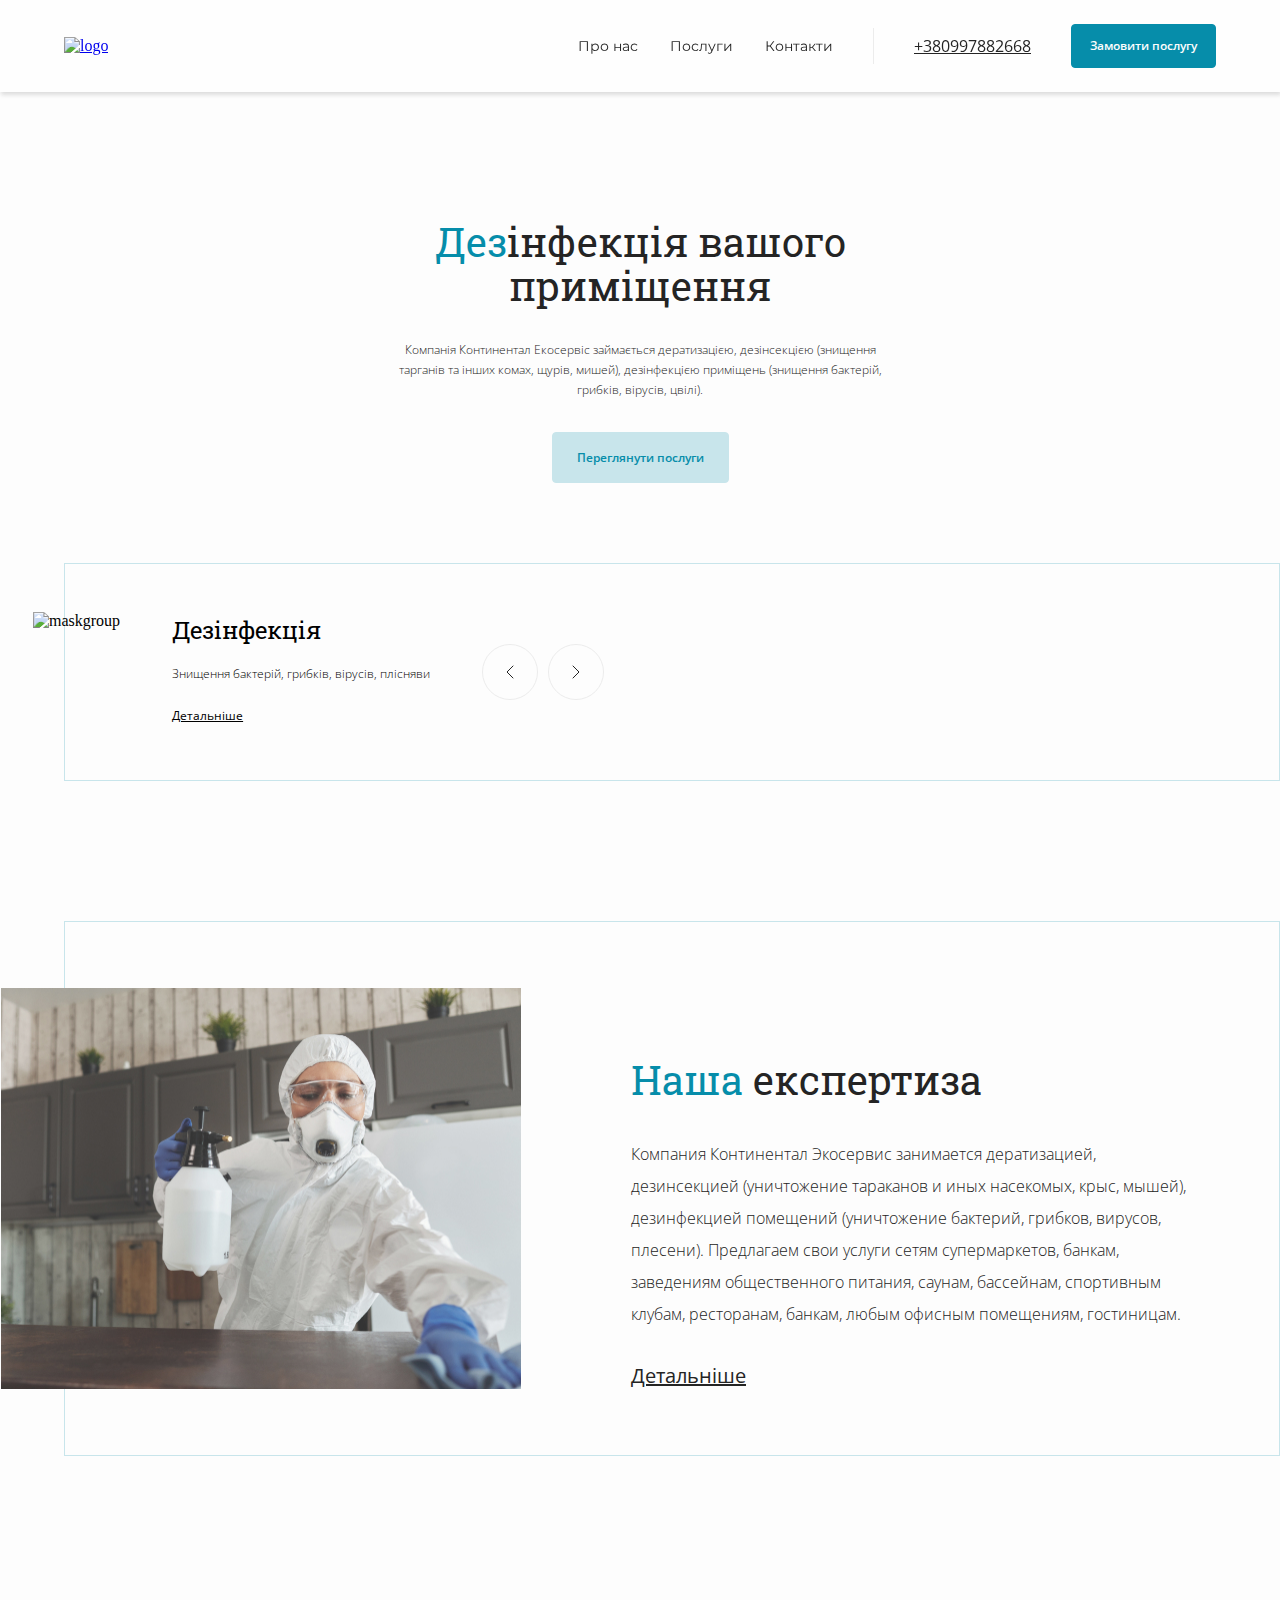
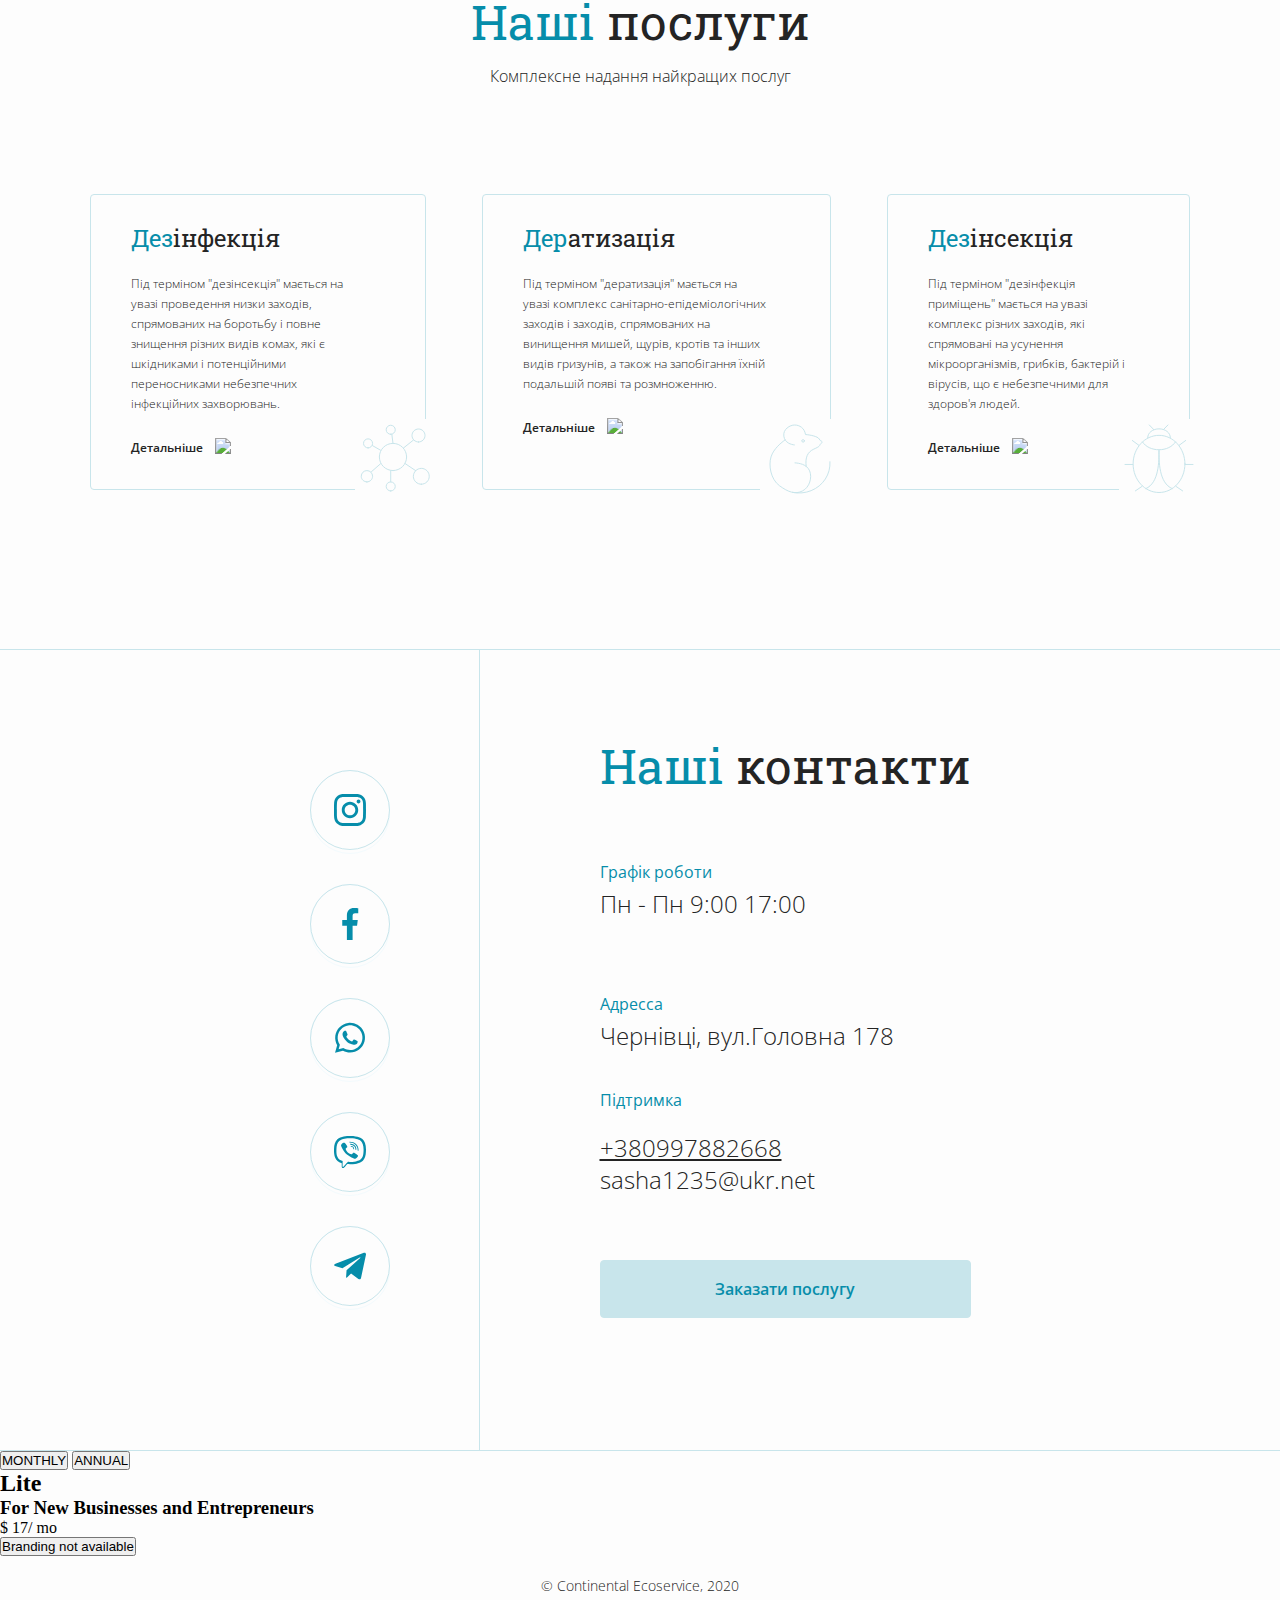
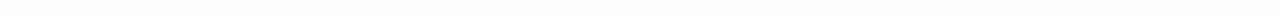
==== commit 55d4df09: "sitedone" ====
--- a/index.html
+++ b/index.html
@@ -5,8 +5,10 @@
   <meta charset="UTF-8">
   <meta http-equiv="X-UA-Compatible" content="IE=edge">
   <meta name="viewport" content="width=device-width, initial-scale=1.0">
+  <title>Continental Ecoservice</title>
   <link rel="stylesheet" href="./styles/style.css">
-  <title>Continental Ecoservice</title>
+  <link rel="stylesheet" href="./styles/main.css">
+  <link rel="stylesheet" href="./styles/order-service.css">
   <link rel="preconnect" href="https://fonts.googleapis.com">
   <link rel="preconnect" href="https://fonts.gstatic.com" crossorigin>
   <link
@@ -16,25 +18,29 @@
 
 <body>
   <header>
-    <img class="logo" src="./svg/logo.svg" alt="logo">
-    <div class="mobile-menu">
-      <button class="order order-btn">Звязатись</button>
-      <button class="burger">
-        <img src="./svg/burger.svg">
+    <div class="header-wrap">
+      <a class="logo" href="./index.html">
+        <img src="./svg/logo.svg" alt="logo">
+      </a>
+      <div class="mobile-menu">
+        <button id='contacts-btns' class="order order-btn">Звязатись</button>
+        <button class="burger">
+          <img src="./svg/burger.svg">
         </button>
-    </div>
-    <div class="headwrap mobile-full-menu">
-      <ul class="headmenu">
-        <li><a href="./Aboutus.html">Про нас</a></li>
-        <li><a href="./service.html">Послуги</a></li>
-        <li><a href="#contacts">Контакти</a></li>
-      </ul>
-      <a class="number" href="#">+380997882668</a>
-      <button class="order">Замовити послугу</button>
-      <button class="order2">Звязатись</button>
-      <button class="burger2">
-        <img src="./svg/x.svg">
-      </button>
+      </div>
+      <div class="headwrap mobile-full-menu">
+        <ul class="headmenu">
+          <li><a href="./Aboutus.html">Про нас</a></li>
+          <li><a href="./service.html">Послуги</a></li>
+          <li><a href="#contacts">Контакти</a></li>
+        </ul>
+        <a class="number" href="#">+380997882668</a>
+        <button id='order-service-btn' class="order">Замовити послугу</button>
+        <button id='contacts-headmenu' class="order2">Звязатись</button>
+        <button class="burger2">
+          <img src="./svg/x.svg">
+        </button>
+      </div>
     </div>
   </header>
   <main>
@@ -218,8 +224,7 @@
     <div class="thirdpage" id="contacts">
       <div class="thirdpagewrap">
         <div class="circles">
-          <a href="#">
-            <div class="socialmedia1">
+          <a class="socialmedia1" href="#">
               <svg width="80" height="80" viewBox="0 0 80 80" fill="none" xmlns="http://www.w3.org/2000/svg">
                 <circle cx="40" cy="40" r="39.5" stroke="#C8E5EB" />
                 <g clip-path="url(#clip0_234_6806)">
@@ -233,10 +238,8 @@
                   </clipPath>
                 </defs>
               </svg>
-            </div>
-          </a>
-          <a href="#">
-            <div class="socialmedia1">
+          </a>
+          <a class="socialmedia1" href="#">
               <svg width="80" height="80" viewBox="0 0 80 80" fill="none" xmlns="http://www.w3.org/2000/svg">
                 <circle cx="40" cy="40" r="39.5" stroke="#C8E5EB" />
                 <g clip-path="url(#clip0_234_6807)">
@@ -250,10 +253,8 @@
                   </clipPath>
                 </defs>
               </svg>
-            </div>
-          </a>
-          <a href="#">
-            <div class="socialmedia1">
+          </a>
+          <a class="socialmedia1" href="#">
               <svg width="80" height="80" viewBox="0 0 80 80" fill="none" xmlns="http://www.w3.org/2000/svg">
                 <circle cx="40" cy="40" r="39.5" stroke="#C8E5EB" />
                 <path class="g1"
@@ -263,10 +264,8 @@
                   d="M36.356 33.4541C36.0755 32.8323 35.7828 32.8202 35.5174 32.8095C35.299 32.7959 35.0503 32.7959 34.8031 32.7959C34.6142 32.8008 34.4283 32.8448 34.2573 32.9252C34.0864 33.0056 33.9339 33.1206 33.8097 33.263C33.4669 33.6361 32.5039 34.5369 32.5039 36.3705C32.5039 38.204 33.84 39.9754 34.0205 40.2241C34.201 40.4729 36.5987 44.3553 40.3902 45.8492C43.5386 47.0912 44.1816 46.844 44.8626 46.7819C45.5435 46.7197 47.0677 45.881 47.3771 45.0105C47.6865 44.14 47.6804 43.3938 47.5955 43.2391C47.5105 43.0844 47.2527 42.9904 46.8812 42.8039C46.5096 42.6173 44.676 41.7165 44.3348 41.5906C43.9936 41.4647 43.7449 41.404 43.4961 41.7771C43.2474 42.1502 42.5331 42.9904 42.3162 43.2376C42.0994 43.4848 41.881 43.5167 41.5079 43.3301C41.1348 43.1436 39.9352 42.7508 38.5111 41.4814C37.6966 40.7297 36.9975 39.862 36.4364 38.9062C36.2195 38.5347 36.4137 38.333 36.6002 38.1479C36.7867 37.9629 36.9733 37.7127 37.1598 37.4958C37.3132 37.3076 37.4383 37.0982 37.5314 36.874C37.581 36.7713 37.6041 36.658 37.5988 36.5441C37.5935 36.4302 37.5599 36.3195 37.5011 36.2219C37.4116 36.0338 36.6867 34.1912 36.356 33.4541Z"
                   fill="#068DAA" />
               </svg>
-            </div>
-          </a>
-          <a href="#">
-            <div class="socialmedia1">
+          </a>
+          <a class="socialmedia1" href="#">
               <svg width="80" height="80" viewBox="0 0 80 80" fill="none" xmlns="http://www.w3.org/2000/svg">
                 <circle cx="40" cy="40" r="39.5" stroke="#C8E5EB" />
                 <g clip-path="url(#clip0_234_6809)">
@@ -292,24 +291,21 @@
                   </clipPath>
                 </defs>
               </svg>
-            </div>
-          </a>
-          <a href="#">
-            <div class="socialmedia1">
-              <svg width="80" height="80" viewBox="0 0 80 80" fill="none" xmlns="http://www.w3.org/2000/svg">
-                <circle cx="40" cy="40" r="39.5" stroke="#C8E5EB" />
-                <g clip-path="url(#clip0_234_6810)">
-                  <path
-                    d="M36.5562 44.2412L36.0269 51.6865C36.7842 51.6865 37.1122 51.3612 37.5056 50.9705L41.0562 47.5772L48.4136 52.9652C49.7629 53.7172 50.7136 53.3212 51.0776 51.7239L55.9069 29.0946L55.9082 29.0932C56.3362 27.0986 55.1869 26.3186 53.8722 26.8079L25.4856 37.6759C23.5482 38.4279 23.5776 39.5079 25.1562 39.9972L32.4136 42.2545L49.2709 31.7066C50.0642 31.1812 50.7856 31.4719 50.1922 31.9972L36.5562 44.2412Z"
-                    fill="#068DAA" />
-                </g>
-                <defs>
-                  <clipPath id="clip0_234_6810">
-                    <rect width="32" height="32" fill="white" transform="translate(24 24)" />
-                  </clipPath>
-                </defs>
-              </svg>
-            </div>
+          </a>
+          <a class="socialmedia1" href="#">
+            <svg width="80" height="80" viewBox="0 0 80 80" fill="none" xmlns="http://www.w3.org/2000/svg">
+              <circle cx="40" cy="40" r="39.5" stroke="#C8E5EB" />
+              <g clip-path="url(#clip0_234_6810)">
+                <path
+                  d="M36.5562 44.2412L36.0269 51.6865C36.7842 51.6865 37.1122 51.3612 37.5056 50.9705L41.0562 47.5772L48.4136 52.9652C49.7629 53.7172 50.7136 53.3212 51.0776 51.7239L55.9069 29.0946L55.9082 29.0932C56.3362 27.0986 55.1869 26.3186 53.8722 26.8079L25.4856 37.6759C23.5482 38.4279 23.5776 39.5079 25.1562 39.9972L32.4136 42.2545L49.2709 31.7066C50.0642 31.1812 50.7856 31.4719 50.1922 31.9972L36.5562 44.2412Z"
+                  fill="#068DAA" />
+              </g>
+              <defs>
+                <clipPath id="clip0_234_6810">
+                  <rect width="32" height="32" fill="white" transform="translate(24 24)" />
+                </clipPath>
+              </defs>
+            </svg>
           </a>
         </div>
         <div class="ourcontacts">
@@ -335,30 +331,247 @@
         </div>
       </div>
     </div>
-    </div>
+
+    <div class='toggle-container'>
+      <button id='month'>MONTHLY</button>
+      <button id='annual'>ANNUAL</button>
+    </div>
+
+    <div id='lite-box' class='lite'>
+      <h2 class='title'>Lite</h2>
+      <h3 class='sub-title'>For New Businesses and Entrepreneurs</h3>
+
+      <div class='content'>
+        <span class='currency'>$</span>
+        <span class='money'>17</span>/
+        <span class='month'>mo</span>
+      </div>
+      
+      <button class='btn-action'>Branding not available</button>
+    </div>
+
     <footer>
       <h1 class="hfoot">
         © Continental Ecoservice, 2020
       </h1>
     </footer>
-    </div>
-    </div>
-    </div>
+    <div id='order-service-container' class="order-service-container">
+      <div class="widthcontainer">
+        <div class='center-block'>
+          <button id='order-service-btn-close' class="closebutton">
+            <img src="./svg/x.svg">
+          </button>
+          <h2 class='title'>Виберіть послугу та опешіть проблему</h2>
+          <form>
+            <div class='checkobox-container'>
+              <div class="checkbox-wrap">
+                <input type="checkbox" id="disinfection" name="disinfection" class="input-checkbox">
+                <label for="disinfection">
+                  Дезинфекция
+                </label>
+                <div class="icon-container">
+                  <img src="./svg/virus1.svg" class='icon' alt="icon">
+                </div>
+              </div>
+              <div class="checkbox-wrap">
+                <input type="checkbox" id="deratization" name="deratization" class="input-checkbox">
+                <label for="deratization">
+                  Дератизація
+                </label>
+                <div class="icon-container">
+                  <img src="./svg/rat.svg" class='icon' alt="icon">
+                </div>
+              </div>
+              <div class="checkbox-wrap">
+                <input type="checkbox" id="disinsection" name="disinsection" class="input-checkbox">
+                <label for="disinsection">
+                  Дезінсекція
+                </label>
+                <div class="icon-container">
+                  <img src="./svg/insect.svg" class='icon' alt="icon">
+                </div>
+              </div>
+              <div class="checkbox-wrap">
+                <input type="checkbox" id="anouther" name="anouther" class="input-checkbox">
+                <label for="anouther">
+                  Інші послуги
+                </label>
+              </div>
+            </div>
+            <div class="infobox-container">
+              <div class="infobox-wrap">
+                <input placeholder=' ' minlength='12' pattern=".+@globex\.com" size="30" type="name" autocomplete="off"
+                  id="name" name="name" class="input-infobox">
+                <label class="infobox-label" for="name">
+                  Імя
+                </label>
+              </div>
+              <div class="infobox-wrap">
+                <input placeholder=' ' type="text" id="fam" name="fam" class="input-infobox">
+                <label class="infobox-label" for="fam">
+                  Фамілія
+                </label>
+              </div>
+              <div class="infobox-wrap">
+                <input placeholder=' ' type="email" autocomplete="off" id="mail" name="mail" class="input-infobox">
+                <label class="infobox-label" for="mail">
+                  Email
+                </label>
+              </div>
+            </div>
+            <div class="infobox-container">
+              <div class="infobox-wrap">
+                <input placeholder=' ' type="text" id="number" name="number" class="input-infobox">
+                <label class="infobox-label" for="number">
+                  Номер
+                </label>
+              </div>
+              <div class="infobox-wrap">
+                <input placeholder=' ' type="text" id="housetype" name="housetype" class="input-infobox">
+                <label class="infobox-label" for="housetype">
+                  Тип преміщення
+                </label>
+              </div>
+              <div class="infobox-wrap">
+                <input placeholder=' ' min="0" type="number" id="housesize" name="housesize" class="input-infobox">
+                <label class="infobox-label" for="housesize">
+                  Площа приміщення в м²
+                </label>
+              </div>
+            </div>
+            <div class="discriptio-wrap">
+              <textarea placeholder=' ' name="discription" cols="0" rows="4"></textarea>
+              <label class="infobox-label">Опис проблеми</label>
+            </div>
+            <button class="submit">Відправити заявку</button>
+          </form>
+        </div>
+      </div>
+    </div>
+    <div id='contacts-container' class="contactmobile-container">
+      <div id="contacts-remove" class="contacts-background">
+      </div>
+      <div class="contactsinside-wrap">
+        <div class="contact-wrap">
+          <div class="closepage-svg">
+            <svg width="34" height="7" viewBox="0 0 34 7" fill="none" xmlns="http://www.w3.org/2000/svg">
+              <path
+                d="M31.2891 0.0945119C32.3217 -0.188621 33.4768 0.185865 33.8691 0.93095C34.2615 1.67603 33.7425 2.50957 32.71 2.7927L17.71 6.90588C17.2523 7.03137 16.7468 7.03137 16.2891 6.90588L1.28913 2.7927C0.256594 2.50957 -0.262366 1.67603 0.129997 0.93095C0.522361 0.185865 1.67747 -0.188621 2.71 0.0945119L16.9996 4.01288L31.2891 0.0945119Z"
+                fill="#C8E5EB" />
+            </svg>
+          </div>
+          <div class="contactsbutton-wrap">
+            <ul>
+              <li class="contacts">
+                <a class="btn-contacts" href="tel:+380997882668">
+                  <svg width="16" height="16" viewBox="0 0 16 16" fill="none" xmlns="http://www.w3.org/2000/svg">
+                    <g clip-path="url(#clip0_1363_4568)">
+                      <path
+                        d="M14.6669 11.28V13.28C14.6677 13.4657 14.6297 13.6494 14.5553 13.8195C14.4809 13.9897 14.3718 14.1424 14.235 14.2679C14.0982 14.3934 13.9367 14.489 13.7608 14.5485C13.5849 14.6079 13.3985 14.63 13.2136 14.6133C11.1622 14.3904 9.19161 13.6894 7.46028 12.5667C5.8495 11.5431 4.48384 10.1774 3.46028 8.56665C2.3336 6.82745 1.63244 4.84731 1.41361 2.78665C1.39695 2.60229 1.41886 2.41649 1.47795 2.24107C1.53703 2.06564 1.63199 1.90444 1.75679 1.76773C1.88159 1.63102 2.03348 1.52179 2.20281 1.447C2.37213 1.37221 2.55517 1.33349 2.74028 1.33332H4.74028C5.06382 1.33013 5.37748 1.4447 5.62279 1.65567C5.8681 1.86664 6.02833 2.15961 6.07361 2.47998C6.15803 3.12003 6.31458 3.74847 6.54028 4.35332C6.62998 4.59193 6.64939 4.85126 6.59622 5.10057C6.54305 5.34988 6.41952 5.57872 6.24028 5.75998L5.39361 6.60665C6.34265 8.27568 7.72458 9.65761 9.39361 10.6067L10.2403 9.75998C10.4215 9.58074 10.6504 9.45722 10.8997 9.40405C11.149 9.35088 11.4083 9.37029 11.6469 9.45998C12.2518 9.68568 12.8802 9.84224 13.5203 9.92665C13.8441 9.97234 14.1399 10.1355 14.3513 10.385C14.5627 10.6345 14.6751 10.953 14.6669 11.28Z"
+                        stroke="#068DAA" stroke-width="1.3" stroke-linecap="round" stroke-linejoin="round" />
+                    </g>
+                    <defs>
+                      <clipPath id="clip0_1363_4568">
+                        <rect width="16" height="16" fill="white" />
+                      </clipPath>
+                    </defs>
+                  </svg>
+                  +380997882668
+                </a>
+              </li>
+              <li class="contacts">
+                <a class="btn-contacts" href="#" target='_blank'>
+                  <svg width="17" height="16" viewBox="0 0 17 16" fill="none" xmlns="http://www.w3.org/2000/svg">
+                    <g clip-path="url(#clip0_1363_4593)">
+                      <path
+                        d="M14.6949 1.56181C14.2747 1.19447 12.581 0.027599 8.80634 0.0131932C8.80634 0.0131932 4.3557 -0.241309 2.18608 1.64585C0.978488 2.7911 0.555703 4.46698 0.510133 6.54381C0.464564 8.62064 0.406336 12.5174 4.36583 13.5714H4.36836L4.36583 15.1825C4.36583 15.1825 4.34051 15.8355 4.79368 15.9676C5.34051 16.1284 5.66203 15.6338 6.18608 15.0984C6.47216 14.8055 6.86963 14.3733 7.16836 14.0444C9.87469 14.2605 11.9582 13.7659 12.1937 13.6939C12.7405 13.5258 15.8342 13.1488 16.3354 9.25689C16.857 5.24489 16.0848 2.70707 14.6949 1.56181ZM15.1532 8.97118C14.7279 12.2221 12.219 12.4262 11.7557 12.5678C11.5582 12.6278 9.73039 13.06 7.43165 12.916C7.43165 12.916 5.71773 14.8775 5.18355 15.3865C5.10001 15.4658 5.00127 15.4994 4.93545 15.4826C4.84431 15.461 4.81899 15.3577 4.81899 15.2065C4.82153 14.9904 4.83418 12.5294 4.83418 12.5294C4.83165 12.5294 4.83418 12.5294 4.83418 12.5294C1.48482 11.6458 1.68229 8.33252 1.72026 6.59663C1.75823 4.86073 2.10254 3.43936 3.12279 2.48378C4.95823 0.906351 8.73798 1.14405 8.73798 1.14405C11.9304 1.15605 13.4595 2.06842 13.8139 2.37334C14.9911 3.32892 15.5911 5.61704 15.1532 8.97118Z"
+                        fill="#068DAA" />
+                      <path
+                        d="M10.3609 6.65539C10.247 6.65539 10.1533 6.57136 10.1482 6.46331C10.1128 5.77664 9.771 5.4381 9.0748 5.40449C8.95835 5.39969 8.86721 5.30365 8.87227 5.1908C8.87733 5.08036 8.9786 4.99392 9.09759 4.99873C10.0166 5.04434 10.528 5.54374 10.5761 6.4417C10.5811 6.55215 10.49 6.64819 10.3735 6.65299C10.3659 6.65539 10.3634 6.65539 10.3609 6.65539Z"
+                        fill="#068DAA" />
+                      <path
+                        d="M11.4546 7.00359C11.4521 7.00359 11.4521 7.00359 11.4496 7.00359C11.3306 7.00119 11.2394 6.90755 11.242 6.79711C11.2572 6.10563 11.0496 5.54621 10.604 5.08522C10.161 4.62664 9.55084 4.37454 8.74577 4.31932C8.62932 4.31212 8.54071 4.21368 8.54831 4.10323C8.5559 3.99279 8.6597 3.90876 8.77615 3.91596C9.68501 3.97838 10.4065 4.2809 10.9205 4.81151C11.4344 5.34453 11.6875 6.01679 11.6698 6.80671C11.6648 6.91475 11.5711 7.00359 11.4546 7.00359Z"
+                        fill="#068DAA" />
+                      <path
+                        d="M12.576 7.41908C12.4595 7.41908 12.3633 7.33025 12.3633 7.2174C12.3532 5.99531 11.9684 5.02533 11.2139 4.32905C10.4595 3.63277 9.50761 3.27503 8.38356 3.26782C8.26457 3.26782 8.1709 3.17659 8.1709 3.06374C8.1709 2.9533 8.2671 2.86206 8.38356 2.86206C8.38356 2.86206 8.38356 2.86206 8.38609 2.86206C9.62406 2.86926 10.6772 3.26542 11.5127 4.03853C12.3506 4.81164 12.7785 5.88007 12.7912 7.215C12.7912 7.32785 12.6949 7.41908 12.576 7.41908Z"
+                        fill="#068DAA" />
+                      <path
+                        d="M9.12765 9.16438C9.12765 9.16438 9.42892 9.18839 9.58841 8.99871L9.90233 8.62417C10.0542 8.43689 10.4213 8.31924 10.7808 8.50892C11.0492 8.65538 11.3099 8.81144 11.5631 8.98191C11.8011 9.14757 12.2897 9.53413 12.2897 9.53413C12.5226 9.7214 12.5758 9.99271 12.4163 10.2808C12.4163 10.2832 12.4163 10.2856 12.4163 10.2856C12.2416 10.5713 12.0213 10.8306 11.7606 11.0515C11.758 11.0539 11.758 11.0539 11.7555 11.0563C11.5302 11.2364 11.3074 11.3373 11.0897 11.3613C11.0568 11.3661 11.0239 11.3685 10.9935 11.3661C10.8973 11.3661 10.8011 11.3541 10.7099 11.3252L10.7023 11.3156C10.3656 11.2268 9.80613 11.0011 8.87195 10.5137C8.33271 10.2352 7.81879 9.91348 7.33525 9.55094C7.09221 9.37086 6.86183 9.17639 6.64411 8.9699L6.62132 8.9483L6.59854 8.92669L6.57575 8.90508C6.56816 8.89787 6.56056 8.89067 6.55297 8.88347C6.33525 8.67699 6.13018 8.4561 5.94031 8.22801C5.55803 7.76942 5.21879 7.28203 4.92512 6.77062C4.41119 5.88467 4.17322 5.35406 4.07955 5.03473L4.06942 5.02753C4.03904 4.94109 4.02638 4.84985 4.02638 4.75862C4.02385 4.72741 4.02638 4.69619 4.03145 4.66738C4.0593 4.4609 4.16562 4.24961 4.35297 4.03593C4.3555 4.03353 4.3555 4.03353 4.35803 4.03113C4.59094 3.78383 4.86183 3.57494 5.16562 3.40928C5.16816 3.40928 5.17069 3.40688 5.17069 3.40688C5.47449 3.25802 5.76309 3.30844 5.95803 3.52692C5.96056 3.52933 6.36562 3.99031 6.54031 4.216C6.72006 4.4561 6.88714 4.7034 7.03904 4.9579C7.23904 5.29883 7.11499 5.64697 6.91752 5.79103L6.52259 6.08875C6.32259 6.24241 6.3479 6.52572 6.3479 6.52572C6.3479 6.52572 6.93271 8.63377 9.12765 9.16438Z"
+                        fill="#068DAA" />
+                    </g>
+                    <defs>
+                      <clipPath id="clip0_1363_4593">
+                        <rect width="16" height="16" fill="white" transform="translate(0.5)" />
+                      </clipPath>
+                    </defs>
+                  </svg>
+                  Viber
+                </a>
+              </li>
+              <li class="contacts">
+                <a class="btn-contacts" href="#">
+                    <svg width="16" height="16" viewBox="0 0 16 16" fill="none" xmlns="http://www.w3.org/2000/svg">
+                      <g clip-path="url(#clip0_1363_4434)">
+                        <path
+                          d="M0.521484 15.4329L1.5831 11.5702C0.76348 10.1479 0.436092 8.49485 0.651707 6.8675C0.867322 5.24015 1.61389 3.72943 2.77562 2.56963C3.93735 1.40984 5.44932 0.665787 7.07703 0.452885C8.70473 0.239983 10.3572 0.570127 11.7781 1.39211C13.1991 2.2141 14.3091 3.48199 14.936 4.99913C15.5629 6.51628 15.6717 8.19789 15.2455 9.78316C14.8192 11.3684 13.8818 12.7688 12.5786 13.767C11.2754 14.7652 9.67926 15.3054 8.03769 15.304C6.7923 15.3035 5.56693 14.9906 4.47371 14.3941L0.521484 15.4329ZM4.65722 13.0473L4.88471 13.1816C5.83943 13.7465 6.92833 14.0448 8.03769 14.0453C9.41148 14.0451 10.7463 13.5884 11.8323 12.747C12.9182 11.9056 13.6938 10.7272 14.0371 9.39701C14.3804 8.06681 14.272 6.66023 13.7288 5.39838C13.1856 4.13653 12.2386 3.09095 11.0364 2.42599C9.83428 1.76103 8.44525 1.51439 7.08768 1.72485C5.7301 1.9353 4.48094 2.59091 3.53656 3.58863C2.59217 4.58635 2.0061 5.8696 1.87047 7.23668C1.73484 8.60376 2.05733 9.97716 2.78727 11.141L2.93892 11.3753L2.31257 13.6623L4.65722 13.0473Z"
+                          fill="#068DAA" />
+                        <path fill-rule="evenodd" clip-rule="evenodd"
+                          d="M6.17802 4.72729C6.03773 4.41639 5.89138 4.41033 5.75868 4.40502C5.64949 4.39819 5.52513 4.39819 5.40153 4.39819C5.30708 4.40062 5.21417 4.42264 5.12867 4.46284C5.04318 4.50304 4.96696 4.56056 4.90484 4.63175C4.73347 4.81829 4.25195 5.26871 4.25195 6.18549C4.25195 7.10227 4.92001 7.98795 5.01025 8.11231C5.10048 8.23667 6.29935 10.1779 8.19508 10.9248C9.7693 11.5459 10.0908 11.4223 10.4313 11.3912C10.7718 11.3601 11.5338 10.9407 11.6885 10.5055C11.8432 10.0702 11.8402 9.69715 11.7977 9.6198C11.7553 9.54246 11.6264 9.49544 11.4406 9.40217C11.2548 9.3089 10.338 8.85847 10.1674 8.79554C9.99679 8.7326 9.87243 8.70227 9.74806 8.88881C9.6237 9.07535 9.26655 9.49544 9.15811 9.61904C9.04968 9.74264 8.94048 9.75857 8.75394 9.6653C8.5674 9.57203 7.96759 9.37563 7.25555 8.74094C6.84831 8.36512 6.49876 7.93125 6.21821 7.45336C6.10977 7.26758 6.20683 7.16672 6.3001 7.07421C6.39337 6.9817 6.48664 6.85658 6.57991 6.74814C6.65658 6.65406 6.71917 6.54933 6.7657 6.43724C6.79048 6.38592 6.80207 6.32922 6.79942 6.27229C6.79677 6.21536 6.77997 6.15998 6.75053 6.11118C6.70579 6.01715 6.34333 5.09582 6.17802 4.72729Z"
+                          fill="#068DAA" />
+                      </g>
+                      <defs>
+                        <clipPath id="clip0_1363_4434">
+                          <rect width="16" height="16" fill="white" />
+                        </clipPath>
+                      </defs>
+                    </svg>
+                    WhatsApp
+                </a>
+              </li>
+              <li class="contacts">
+                <a class="btn-contacts" href="#">
+                    <svg width="16" height="16" viewBox="0 0 16 16" fill="none" xmlns="http://www.w3.org/2000/svg">
+                      <g clip-path="url(#clip0_1363_4607)">
+                        <path
+                          d="M8 0C3.582 0 0 3.316 0 7.407C0 9.738 1.163 11.817 2.981 13.175V16L5.705 14.505C6.432 14.706 7.202 14.815 8 14.815C12.418 14.815 16 11.499 16 7.408C16 3.317 12.418 0 8 0ZM8.795 9.975L6.758 7.802L2.783 9.975L7.156 5.333L9.243 7.506L13.168 5.333L8.795 9.975Z"
+                          fill="#068DAA" />
+                      </g>
+                      <defs>
+                        <clipPath id="clip0_1363_4607">
+                          <rect width="16" height="16" fill="white" />
+                        </clipPath>
+                      </defs>
+                    </svg>
+                    Messanger
+                </a>
+              </li>
+              <li class="contacts">
+                <a class="btn-contacts" href="#">
+                    <svg width="17" height="16" viewBox="0 0 17 16" fill="none" xmlns="http://www.w3.org/2000/svg">
+                      <g clip-path="url(#clip0_1363_4619)">
+                        <path
+                          d="M6.77812 10.1206L6.51345 13.8433C6.89212 13.8433 7.05612 13.6806 7.25278 13.4853L9.02812 11.7886L12.7068 14.4826C13.3815 14.8586 13.8568 14.6606 14.0388 13.8619L16.4535 2.54728L16.4541 2.54661C16.6681 1.54928 16.0935 1.15928 15.4361 1.40394L1.24279 6.83794C0.274119 7.21394 0.288785 7.75394 1.07812 7.99861L4.70678 9.12727L13.1355 3.85328C13.5321 3.59061 13.8928 3.73594 13.5961 3.99861L6.77812 10.1206Z"
+                          fill="#068DAA" />
+                      </g>
+                      <defs>
+                        <clipPath id="clip0_1363_4619">
+                          <rect width="16" height="16" fill="white" transform="translate(0.5)" />
+                        </clipPath>
+                      </defs>
+                    </svg>
+                    Telegram
+                </a>
+              </li>
+            </ul>
+            <button id='orderservice-contacts' class="order-button">
+              Замовити послугу
+            </button>
+          </div>
+        </div>
+      </div>
     </div>
   </main>
-  <script> 
-    const menu = document.querySelector('.mobile-full-menu'); 
-    const burger = document.querySelector('.burger'); 
-    const burger2 = document.querySelector('.burger2'); 
- 
-    burger.addEventListener('click', () => { 
-      menu.style = 'display: flex'; 
-    }); 
-    burger2.addEventListener('click', () => { 
-      menu.style = 'display: none'; 
-    }); 
- 
-  </script>
+  <script src='./js/main.js'></script>
 </body>
 
 </html>--- a/styles/style.css
+++ b/styles/style.css
@@ -1,546 +1,1346 @@
-
-:root{
-    --font-Montserrat: 'Montserrat' , sans-serif;
-    --font-OpenSans: 'Open Sans' , sans-serif;
-    --font-RobotoSlab: 'Roboto Slab' , sans-serif;
-    --text-color24: #242424;
-    --text-color: #FDFDFD;
-    --button-color:#068DAA;
-    --secondblue-color:#C8E5EB;
-    --circle-color:#ECECEC;
-}
-
-*{
-    box-sizing:border-box;
-    margin:0px;
-    padding:0px;
-}
-
-body{
-    background-image: url(../svg/icon.svg);
-    background-repeat: no-repeat;
-    background-color:var(--text-color);
-    z-index:7;
-}
-img{
-        display:block;
-        max-width:100%;
-}
-header{
-    position:sticky;
-    padding-block:20px;
-    top:0;
-    display:flex;
-    justify-content: space-between;
-    align-items: center;
-    margin:24px auto 0;
-    max-width:1920px;
-    padding-inline: 64px;
-    z-index:4;
-}
-footer{
-    display:flex;
-    align-items: center;
-    max-width:1920px;
-    justify-content: center;
-    padding-block:20px;
-}
-footer h1 {
-
-    font-family:var(--font-OpenSans);
-    font-weight: 300;
-    font-size: 14px;
-    line-height: 20px;
-    color:var(--text-color24);
-}
-main{
-        margin-top:74px;
-}
-.headwrap{
-    display:flex;
-    gap: 0 40px;
-    align-items:center;
-}
-.headmenu{
-    display:flex;
-    justify-content: flex-end;
-    align-items: center;
-    list-style-type:none;
-    gap:32px;
-}
-.headmenu li{
-    display: inline-block;
-}
-.headmenu li a{
-    text-decoration: none;
-    display: flex;
-    align-items: center;
-    font-style: normal;
-    font-weight: 400;
-    font-size: 14px;
-    line-height: 25px;
-    font-family:var(--font-Montserrat);
-    color:var(--text-color24);
-}
-.number{
-    display:flex;
-    align-items:center;
-    font-family:var(--font-OpenSans);
-    font-weight: 400;
-    font-size: 16px;
-    line-height: 22px;
-    color:var(--text-color24);
-    padding-left:40px;
-    border-left:1px solid #ECECEC;
-    height:36px;
-}
-.order{
-    background-color: var(--button-color);
-    border: 1px solid #068DAA;
-    border-radius: 4px;
-    font-family:var(--font-OpenSans);
-    color:var(--text-color);
-    font-style: normal;
-    font-weight: 600;
-    font-size: 12px;
-    line-height: 12px;
-    width: 145px;
-    height: 44px;
-    transition: all 0.3s ease-in;
-}
-.order:hover{
-    background-color:transparent;
-    border: 1px solid #068DAA;
-    border-radius: 4px;
-    font-family:var(--font-OpenSans);
-    color:var(--button-color);
-    font-style: normal;
-    font-weight: 600;
-    font-size: 12px;
-    line-height: 12px;
-    width: 145px;
-    height: 44px;
-}
-.underhead{
-    display:flex;
-    max-width: 1920px;
-    padding-inline: 64px;
-    align-items: center;
-    flex-direction: row;
-    justify-content: space-between;
-    gap:32px;
-    margin-inline:auto;
-    margin-bottom: 90px;
-}
-.mainwrap{
-    flex-grow:1;
-}
-.maininfo{
-    display:flex;
-    flex-direction: column;
-    align-items:flex-start;
-    max-width:672px;
-    gap:32px;
-    margin:40px auto 178px;
-    margin-left:auto;
-    margin-bottom:174px;
-}
-.dez{
-    font-family:var(--font-RobotoSlab);
-    font-weight:400;
-    font-size:64px;
-    line-height:64px;
-    color:var(--button-color);
-}  
-.textmaininfo{
-    font-family:var(--font-RobotoSlab);
-    font-weight:400;
-    font-size:64px;
-    line-height:64px;
-    color:var(--text-color24);
-}
-.textmaininfounder{
-    font-family:var(--font-OpenSans);
-    font-weight: 300;
-    font-style: normal;
-    font-size:16px;
-    line-height: 28px;
-    color:var(--text-color24);
-}
-.maininfoservices{
-    padding: 16px 24px;
-    background-color:var(--secondblue-color);
-    border: 1px solid #C8E5EB;
-    border-radius: 4px;
-    color:var(--button-color);
-    font-family:var(--font-OpenSans);
-    font-weight:600;
-    font-size:12px;
-    transition: all 0.3s ease-in;
-}
-.maininfoservices:hover{
-    background-color:transparent;
-    padding: 16px 24px;
-    border: 1px solid var(--button-color);
-    border-radius: 4px;
-    color:var(--button-color);
-    font-family:var(--font-OpenSans);
-    font-weight:600;
-    font-size:12px;
-}
-.imgmask{
-    display:flex;
-    align-items:center;
-    max-width:1920px;
-    border:1px solid #C8E5EB;
-    padding-block:48px;
-    margin-left:80px;
-}
-.logo {
-    display:block;
-    max-width:100%;
-}
-.leftimg {
-    margin-left:-80px;
-}
-.textunder{
-    display:flex;
-    flex-direction:column;
-    justify-content:flex-end;
-    align-items:flex-start;
-    gap:24px;
-    margin-left:64px;
-}
-.dezunder{
-    font-family:var(--font-RobotoSlab);
-    font-weight: 400;
-    font-size:40px;
-    line-height:24px;
-}
-.destroymicrob{
-    font-family:var(--font-OpenSans);
-    font-weight:300;
-    font-size:16px;
-    line-height:16px;
-    margin-right:150px;
-}
-.more{
-    font-family:var(--font-OpenSans);
-    font-style:normal;
-    font-weight:400;
-    font-size:20px;
-    line-height:20px;
-    text-decoration-line: underline;
-}
-.vector{
-    display:flex;
-    gap:10px;
-    flex-shrink:0;
-
-}
-.vector .arrow_icon:hover rect{
-    stroke:var(--button-color);
-    transition: transform 0.3s ease-in;
-}
-.secondpage{
-    max-width: 1920px;
-    padding-inline: 64px;
-    margin:0px;
-    padding:0px;
-    margin-bottom:159px;
-}
-.secondpageblock{
-    display: flex;
-    max-width: 1920px;
-    padding-inline: 64px;
-    justify-content: center;
-    gap: 56px;
-}
-.p2textup{
-    display:flex;
-    align-items:center;
-    flex-direction: column;
-    gap: 12px;
-    margin-bottom: 102px;
-}
-.p2ourservices{
-    font-family:var(--font-RobotoSlab);
-    font-weight:400;
-    font-size:48px;
-    line-height: 52px;
-    color:var(--text-color24);
-}
-.p2ourservices b {
-    font-family:var(--font-RobotoSlab);
-    font-weight:400;
-    font-size:48px;
-    line-height: 52px;
-    color:var(--button-color);
-}
-.p2ourservicesunder{
-    font-family:var(--font-OpenSans);
-    font-weight:300;
-    font-size:16px;
-    line-height:32px;
-    color:var(--text-color24);
-}
-.ourservicesblocks{
-    position:relative;
-    display: flex;
-    align-items: flex-start;
-    justify-content:center;
-    flex-direction: column;
-    border: 1px solid var(--secondblue-color);
-    border-radius: 4px;
-    padding-left:40px;
-    padding-right:63px;
-    padding-block:31px;
-    gap:24px;
-    max-width:320px;
-    max-height:328px;
-    z-index:3;
-}
-.ourservicesblocks::before{
-        bottom: 0;
-        content: "";
-        left: 0;
-        position: absolute;
-        right: 0;
-        top: 0;
-        transition: all .3s ease-in;
-        border-radius: 4px;
-        height: 100%;
-        transform: translate(0);
-        width: 100%;
-        z-index: -1;
-}
-.ourservicesblocks:hover .imgwrap {
-    background-color: #F3FBFD;
-    transform: translate(-30px,-30px);
-}
-.ourservicesblocks:hover path{
-    stroke:#068DAA;
-}
-.ourservicesblocks:hover .moreinblock{
-    color:#068DAA;
-}
-.ourservicesblocks:hover{
-    border-color: #068DAA;
-    z-index:5;
-}
-.ourservicesblocks:hover::before{
-    opacity:0.7;
-    background-color: #F3FBFD;
-    transform: translate(-20px,-20px);
-}
-.imgwrap{
-    position:absolute;
-    display:flex;
-    align-items:center;
-    bottom:-10px;
-    right:-10px;
-    width:80px;
-    background-color:#FDFDFD;
-    transition: transform .3s ease-in;
-}
-.highertextinblock{
-    font-family:var(--font-RobotoSlab);
-    font-weight:400;
-    font-size: 24px;
-    line-height: 24px;
-    color:var(--text-color24);
-}
-.highertextinblock b {
-    font-family:var(--font-RobotoSlab);
-    font-weight:400;
-    font-size: 24px;
-    line-height: 24px;
-    color:var(--button-color);
-}
-.middletextinblock{
-    font-family:var(--font-OpenSans);
-    font-weight:300;
-    font-size:12px;
-    line-height:20px;
-    color:var(--text-color24);
-}
-.moreinblock{
-    display:flex;
-    gap:12px;
-    font-family:var(--font-OpenSans);
-    font-weight:600;
-    font-size: 12px;
-    line-height: 20px;
-    color:var(--text-color24);
-}
-.thirdpage{
-    position:relative;
-    border-top:1px solid var(--secondblue-color);
-    border-bottom: 1px solid var(--secondblue-color);
-}
-.thirdpagewrap{
-    display: flex;
-    justify-content: center;
-    margin: auto;
-}
-.circles{
-    position:relative;
-    display:flex;
-    flex-direction: column;
-    border-right:1px solid var(--secondblue-color);
-    gap:30px;
-    padding: 120px 89px 140px 0px;
-}
-.socialmedia1{
-    position:relative;
-}
-.socialmedia1::before{
-    position:absolute;
-    content:"";
-    top:0;
-    bottom:0;
-    left:0;
-    right:0;
-    transition: all 0.3s ease-in;
-    transform: translate(0);
-    border:1px solid #F3FBFD;
-    border-radius: 70px;
-    z-index:-1;
-}
-.socialmedia1:hover::before{
-    opacity:1;
-    background-color: #F3FBFD;
-    transform: translate(-10px,-10px);
-}
-.socialmedia1:hover circle{
-    stroke:#068DAA;
-    transition: all 0.3s ease-in;
-}
-.socialmedia1:hover g{
-    transform: translate(-10px,-10px);
-    transition: all 0.3s ease-in;
-}
-.socialmedia1:hover .g1{
-    transform: translate(-10px,-10px);
-    transition: all 0.3s ease-in;
-}
-.ourcontacts{
-    display: flex;
-    flex-direction: column;
-    padding: 90px 0px 89px 120px;
-}
-.orderbutunder{
-    font-family:var(--font-OpenSans);
-    font-weight:600;
-    font-size: 16px;
-    line-height: 16px;
-    color:var(--button-color);
-    padding: 20px 24px;
-    gap: 10px;
-    background-color:var(--secondblue-color);
-    border:1px solid var(--secondblue-color);
-    border-radius:4px;
-    transition: all 0.3s ease-in;
-}
-.orderbutunder:hover{
-    font-family:var(--font-OpenSans);
-    font-weight:600;
-    font-size: 16px;
-    line-height: 16px;
-    color:var(--button-color);
-    padding: 20px 24px;
-    gap: 10px;
-    background-color:transparent;
-    border:1px solid var(--button-color);
-    border-radius:4px;
-}
-.txtour{
-    font-family:var(--font-RobotoSlab);
-    font-weight: 400;
-    font-size: 48px;
-    line-height: 52px;
-    color:var(--text-color24);
-    margin-bottom:64px;
-}
-.txtour b{
-    font-family:var(--font-RobotoSlab);
-    font-weight: 400;
-    font-size: 48px;
-    line-height: 52px;
-    color:var(--button-color);
-}
-.txtschedl{
-    font-family:var(--font-OpenSans);
-    font-weight: 400;
-    font-size: 16px;
-    line-height: 32px;
-    color:var(--button-color);
-}
-.txtdays{
-    font-family:var(--font-OpenSans);
-    font-weight:300;
-    font-size: 24px;
-    line-height: 32px;
-    color:var(--text-color24);
-}
-.txtadrs{
-    font-family:var(--font-OpenSans);
-    font-weight:400;
-    font-size: 16px;
-    line-height: 32px;
-    color:var(--button-color);
-}
-.txtcity{
-    font-family:var(--font-OpenSans);
-    font-weight:300;
-    font-size: 24px;
-    line-height: 32px;
-    color:var(--text-color24);
-}
-.txtsupp{
-    font-family:var(--font-OpenSans);
-    font-weight:400;
-    font-size: 16px;
-    line-height: 32px;
-    color:var(--button-color);
-}
-.txtnum{
-    font-family:var(--font-OpenSans);
-    font-weight:300;
-    font-size: 24px;
-    line-height: 32px;
-    color:var(--text-color24);
-}
-.txtemail{
-    font-family:var(--font-OpenSans);
-    font-weight:300;
-    font-size: 24px;
-    line-height: 32px;
-    color:var(--text-color24);
-}
-.schedule{
-    gap:4px;
-    margin-bottom:68px;
-}
-.adress{
-    gap:4px;
-    margin-bottom:32px;
-}
-.support{
-    margin-bottom:16px;
-}
-.numemail{
-    gap:4px;
-    margin-bottom:64px;
-}
-@media (max-width: 1280px) {
-    .img{
-        display:none;
-    }
-}
-@media(max-width: 1080px) {
-    header
-    .underhead{
-        padding-inline:24px;
-    }
+
+main {
+  margin-top: 74px;
+}
+header {
+  position: sticky;
+  top: 0;
+  z-index: 4;
+}
+
+header .header-wrap {
+  padding-block: 24px;
+  display: flex;
+  background-color: rgba(255, 255, 255, 0.6);
+  justify-content: space-between;
+  align-items: center;
+  margin-inline: auto;
+  max-width: 1920px;
+  padding-inline: 64px;
+  margin-bottom: 128px;
+}
+header::after {
+  position:absolute;
+  content: '';
+  top: 0;
+  left: 0;
+  right: 0;
+  bottom: 0;
+  box-shadow: 1px 3px 4px 0px #ddd;
+  z-index:7;
+}
+
+footer {
+  display: flex;
+  align-items: center;
+  max-width: 1920px;
+  justify-content: center;
+  padding-block: 20px;
+}
+
+footer h1 {
+
+  font-family: var(--font-OpenSans);
+  font-weight: 300;
+  font-size: 14px;
+  line-height: 20px;
+  color: var(--text-color24);
+}
+.headwrap {
+  display: flex;
+  gap: 0 40px;
+  align-items: center;
+}
+.headmenu {
+  display: flex;
+  justify-content: flex-end;
+  align-items: center;
+  list-style-type: none;
+  gap: 32px;
+  z-index:10;
+}
+
+.headmenu li {
+  display: inline-block;
+}
+
+.headmenu li a {
+  text-decoration: none;
+  display: flex;
+  align-items: center;
+  font-style: normal;
+  font-weight: 400;
+  font-size: 14px;
+  line-height: 25px;
+  font-family: var(--font-Montserrat);
+  color: var(--text-color24);
+  z-index:9;
+}
+
+.number {
+  display: flex;
+  align-items: center;
+  font-family: var(--font-OpenSans);
+  font-weight: 400;
+  font-size: 16px;
+  line-height: 22px;
+  color: var(--text-color24);
+  padding-left: 40px;
+  border-left: 1px solid #ECECEC;
+  height: 36px;
+  z-index:9;
+}
+
+.order {
+  background-color: var(--button-color);
+  border: 1px solid #068DAA;
+  border-radius: 4px;
+  font-family: var(--font-OpenSans);
+  color: var(--text-color);
+  font-style: normal;
+  font-weight: 600;
+  font-size: 12px;
+  line-height: 12px;
+  width: 145px;
+  height: 44px;
+  transition: all 0.3s ease-in;
+  z-index:10;
+}
+
+.order:hover {
+  background-color: transparent;
+  border: 1px solid #068DAA;
+  border-radius: 4px;
+  font-family: var(--font-OpenSans);
+  color: var(--button-color);
+  font-style: normal;
+  font-weight: 600;
+  font-size: 12px;
+  line-height: 12px;
+  width: 145px;
+  height: 44px;
+  cursor: pointer;
+  z-index:10;
+}
+.logo{
+  cursor: pointer;
+  z-index:10;
+}
+.underhead {
+  display: flex;
+  max-width: 1920px;
+  padding-inline: 64px;
+  align-items: center;
+  flex-direction: row;
+  justify-content: space-between;
+  gap: 32px;
+  margin-inline: auto;
+  margin-bottom: 140px;
+}
+
+.mainwrap {
+  flex-grow: 1;
+}
+
+.maininfo {
+  display: flex;
+  flex-direction: column;
+  align-items: flex-start;
+  max-width: 672px;
+  gap: 32px;
+  margin: 40px auto 178px;
+  margin-left: auto;
+  margin-bottom: 174px;
+}
+
+.textmaininfo b {
+  color: var(--button-color);
+  font-weight: 400;
+}
+
+.textmaininfo {
+  font-family: var(--font-RobotoSlab);
+  font-weight: 400;
+  font-size: 64px;
+  line-height: 64px;
+  color: var(--text-color24);
+}
+
+.textmaininfounder {
+  font-family: var(--font-OpenSans);
+  font-weight: 300;
+  font-style: normal;
+  font-size: 16px;
+  line-height: 28px;
+  color: var(--text-color24);
+}
+
+.maininfoservices {
+  padding: 16px 24px;
+  background-color: var(--secondblue-color);
+  border: 1px solid #C8E5EB;
+  border-radius: 4px;
+  color: var(--button-color);
+  font-family: var(--font-OpenSans);
+  font-weight: 600;
+  font-size: 12px;
+  transition: all 0.3s ease-in;
+}
+
+.maininfoservices:hover {
+  background-color: transparent;
+  padding: 16px 24px;
+  border: 1px solid var(--button-color);
+  border-radius: 4px;
+  color: var(--button-color);
+  font-family: var(--font-OpenSans);
+  font-weight: 600;
+  font-size: 12px;
+  cursor: pointer;
+}
+
+.imgmask {
+  display: flex;
+  align-items: center;
+  max-width: 1920px;
+  border: 1px solid #C8E5EB;
+  padding-block: 48px;
+  margin-left: 80px;
+}
+
+.logo {
+  display: block;
+  max-width: 100%;
+}
+
+.leftimg {
+  margin-left: -80px;
+}
+
+.textunder {
+  display: flex;
+  flex-direction: column;
+  justify-content: flex-end;
+  align-items: flex-start;
+  gap: 24px;
+  margin-left: 64px;
+}
+
+.dezunder {
+  font-family: var(--font-RobotoSlab);
+  font-weight: 400;
+  font-size: 40px;
+  line-height: 24px;
+}
+
+.destroymicrob {
+  font-family: var(--font-OpenSans);
+  font-weight: 300;
+  font-size: 16px;
+  line-height: 16px;
+  margin-right: 150px;
+}
+
+.more {
+  font-family: var(--font-OpenSans);
+  font-style: normal;
+  font-weight: 400;
+  font-size: 20px;
+  line-height: 20px;
+  text-decoration-line: underline;
+  cursor: pointer;
+}
+
+.vector {
+  display: flex;
+  gap: 10px;
+  flex-shrink: 0;
+  cursor: pointer;
+}
+
+.vector .arrow_icon:hover rect {
+  stroke: var(--button-color);
+  transition: transform 0.3s ease-in;
+}
+
+.pagebetween {
+  padding-inline: 64px;
+  max-width: 1920px;
+  margin-bottom: 140px;
+}
+
+.pagebetweenwrap {
+  display: flex;
+  border: 1px solid #C8E5EB;
+  padding-block: 66px;
+  margin-left: 64px;
+}
+
+.pagebetweenwrap img {
+  margin-left: -64px;
+}
+
+.textpagebetween {
+  display: flex;
+  flex-direction: column;
+  margin-left: 142px;
+  align-items: flex-start;
+  gap: 32px;
+  margin-top: 66px;
+  max-width: 560px;
+}
+
+.textpb {
+  font-family: var(--font-RobotoSlab);
+  font-weight: 400;
+  font-size: 40px;
+  line-height: 52px;
+  color: var(--text-color24);
+}
+
+.intxtpb {
+  font-family: var(--font-RobotoSlab);
+  font-weight: 400;
+  font-size: 40px;
+  line-height: 52px;
+  color: var(--button-color);
+}
+
+.undertxtpb {
+  font-family: var(--font-OpenSans);
+  font-weight: 300;
+  font-size: 16px;
+  line-height: 32px;
+  color: var(--text-color24);
+}
+
+.moreintxtpb {
+  font-family: var(--font-OpenSans);
+  font-weight: 400;
+  font-size: 20px;
+  text-decoration-line: underline;
+  color: var(--text-color24);
+  cursor: pointer;
+}
+
+.secondpage {
+  max-width: 1920px;
+  padding-inline: 64px;
+  margin: 0px;
+  padding: 0px;
+  margin-bottom: 159px;
+}
+
+.secondpageblock {
+  display: flex;
+  max-width: 1100px;
+  justify-content: center;
+  gap: 56px;
+  margin-inline: auto;
+}
+
+.p2textup {
+  display: flex;
+  align-items: center;
+  flex-direction: column;
+  gap: 12px;
+  margin-bottom: 102px;
+}
+
+.p2ourservices {
+  font-family: var(--font-RobotoSlab);
+  font-weight: 400;
+  font-size: 48px;
+  line-height: 52px;
+  color: var(--text-color24);
+}
+
+.p2ourservices b {
+  font-family: var(--font-RobotoSlab);
+  font-weight: 400;
+  font-size: 48px;
+  line-height: 52px;
+  color: var(--button-color);
+}
+
+.p2ourservicesunder {
+  font-family: var(--font-OpenSans);
+  font-weight: 300;
+  font-size: 16px;
+  line-height: 32px;
+  color: var(--text-color24);
+}
+
+.ourservicesblocks {
+  position: relative;
+  display: flex;
+  flex-direction: column;
+  border: 1px solid var(--secondblue-color);
+  border-radius: 4px;
+  padding-left: 40px;
+  padding-right: 63px;
+  padding-block: 31px;
+  gap: 24px;
+  z-index: 3;
+}
+
+.ourservicesblocks::before {
+  bottom: 0;
+  content: "";
+  left: 0;
+  position: absolute;
+  right: 0;
+  top: 0;
+  transition: all .3s ease-in;
+  border-radius: 4px;
+  height: 100%;
+  transform: translate(0);
+  width: 100%;
+  z-index: -1;
+}
+
+.ourservicesblocks:hover .imgwrap {
+  background-color: #F3FBFD;
+  transform: translate(-30px, -30px);
+}
+
+.ourservicesblocks:hover path {
+  stroke: #068DAA;
+}
+
+.ourservicesblocks:hover .moreinblock {
+  color: #068DAA;
+}
+
+.ourservicesblocks:hover {
+  border-color: #068DAA;
+  z-index: 5;
+}
+
+.ourservicesblocks:hover::before {
+  opacity: 0.7;
+  background-color: #F3FBFD;
+  transform: translate(-20px, -20px);
+}
+
+.imgwrap {
+  position: absolute;
+  display: flex;
+  align-items: center;
+  bottom: -10px;
+  right: -10px;
+  width: 80px;
+  background-color: #FDFDFD;
+  transition: transform .3s ease-in;
+}
+
+.highertextinblock {
+  font-family: var(--font-RobotoSlab);
+  font-weight: 400;
+  font-size: 24px;
+  line-height: 24px;
+  color: var(--text-color24);
+}
+
+.highertextinblock b {
+  font-family: var(--font-RobotoSlab);
+  font-weight: 400;
+  font-size: 24px;
+  line-height: 24px;
+  color: var(--button-color);
+}
+
+.middletextinblock {
+  font-family: var(--font-OpenSans);
+  font-weight: 300;
+  font-size: 12px;
+  line-height: 20px;
+  color: var(--text-color24);
+}
+
+.moreinblock {
+  display: flex;
+  gap: 12px;
+  font-family: var(--font-OpenSans);
+  font-weight: 600;
+  font-size: 12px;
+  line-height: 20px;
+  color: var(--text-color24);
+}
+
+.order2 {
+  display: none;
+}
+
+.burger2 {
+  display: none;
+}
+
+.mobile-menu {
+  display: none;
+}
+
+@media(max-width:1366px) {
+  main {
+    margin-top: 64px;
+  }
+
+  .maininfo {
+    margin: 0px;
+    max-width: 512px;
+    margin-left: 117px;
+    margin-bottom: 122px;
+  }
+
+  .textmaininfo {
+    font-size: 40px;
+    line-height: 44px;
+  }
+
+  .textmaininfounder {
+    font-size: 12px;
+    line-height: 20px;
+  }
+
+  .imgmask {
+    gap: 52px;
+    margin-left: 64px;
+  }
+
+  .leftimg {
+    margin-left: -64px;
+    max-width: 160px;
+    min-height: 120px;
+  }
+
+  .textunder {
+    margin-left: 0px;
+  }
+
+  .dezunder {
+    font-size: 24px;
+    line-height: 24px;
+  }
+
+  .destroymicrob {
+    font-size: 12px;
+    line-height: 16px;
+    margin-right: 0px;
+  }
+
+  .more {
+    font-size: 12px;
+    line-height: 20px;
+  }
+
+  .vector {
+    padding-right: 20px;
+  }
+}
+
+@media (max-width: 1280px) {
+  header {
+    padding-block: 0px;
+  }
+
+  main {
+    padding-left: 0px;
+  }
+
+  .underhead {
+    padding-inline: 0px;
+  }
+
+  .maininfo {
+    margin: 0px;
+    margin-inline: auto;
+    align-items: center;
+    text-align: center;
+    margin-bottom: 80px;
+  }
+
+  .textmaininfo {
+    font-size: 40px;
+    line-height: 44px;
+  }
+
+  .textmaininfounder {
+    font-size: 12px;
+    line-height: 20px;
+  }
+
+  .imgmask {
+    padding-inline: 0px;
+    padding-left: 32px;
+  }
+
+  .dezunder {
+    font-size: 24px;
+    line-height: 24px;
+  }
+
+  .destroymicrob {
+    font-size: 12px;
+    line-height: 16px;
+  }
+
+  .more {
+    font-size: 12px;
+    line-height: 20px;
+  }
+
+  .pagebetween {
+    padding-inline: 0px;
+  }
+
+  .pagebetween img {
+    max-width: 548px;
+    min-height: 400px;
+  }
+
+  .textpagebetween {
+    margin-left: 110px;
+  }
+
+  .img {
+    display: none;
+  }
+
+  .order {
+    display: block;
+  }
+}
+
+@media(max-width: 1080px) {
+  header .header-wrap{
+    padding-inline: 14px;
+  }
+  header::after{
+    position:static;
+  }
+  main {
+    margin-top: 45px;
+    padding-left: 0px;
+  }
+
+  .underhead {
+    padding-inline: 0px;
+  }
+
+  .mainwrap {
+    padding-left: 32px;
+  }
+
+  .maininfo {
+    display: flex;
+    padding-left: 0px;
+    margin: 0px;
+    margin-inline: auto;
+    margin-bottom: 96px;
+  }
+
+  .textmaininfo {
+    font-size: 40px;
+    line-height: 44px;
+  }
+
+  .textmaininfounder {
+    font-size: 12px;
+    line-height: 20px;
+    text-align: left;
+  }
+
+  .imgmask {
+    margin-left: 20px;
+    display: flex;
+    flex-direction: row;
+    align-items: center;
+    padding-block: 27px;
+    gap: 40px;
+    margin-top: 0px;
+  }
+
+  .leftimg {
+    max-width: 160px;
+    margin-left: -20px;
+    margin-top: 0px;
+  }
+
+  .textunder {
+    margin-left: 0;
+    align-items: center;
+  }
+
+  .dezunder {
+    font-size: 24px;
+    line-height: 24px;
+  }
+
+  .destroymicrob {
+    font-size: 12px;
+    line-height: 16px;
+    margin-right: 0px;
+  }
+
+  .more {
+    font-size: 12px;
+    line-height: 20px;
+  }
+
+  .vector {
+    margin-bottom: 0px;
+    margin-right: 38px;
+  }
+
+  .arrow_icon {
+    width: 40px;
+    height: 40px;
+  }
+
+  .pagebetween {
+    padding-inline: 0px;
+    margin-bottom: 150px;
+  }
+
+  .secondpageblock {
+    padding-inline: 0px;
+  }
+
+  .headwrap {
+    display:none;
+    position: fixed;
+    left: 0;
+    top: 0;
+    bottom: 0;
+    right: 0;
+    flex-direction: column;
+    align-items: center;
+    justify-content: center;
+    padding-inline: 24px;
+    padding-bottom: 24px;
+    background-color: white;
+    z-index:6;
+
+  }
+
+  .burger {
+    display: block;
+    background: transparent;
+    border: none;
+  }
+
+  .burger2 {
+    display: block;
+    position: absolute;
+    background: transparent;
+    border: none;
+    top: 24px;
+    right: 14px;
+  }
+
+  .logo {
+    max-width: 107px;
+  }
+
+  .headmenu {
+    font-family: var(--font-Montserrat);
+    flex-direction: column;
+    flex-grow: 1;
+    align-items: center;
+    justify-content: center;
+    row-gap: 48px;
+    font-size: 24px;
+    line-height: 26px;
+  }
+
+  .number {
+    display: none;
+  }
+
+  .order {
+    width: 100%;
+    height: 44px;
+    margin-bottom: 16px;
+  }
+
+  .order2 {
+    display: block;
+    width: 100%;
+    height: 44px;
+    background-color: var(--secondblue-color);
+    border: 1px solid #C8E5EB;
+    border-radius: 4px;
+    color: var(--button-color);
+
+  }
+
+  .mobile-menu {
+    display: flex;
+    align-items: center;
+    column-gap: 12px;
+  }
+
+  .mobile-menu .order-btn {
+    width: 83px;
+    height: 28px;
+    margin-bottom: 0px;
+  }
+
+  .pagebetweenwrap img {
+    margin-left: -96px;
+    max-width: 464px;
+    min-height: 400px;
+  }
+
+  .pagebetweenwrap {
+    align-items: center;
+    justify-content: center;
+    margin-left: 96px;
+    padding-block: 69px 73px
+  }
+
+  .textpagebetween {
+    margin-left: 57px;
+    align-items: flex-start;
+    max-width: 428px;
+  }
+
+  .textpb {
+    font-size: 40px;
+    line-height: 52px;
+  }
+
+  .intxtpb {
+    font-size: 40px;
+    line-height: 52px;
+  }
+
+  .undertxtpb {
+    font-size: 16px;
+    line-height: 32px;
+  }
+
+  .moreintxtpb {
+    font-size: 20px;
+    line-height: 20px;
+  }
+
+  .ourcontacts {
+    align-items: flex-start;
+    justify-content: center;
+  }
+
+  .circles {
+    display: flex;
+    align-items: center;
+    justify-content: center;
+  }
+
+  .secondpage {
+    margin-bottom: 170px;
+  }
+
+  .secondpageblock {
+    flex-direction: column;
+    align-items: center;
+    justify-content: center;
+  }
+
+  .ourservicesblocks {
+    max-width: 680px;
+    min-height: 328px;
+    padding: 68px 175px 82px 60px;
+  }
+
+  .txtour {
+    font-size: 40px;
+    line-height: 52px;
+    margin-bottom: 56px;
+  }
+
+  .txtour b {
+    font-size: 40px;
+    line-height: 52px;
+    margin-bottom: 56px;
+  }
+
+  .txtschedl {
+    font-size: 16px;
+    line-height: 32px;
+  }
+
+  .txtdays {
+    font-size: 24px;
+    line-height: 32px;
+  }
+
+  .txtadrs {
+    font-size: 16px;
+    line-height: 32px;
+  }
+
+  .txtcity {
+    font-size: 24px;
+    line-height: 32px;
+  }
+
+  .txtsupp {
+    font-size: 16px;
+    line-height: 32px;
+  }
+
+  .txtnum {
+    font-size: 24px;
+    line-height: 32px;
+    text-decoration: underline;
+  }
+
+  .txtemail {
+    font-size: 24px;
+    line-height: 32px;
+  }
+
+  .schedule {
+    margin-bottom: 32px;
+  }
+
+  .adress {
+    margin-bottom: 32px;
+  }
+
+  .support {
+    margin-bottom: 16px;
+  }
+
+  .numemail {
+    margin-bottom: 64px;
+  }
+}
+
+@media(max-width:768px) {
+  .mainwrap {
+    padding-left: 0px;
+  }
+
+  .maininfo {
+    margin: 0px;
+    text-align: center;
+    align-items: center;
+    max-width: 480px;
+    margin-inline: auto;
+    margin-bottom: 140px;
+  }
+
+  .textmaininfo {
+    font-size: 24px;
+    line-height: 28px;
+  }
+
+  .textmaininfounder {
+    font-size: 12px;
+    line-height: 20px;
+    text-align: center;
+  }
+
+  .imgmask {
+    flex-direction: column;
+    margin-left: 0;
+    margin-top: 20px;
+    padding-block: 0px;
+    padding-bottom: 20px;
+  }
+
+  .leftimg {
+    max-width: 260px;
+    margin-left: 0px;
+    margin-top: -20px;
+  }
+
+  .vector {
+    margin-right: 0px;
+  }
+
+  .pagebetweenwrap {
+    flex-direction: column;
+    margin-left: 0px;
+    padding: 0px;
+    border: 0px;
+    justify-content: normal;
+    align-items: center;
+    padding-inline: 20px;
+  }
+
+  .pagebetweenwrap img {
+    margin-left: 0px;
+    width: 100%;
+    min-height: 276px;
+    margin-bottom: 30px;
+  }
+
+  .textpagebetween {
+    margin: 0px;
+    padding-inline: 20px;
+    text-align: center;
+    align-items: center;
+  }
+
+  .textpb {
+    font-size: 24px;
+    line-height: 24px;
+  }
+
+  .intxtpb {
+    font-size: 24px;
+    line-height: 24px;
+  }
+
+  .undertxtpb {
+    font-size: 14px;
+    line-height: 28px;
+  }
+
+  .moreintxtpb {
+    font-size: 14px;
+    line-height: 20px;
+  }
+
+  .secondpage {
+    padding-inline: 20px;
+  }
+
+  .p2textup {
+    margin-bottom: 100px;
+  }
+
+  .p2ourservices {
+    font-size: 24px;
+    line-height: 24px;
+  }
+
+  .p2ourservices b {
+    font-size: 24px;
+    line-height: 24px;
+  }
+
+  .p2ourservicesunder {
+    font-size: 16px;
+    line-height: 24px;
+  }
+
+  .thirdpage {
+    border: none;
+  }
+
+  .thirdpagewrap {
+    flex-direction: column-reverse;
+  }
+
+  .ourservicesblocks {
+    padding: 0px;
+    padding-block: 32px 56px;
+    padding-inline: 30px 53px;
+  }
+
+  .circles {
+    padding: 0px;
+    flex-wrap: wrap;
+    flex-direction: row;
+    margin-inline: auto;
+    justify-content: center;
+    row-gap: 86px;
+    border: none;
+    max-width: 192px;
+  }
+
+  .ourcontacts {
+    padding: 0px;
+    text-align: center;
+    align-items: center;
+    padding-inline: 14px;
+    border: none;
+    margin-bottom: 76px;
+  }
+
+  .txtour {
+    font-size: 24px;
+    line-height: 52px;
+    margin-bottom: 32px;
+  }
+
+  .txtour b {
+    font-size: 24px;
+    line-height: 52px;
+  }
+
+  .schedule {
+    margin-bottom: 32px;
+  }
+
+  .txtdays {
+    font-size: 20px;
+    line-height: 32px;
+  }
+
+  .txtcity {
+    font-size: 20px;
+    line-height: 32px;
+  }
+
+  .txtnum {
+    font-size: 20px;
+    line-height: 32px;
+  }
+
+  .txtemail {
+    font-size: 20px;
+    line-height: 32px;
+  }
+
+  .numemail {
+    margin-bottom: 40px;
+  }
+
+  .orderbutunder {
+    width: 100%;
+  }
+}
+
+@media(max-width: 320px) {
+  header {
+    padding-inline: 0px;
+    padding-inline: 12px;
+  }
+
+  main {
+    padding-inline: 0px;
+  }
+
+  .logo {
+    max-width: 107px;
+  }
+
+  .headwrap {
+    gap: 0 12px;
+  }
+
+  .number {
+    display: none;
+  }
+
+  .underhead {
+    padding-inline: 0px;
+    margin-bottom: 50px;
+  }
+
+  .mainwrap {
+    padding-inline: 0px;
+  }
+
+  .maininfo {
+    padding-inline: 20px;
+    margin-bottom: 60px;
+    margin-left: 0px;
+    margin-top: 0px;
+    align-items: center;
+  }
+
+  .textmaininfo {
+    font-size: 24px;
+    line-height: 28px;
+    text-align: center;
+  }
+
+  .textmaininfounder {
+    font-size: 12px;
+    line-height: 20px;
+    text-align: center;
+  }
+
+  .imgmask {
+    margin-left: auto;
+    display: flex;
+    flex-direction: column;
+    align-items: center;
+    padding-block: 0;
+    gap: 40px;
+    margin-top: 20px;
+    margin-left: 0px;
+    margin-right: 20px;
+  }
+
+  .leftimg {
+    max-width: 260px;
+    margin-left: 0px;
+    margin-top: -20px
+  }
+
+  .textunder {
+    margin-left: 0;
+    align-items: center;
+  }
+
+  .dezunder {
+    font-size: 24px;
+    line-height: 24px;
+  }
+
+  .destroymicrob {
+    font-size: 12px;
+    line-height: 16px;
+    margin-right: 0px;
+  }
+
+  .more {
+    font-size: 12px;
+    line-height: 20px;
+  }
+
+  .vector {
+    margin-bottom: 33px;
+  }
+
+  .arrow_icon {
+    width: 40px;
+    height: 40px;
+  }
+
+  .pagebetween {}
+
+  .pagebetweenwrap {
+    padding-block: 0px;
+    flex-direction: column;
+    border: none;
+    margin-left: 0px;
+  }
+
+  .pagebetweenwrap img {
+    min-height: 276px;
+    max-width: 320px;
+    margin-left: 0px;
+  }
+
+  .textpagebetween {
+    margin-left: 0px;
+    margin-top: 30px;
+    max-width: 280px;
+  }
+
+  .textpb {
+    font-size: 24px;
+    line-height: 24px;
+  }
+
+  .intxtpb {
+    font-size: 24px;
+    line-height: 24px;
+  }
+
+  .undertxtpb {
+    font-size: 14px;
+    line-height: 28px;
+  }
+
+  .moreintxtpb {
+    font-size: 14px;
+    line-height: 20px;
+  }
+
+  .p2textup {
+    text-align: center;
+    margin-bottom: 60px;
+    padding-inline: 20px;
+  }
+
+  .p2ourservices {
+    font-size: 24px;
+    line-height: 24px;
+  }
+
+  .p2ourservices b {
+    font-size: 24px;
+    line-height: 24px;
+  }
+
+  .p2ourservicesunder {
+    font-size: 16px;
+    line-height: 24px;
+  }
+
+  .ourservicesblocks {
+    max-width: 260px;
+    min-height: 280px;
+    padding-block: 32px 56px;
+    padding-inline: 30px 53px;
+  }
+
+  .thirdpage {
+    border: none;
+  }
+
+  .thirdpagewrap {
+    flex-direction: column-reverse;
+  }
+
+  .ourcontacts {
+    text-align: center;
+    align-items: center;
+    margin-bottom: 72px;
+    padding-inline: 12px;
+  }
+
+  .txtour {
+    font-size: 24px;
+    line-height: 52px;
+    margin-bottom: 32px;
+  }
+
+  .txtour b {
+    font-size: 24px;
+    line-height: 52px;
+  }
+
+  .schedule {
+    margin-bottom: 32px;
+  }
+
+  .txtdays {
+    font-size: 20px;
+    line-height: 32px;
+  }
+
+  .txtcity {
+    font-size: 20px;
+    line-height: 32px;
+  }
+
+  .txtnum {
+    font-size: 20px;
+    line-height: 32px;
+  }
+
+  .txtemail {
+    font-size: 20px;
+    line-height: 32px;
+  }
+
+  .numemail {
+    margin-bottom: 40px;
+  }
+
+  .orderbutunder {
+    width: 100%;
+  }
+
+  .circles {
+    max-width: 192px;
+    display: flex;
+    align-items: center;
+    padding: 0px;
+    flex-wrap: wrap;
+    border: none;
+    justify-content: center;
+    margin-inline: auto;
+    flex-direction: row;
+    row-gap: 86px;
+  }
 }--- a/styles/main.css
+++ b/styles/main.css
@@ -0,0 +1,501 @@
+:root {
+  --font-Montserrat: 'Montserrat', sans-serif;
+  --font-OpenSans: 'Open Sans', sans-serif;
+  --font-RobotoSlab: 'Roboto Slab', sans-serif;
+  --text-color24: #242424;
+  --text-color: #FDFDFD;
+  --button-color: #068DAA;
+  --secondblue-color: #C8E5EB;
+  --circle-color: #ECECEC;
+}
+
+* {
+  box-sizing: border-box;
+  margin: 0px;
+  padding: 0px;
+}
+
+body {
+  background-color: var(--text-color);
+  z-index: 7;
+}
+
+img {
+  display: block;
+  max-width: 100%;
+}
+header {
+  position: sticky;
+  top: 0;
+  z-index: 4;
+}
+
+header .header-wrap {
+  padding-block: 24px;
+  display: flex;
+  justify-content: space-between;
+  align-items: center;
+  margin-inline: auto;
+  max-width: 1920px;
+  padding-inline: 64px;
+}
+header::after {
+  position: absolute;
+  content: '';
+  top: 0;
+  left: 0;
+  right: 0;
+  bottom: 0;
+  box-shadow: 1px 3px 4px 0px #ddd;
+  z-index: 7;
+}
+.headwrap {
+  display: flex;
+  gap: 0 40px;
+  align-items: center;
+}
+.headmenu {
+  display: flex;
+  justify-content: flex-end;
+  align-items: center;
+  list-style-type: none;
+  gap: 32px;
+  z-index:10;
+}
+
+.headmenu li {
+  display: inline-block;
+}
+
+.headmenu li a {
+  text-decoration: none;
+  display: flex;
+  align-items: center;
+  font-style: normal;
+  font-weight: 400;
+  font-size: 14px;
+  line-height: 25px;
+  font-family: var(--font-Montserrat);
+  color: var(--text-color24);
+  z-index:9;
+}
+
+.number {
+  display: flex;
+  align-items: center;
+  font-family: var(--font-OpenSans);
+  font-weight: 400;
+  font-size: 16px;
+  line-height: 22px;
+  color: var(--text-color24);
+  padding-left: 40px;
+  border-left: 1px solid #ECECEC;
+  height: 36px;
+  z-index:9;
+}
+
+.order {
+  background-color: var(--button-color);
+  border: 1px solid #068DAA;
+  border-radius: 4px;
+  font-family: var(--font-OpenSans);
+  color: var(--text-color);
+  font-style: normal;
+  font-weight: 600;
+  font-size: 12px;
+  line-height: 12px;
+  width: 145px;
+  height: 44px;
+  transition: all 0.3s ease-in;
+  z-index:10;
+}
+
+.order:hover {
+  background-color: transparent;
+  border: 1px solid #068DAA;
+  border-radius: 4px;
+  font-family: var(--font-OpenSans);
+  color: var(--button-color);
+  font-style: normal;
+  font-weight: 600;
+  font-size: 12px;
+  line-height: 12px;
+  width: 145px;
+  height: 44px;
+  cursor: pointer;
+  z-index:10;
+}
+
+footer {
+  display: flex;
+  align-items: center;
+  max-width: 1920px;
+  justify-content: center;
+  padding-block: 20px;
+}
+
+footer h1 {
+
+  font-family: var(--font-OpenSans);
+  font-weight: 300;
+  font-size: 14px;
+  line-height: 20px;
+  color: var(--text-color24);
+}
+.logo{
+  cursor: pointer;
+  z-index:10;
+}
+.thirdpage {
+  position: relative;
+  border-top: 1px solid var(--secondblue-color);
+  border-bottom: 1px solid var(--secondblue-color);
+}
+
+.thirdpagewrap {
+  display: flex;
+  justify-content: center;
+  margin: auto;
+}
+
+.circles {
+  position: relative;
+  display: flex;
+  flex-direction: column;
+  border-right: 1px solid var(--secondblue-color);
+  gap: 30px;
+  padding: 120px 89px 140px 0px;
+}
+
+.socialmedia1 {
+  position: relative;
+  transition: all 0.3s ease-in;
+
+}
+
+.socialmedia1::before {
+  position: absolute;
+  content: "";
+  top: 0;
+  bottom: 0;
+  left: 0;
+  right: 0;
+  transition: all 0.3s ease-in;
+  transform: scale(1);
+  border: 1px solid #F3FBFD;
+  border-radius: 70px;
+  z-index: -1;
+}
+
+.socialmedia1:hover::before {
+  background-color: #F3FBFD;
+}
+
+.socialmedia1:hover {
+  transform: scale(1.1);
+}
+
+.socialmedia1:hover circle {
+  stroke: #068DAA;
+}
+
+.socialmedia1 circle,
+g,
+.g1 {
+  transition: all 0.3s ease-in;
+}
+
+.ourcontacts {
+  display: flex;
+  flex-direction: column;
+  padding: 90px 0px 89px 120px;
+}
+
+.orderbutunder {
+  font-family: var(--font-OpenSans);
+  font-weight: 600;
+  font-size: 16px;
+  line-height: 16px;
+  color: var(--button-color);
+  padding: 20px 24px;
+  gap: 10px;
+  background-color: var(--secondblue-color);
+  border: 1px solid var(--secondblue-color);
+  border-radius: 4px;
+  transition: all 0.3s ease-in;
+}
+
+.orderbutunder:hover {
+  font-family: var(--font-OpenSans);
+  font-weight: 600;
+  font-size: 16px;
+  line-height: 16px;
+  color: var(--button-color);
+  padding: 20px 24px;
+  gap: 10px;
+  background-color: transparent;
+  border: 1px solid var(--button-color);
+  border-radius: 4px;
+  cursor: pointer;
+}
+
+.txtour {
+  font-family: var(--font-RobotoSlab);
+  font-weight: 400;
+  font-size: 48px;
+  line-height: 52px;
+  color: var(--text-color24);
+  margin-bottom: 64px;
+}
+
+.txtour b {
+  font-family: var(--font-RobotoSlab);
+  font-weight: 400;
+  font-size: 48px;
+  line-height: 52px;
+  color: var(--button-color);
+}
+
+.txtschedl {
+  font-family: var(--font-OpenSans);
+  font-weight: 400;
+  font-size: 16px;
+  line-height: 32px;
+  color: var(--button-color);
+}
+
+.txtdays {
+  font-family: var(--font-OpenSans);
+  font-weight: 300;
+  font-size: 24px;
+  line-height: 32px;
+  color: var(--text-color24);
+}
+
+.txtadrs {
+  font-family: var(--font-OpenSans);
+  font-weight: 400;
+  font-size: 16px;
+  line-height: 32px;
+  color: var(--button-color);
+}
+
+.txtcity {
+  font-family: var(--font-OpenSans);
+  font-weight: 300;
+  font-size: 24px;
+  line-height: 32px;
+  color: var(--text-color24);
+}
+
+.txtsupp {
+  font-family: var(--font-OpenSans);
+  font-weight: 400;
+  font-size: 16px;
+  line-height: 32px;
+  color: var(--button-color);
+}
+
+.txtnum {
+  font-family: var(--font-OpenSans);
+  font-weight: 300;
+  font-size: 24px;
+  line-height: 32px;
+  text-decoration: underline;
+  color: var(--text-color24);
+}
+
+.txtemail {
+  font-family: var(--font-OpenSans);
+  font-weight: 300;
+  font-size: 24px;
+  line-height: 32px;
+  color: var(--text-color24);
+}
+
+.schedule {
+  gap: 4px;
+  margin-bottom: 68px;
+}
+
+.adress {
+  gap: 4px;
+  margin-bottom: 32px;
+}
+
+.support {
+  margin-bottom: 16px;
+}
+
+.numemail {
+  gap: 4px;
+  margin-bottom: 64px;
+}
+.mobile-menu{
+  display:none;
+}
+@media(max-width:1080px){
+  header .header-wrap{
+    margin-bottom: 0px;
+    padding-inline: 14px;
+  }
+header::after{
+  position:static;
+}
+.headmenu {
+  font-family: var(--font-Montserrat);
+  flex-direction: column;
+  flex-grow: 1;
+  align-items: center;
+  justify-content: center;
+  row-gap: 48px;
+  font-size: 24px;
+  line-height: 26px;
+}
+
+.headwrap {
+  position: fixed;
+  left: 0;
+  top: 0;
+  bottom: 0;
+  right: 0;
+  flex-direction: column;
+  align-items: center;
+  justify-content: center;
+  padding-inline: 24px;
+  padding-bottom: 24px;
+  background-color: white;
+  z-index:10;
+
+}
+
+.number {
+  display: none;
+}
+
+.burger {
+  display: block;
+  background: transparent;
+  border: none;
+}
+
+.burger2 {
+  display: block;
+  position: absolute;
+  background: transparent;
+  border: none;
+  top: 24px;
+  right: 14px;
+}
+
+.order {
+  width: 100%;
+  height: 44px;
+  margin-bottom: 16px;
+}
+
+.order2 {
+  display: block;
+  width: 100%;
+  height: 44px;
+  background-color: var(--secondblue-color);
+  border: 1px solid #C8E5EB;
+  border-radius: 4px;
+  color: var(--button-color);
+
+}
+
+.mobile-menu {
+  display: flex;
+  align-items: center;
+  column-gap: 12px;
+}
+
+.mobile-menu .order-btn {
+  width: 83px;
+  height: 28px;
+  margin-bottom: 0px;
+}
+
+.headwrap{
+  display:none;
+}
+}
+@media(max-width:768px){
+  .thirdpage {
+    border: none;
+  }
+
+  .thirdpagewrap {
+    flex-direction: column-reverse;
+  }
+
+  .ourservicesblocks {
+    padding: 0px;
+    padding-block: 32px 56px;
+    padding-inline: 30px 53px;
+  }
+
+  .circles {
+    padding: 0px;
+    flex-wrap: wrap;
+    flex-direction: row;
+    margin-inline: auto;
+    justify-content: center;
+    row-gap: 86px;
+    border: none;
+    max-width: 192px;
+  }
+
+  .ourcontacts {
+    padding: 0px;
+    text-align: center;
+    align-items: center;
+    padding-inline: 14px;
+    border: none;
+    margin-bottom: 76px;
+  }
+
+  .txtour {
+    font-size: 24px;
+    line-height: 52px;
+    margin-bottom: 32px;
+  }
+
+  .txtour b {
+    font-size: 24px;
+    line-height: 52px;
+  }
+
+  .schedule {
+    margin-bottom: 32px;
+  }
+
+  .txtdays {
+    font-size: 20px;
+    line-height: 32px;
+  }
+
+  .txtcity {
+    font-size: 20px;
+    line-height: 32px;
+  }
+
+  .txtnum {
+    font-size: 20px;
+    line-height: 32px;
+  }
+
+  .txtemail {
+    font-size: 20px;
+    line-height: 32px;
+  }
+
+  .numemail {
+    margin-bottom: 40px;
+  }
+
+  .orderbutunder {
+    width: 100%;
+  }
+}--- a/styles/order-service.css
+++ b/styles/order-service.css
@@ -0,0 +1,429 @@
+.order-service-container {
+  background-color: var(--bg-color);
+  position: fixed;
+  top: 0;
+  bottom: 0;
+  left: 0;
+  right: 0;
+  z-index: 1090;
+  display: none;
+  overflow: auto;
+}
+
+.order-service-container.show {
+  display: block;
+}
+
+.order-service-container .widthcontainer {
+  max-width: 920px;
+  display: flex;
+  min-height: 100%;
+  position: relative;
+  margin-inline: auto;
+  justify-content: center;
+  flex-direction: column;
+}
+
+.order-service-container .center-block {
+  padding: 60px 20px;
+  position: relative;
+}
+
+.order-service-container .closebutton {
+  position: absolute;
+  background-color: transparent;
+  border: none;
+  cursor: pointer;
+  top: 24px;
+  right: 14px;
+}
+
+.order-service-container .title {
+  margin-bottom: 40px;
+  font-size: 32px;
+  color: var(--title-color);
+  font-weight: 700;
+  line-height: 64px;
+  text-align: center;
+  margin-bottom: 49px;
+  font-family: var(--font-RobotoSlab);
+}
+
+.order-service-container .checkobox-container {
+  display: flex;
+  justify-content: center;
+  column-gap: 20px;
+  margin-bottom: 65px;
+}
+
+.order-service-container .checkbox-wrap {
+  flex-grow: 1;
+  max-width: 220px;
+  position: relative;
+  column-gap: 20px;
+  padding: 20px 18px;
+  border-radius: 4px;
+  position: relative;
+  border: 1px solid var(--secondblue-color);
+}
+
+.order-service-container .input-checkbox {
+  position: absolute;
+  left: 0;
+  right: 0;
+  top: 0;
+  bottom: 0;
+  opacity: 0;
+  cursor: pointer;
+}
+
+.order-service-container .checkbox-wrap:hover label::before {
+  border: 1px solid var(--button-color);
+}
+
+.order-service-container .checkbox-wrap label {
+  color: var(--text-color24);
+  font-size: 14px;
+  line-height: 20px;
+  display: flex;
+  align-items: center;
+  letter-spacing: 0.14px;
+  text-transform: capitalize;
+  font-family: var(--font-OpenSans);
+  cursor: pointer;
+}
+
+.order-service-container .checkbox-wrap label:before {
+  background-color: #c8e5eb;
+  background-position: 50%;
+  background-repeat: no-repeat;
+  background-size: 50% 50%;
+  border: 1px solid #c8e5eb;
+  border-radius: 4px;
+  content: "";
+  display: inline-block;
+  flex-grow: 0;
+  flex-shrink: 0;
+  height: 20px;
+  margin-right: 14px;
+  width: 20px;
+  cursor: pointer;
+}
+
+.order-service-container .input-checkbox:checked+label:before {
+  background-color: var(--button-color);
+  border-color: var(--button-color);
+  background-image: url(../svg/ckeckbox.svg);
+}
+
+.order-service-container .icon-container {
+  position: absolute;
+  right: -10px;
+  bottom: -10px;
+}
+
+.order-service-container .icon {
+  width: 40px;
+  height: 40px;
+  background-color: var(--bg-color);
+}
+
+.order-service-container .submit {
+  justify-content: center;
+  width: 100%;
+  padding: 20px 24px;
+  background-color: var(--button-color);
+  border: 1px solid var(--button-color);
+  border-radius: 4px;
+  box-sizing: border-box;
+  color: var(--text-color);
+  font-family: var(--font-OpenSans);
+  font-size: 16px;
+  transition: all 0.3s;
+  cursor: pointer;
+}
+
+.order-service-container .submit:hover {
+  background-color: var(--buttoncolor2-color);
+  border-color: var(--buttoncolor2-color);
+}
+
+.infobox-container {
+  display: flex;
+  justify-content: center;
+  column-gap: 20px;
+  margin-bottom: 45px;
+}
+
+.infobox-wrap {
+  position: relative;
+  flex-grow: 1;
+  max-width: 280px;
+}
+
+.infobox-wrap .infobox-label {
+  position: absolute;
+  top: 50%;
+  transform: translateY(-50%);
+  left: 16px;
+  transition: all 0.3s;
+  color: var(--infoboxtxt-color);
+  font-family: Open Sans, sans-serif;
+  font-size: 16px;
+  left: 16px;
+  pointer-events: none;
+}
+
+.input-infobox:active+.infobox-label,
+.input-infobox:focus+.infobox-label,
+.input-infobox:not(:placeholder-shown)+.infobox-label {
+  top: -50%;
+  left: 0;
+  color: var(--infoboxtxt-color);
+  font-weight: 300;
+  line-height: 16px;
+  font-size: var(--font-OpenSans);
+  transform: translateY(0);
+  font-size: 14px;
+}
+
+.infobox-wrap input:active,
+.infobox-wrap input:focus {
+  background-color: var(--bg-color);
+  border: 1px solid var(--button-color);
+  color: var(--text-color24);
+  outline: none;
+}
+
+.infobox-wrap input {
+  border: 1px solid transparent;
+  border-radius: 4px;
+  color: var(--text-color24);
+  font-family: var(--font-OpenSans);
+  font-size: 16px;
+  font-weight: 400;
+  height: 60px;
+  line-height: 1;
+  padding: 22px 16px;
+  width: 100%;
+  height: 60px;
+  background-color: var(--infobox-color);
+  transition: all 0.3s;
+  cursor: pointer;
+}
+
+.infobox-wrap input:hover {
+  background-color: var(--title-color);
+}
+
+.infobox-wrap input:hover:active,
+.infobox-wrap input:hover:focus {
+  background-color: unset;
+}
+
+.discriptio-wrap {
+  position: relative;
+  margin-bottom: 60px;
+}
+
+.discriptio-wrap textarea {
+  resize: none;
+  padding: 22px 16px;
+  background-color: #e5f3f6;
+  border: 1px solid transparent;
+  border-radius: 4px;
+  height: 116px;
+  width: 100%;
+  transition: all 0.3s;
+  cursor: pointer;
+}
+
+.discriptio-wrap textarea:hover {
+  background-color: var(--title-color);
+}
+
+.discriptio-wrap .infobox-label {
+  position: absolute;
+  color: var(--infoboxtxt-color);
+  font-family: var(--font-OpenSans);
+  font-size: 16px;
+  font-weight: 400;
+  top: 22px;
+  left: 16px;
+  pointer-events: none;
+  transition: all 0.3s;
+}
+
+.discriptio-wrap textarea:active,
+.discriptio-wrap textarea:focus {
+  background-color: transparent;
+  border: 1px solid var(--button-color);
+  color: var(--text-color24);
+  outline: none;
+}
+
+.discriptio-wrap textarea:active+.infobox-label,
+.discriptio-wrap textarea:focus+.infobox-label,
+.discriptio-wrap textarea:not(:placeholder-shown)+.infobox-label {
+  top: -33px;
+  left: 0px;
+  font-size: 14px;
+  color: var(--infoboxtxt-color);
+}
+
+.contactmobile-container {
+  display: none;
+}
+
+.contacts-background {
+  background: rgba(0, 0, 0, 0.5);
+  position: fixed;
+  bottom: 0;
+  left: 0;
+  right: 0;
+  height: 100%;
+  z-index: 4;
+}
+
+.contactsinside-wrap {
+  position: fixed;
+  bottom: 0;
+  left: 0;
+  right: 0;
+  z-index: 1090;
+}
+
+.contactmobile-container.show {
+  display: block;
+}
+
+.contact-wrap {
+  display: flex;
+  align-items: center;
+  flex-direction: column;
+  justify-content: center;
+  margin-inline: auto;
+  padding: 0px 24px 12px 24px;
+  border-radius: 28px 28px 0px 0px;
+  background-color: var(--text-color);
+}
+.closepage-svg{
+  padding:12px;
+}
+.contact-wrap .contactsbutton-wrap {
+  width: 100%;
+}
+
+.contactsbutton-wrap .contacts {
+  list-style-type: none;
+}
+
+.contactsbutton-wrap .contacts:last-child {
+  margin-bottom: 12px;
+}
+
+.contactsbutton-wrap .btn-contacts {
+  padding: 16px 24px;
+  border-radius: 4px;
+  border: 1px solid var(--secondblue-color);
+  background-color: var(--secondblue-color);
+  display: flex;
+  width: 100%;
+  align-items: center;
+  justify-content: center;
+  gap: 10px;
+  font-size: 12px;
+  font-family: var(--font-OpenSans);
+  font-weight: 600;
+  line-height: 12px;
+  color: var(--button-color);
+  transition: all 0.3s;
+}
+
+.contactsbutton-wrap .btn-contacts:hover {
+  color: var(--button-color);
+  background-color: transparent;
+  border: 1px solid var(--button-color);
+  border-radius: 4px;
+  cursor: pointer;
+}
+
+.contactsbutton-wrap ul {
+  display: flex;
+  flex-direction: column;
+  gap: 12px;
+}
+
+.contactsbutton-wrap ul:last-of-type {
+  border-bottom: 1px solid var(--secondblue-color);
+  margin-bottom: 12px;
+}
+
+.contactsbutton-wrap ul li a {
+  text-decoration: none;
+}
+
+.contactsbutton-wrap button {
+  text-decoration: none;
+}
+
+.order-button {
+  width: 100%;
+  display: flex;
+  padding: 16px 24px;
+  justify-content: center;
+  align-items: center;
+  gap: 10px;
+  border-radius: 4px;
+  border: 1px solid var(--button-color);
+  background: var(--button-color);
+  color: var(--text-color);
+  font-size: 12px;
+  font-family: var(--font-OpenSans);
+  font-style: normal;
+  font-weight: 600;
+  line-height: 12px;
+}
+
+.order-button:hover {
+  color: var(--button-color);
+  background-color: transparent;
+  border: 1px solid var(--button-color);
+  border-radius: 4px;
+  cursor: pointer;
+}
+
+@media (max-width: 1280px) {
+  .order-service-container .checkobox-container {
+    row-gap: 30px;
+    flex-wrap: wrap;
+  }
+
+  .infobox-container {
+    flex-wrap: wrap;
+    row-gap: 30px;
+  }
+
+  .discriptio-wrap .infobox-label {
+    left: 31px;
+  }
+}
+
+@media (max-width: 780px) {
+  .order-service-container .title {
+    font-size: 24px;
+    line-height: 64px;
+  }
+
+  .order-service-container .checkbox-wrap {
+    max-width: 100%;
+    width: 100%;
+  }
+}
+
+@media (max-width: 320px) {
+  .order-service-container .title {
+    font-size: 16px;
+    line-height: 24px;
+  }
+}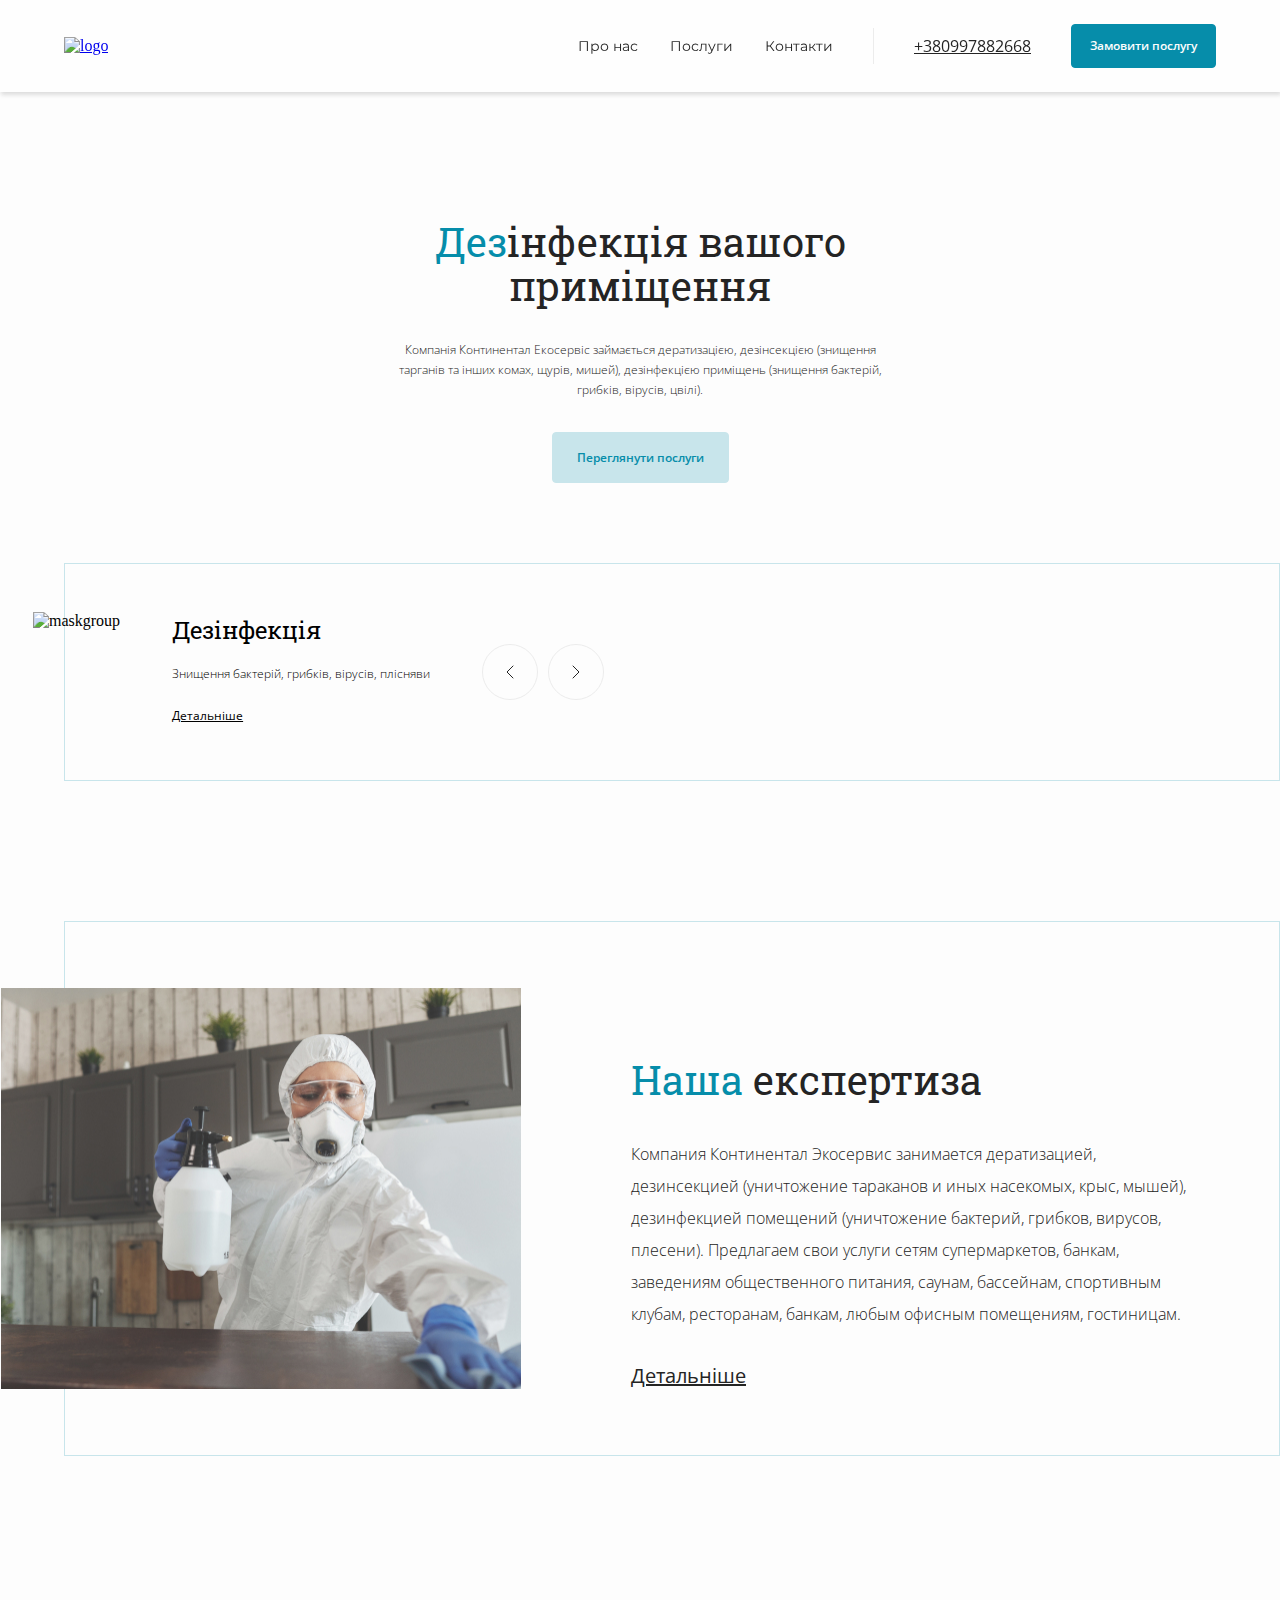
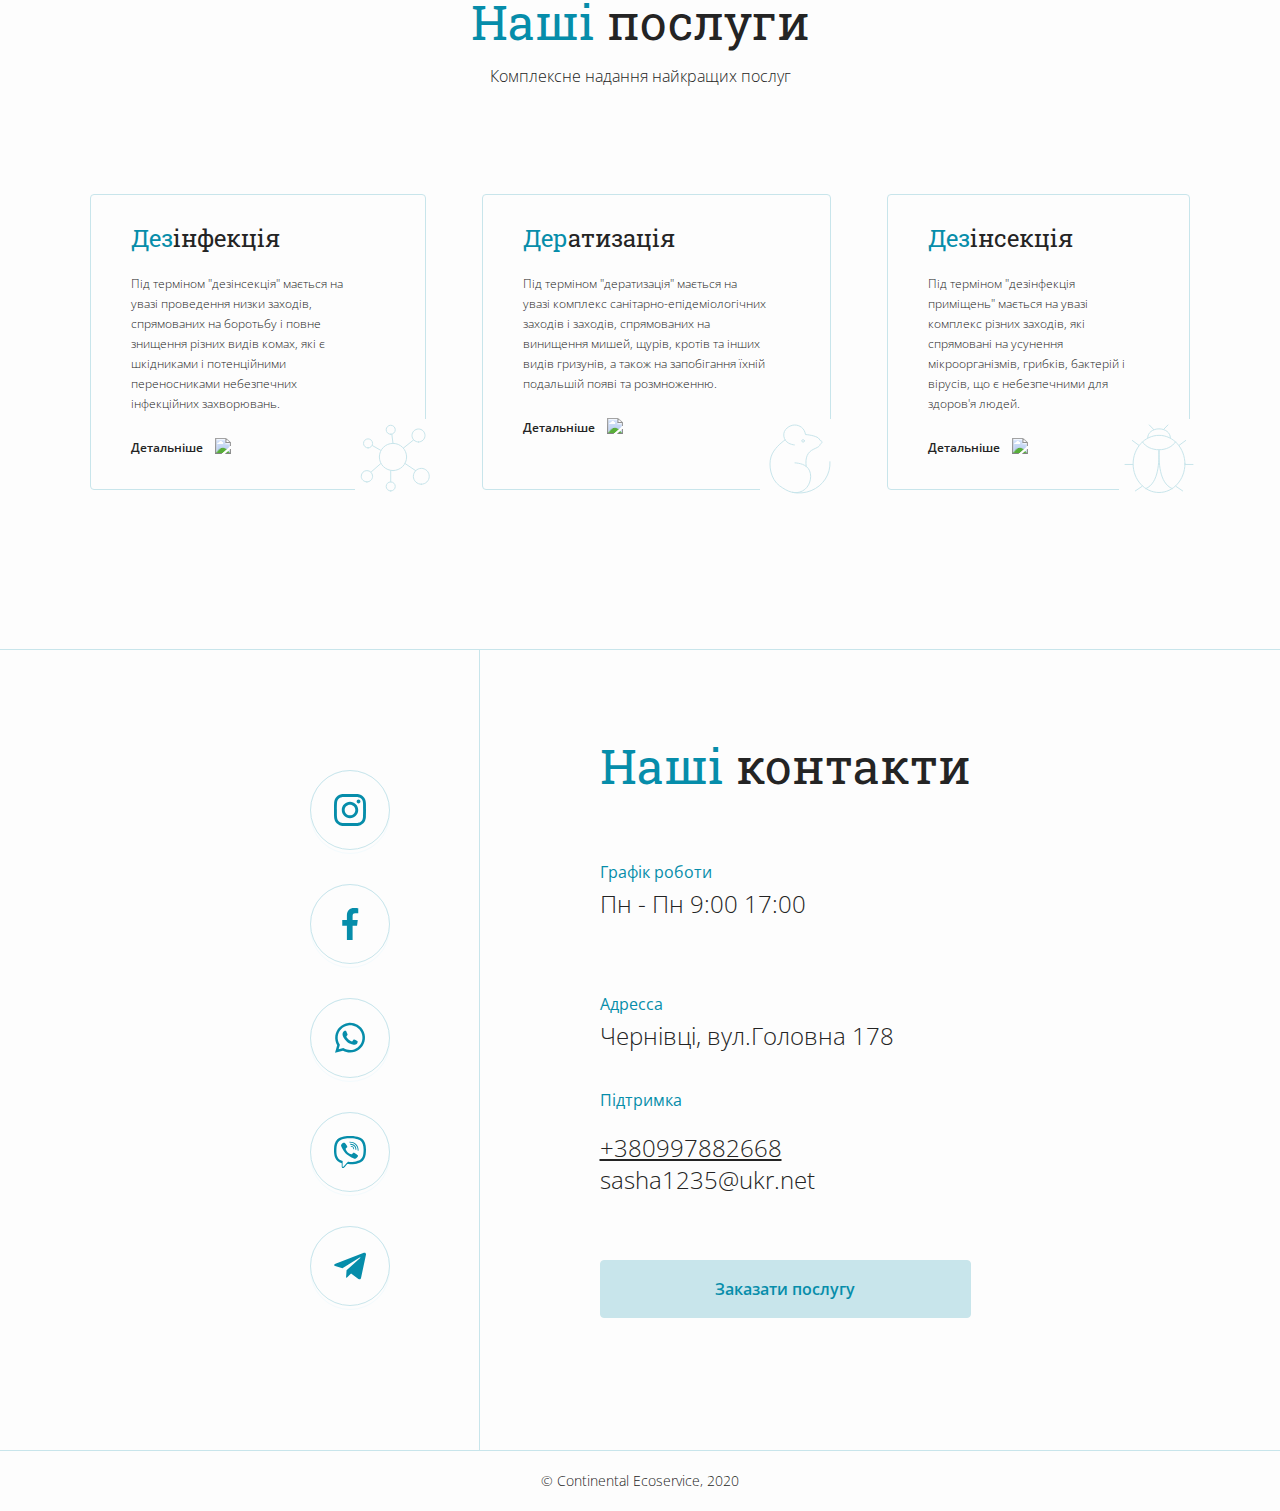
==== commit 2065d026: "project done" ====
--- a/index.html
+++ b/index.html
@@ -330,24 +330,6 @@
           <button class="orderbutunder">Заказати послугу</button>
         </div>
       </div>
-    </div>
-
-    <div class='toggle-container'>
-      <button id='month'>MONTHLY</button>
-      <button id='annual'>ANNUAL</button>
-    </div>
-
-    <div id='lite-box' class='lite'>
-      <h2 class='title'>Lite</h2>
-      <h3 class='sub-title'>For New Businesses and Entrepreneurs</h3>
-
-      <div class='content'>
-        <span class='currency'>$</span>
-        <span class='money'>17</span>/
-        <span class='month'>mo</span>
-      </div>
-      
-      <button class='btn-action'>Branding not available</button>
     </div>
 
     <footer>
